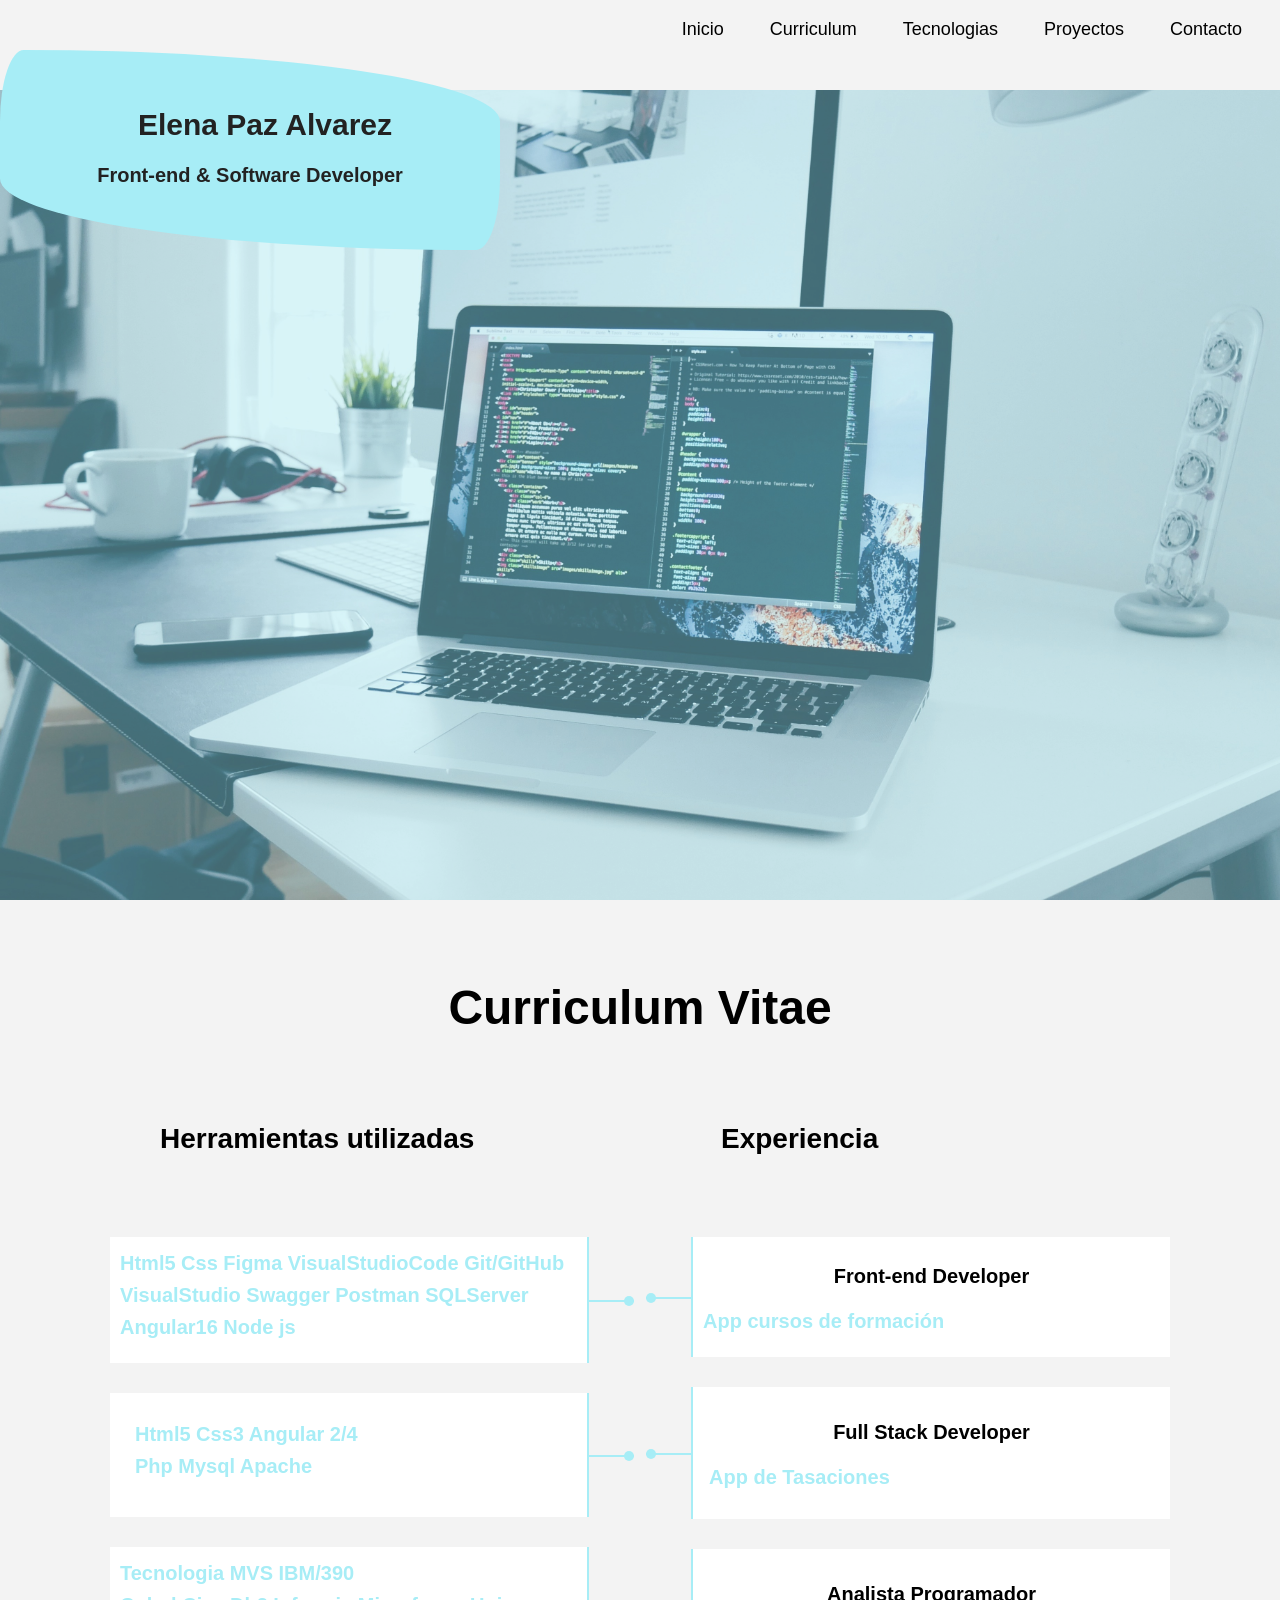
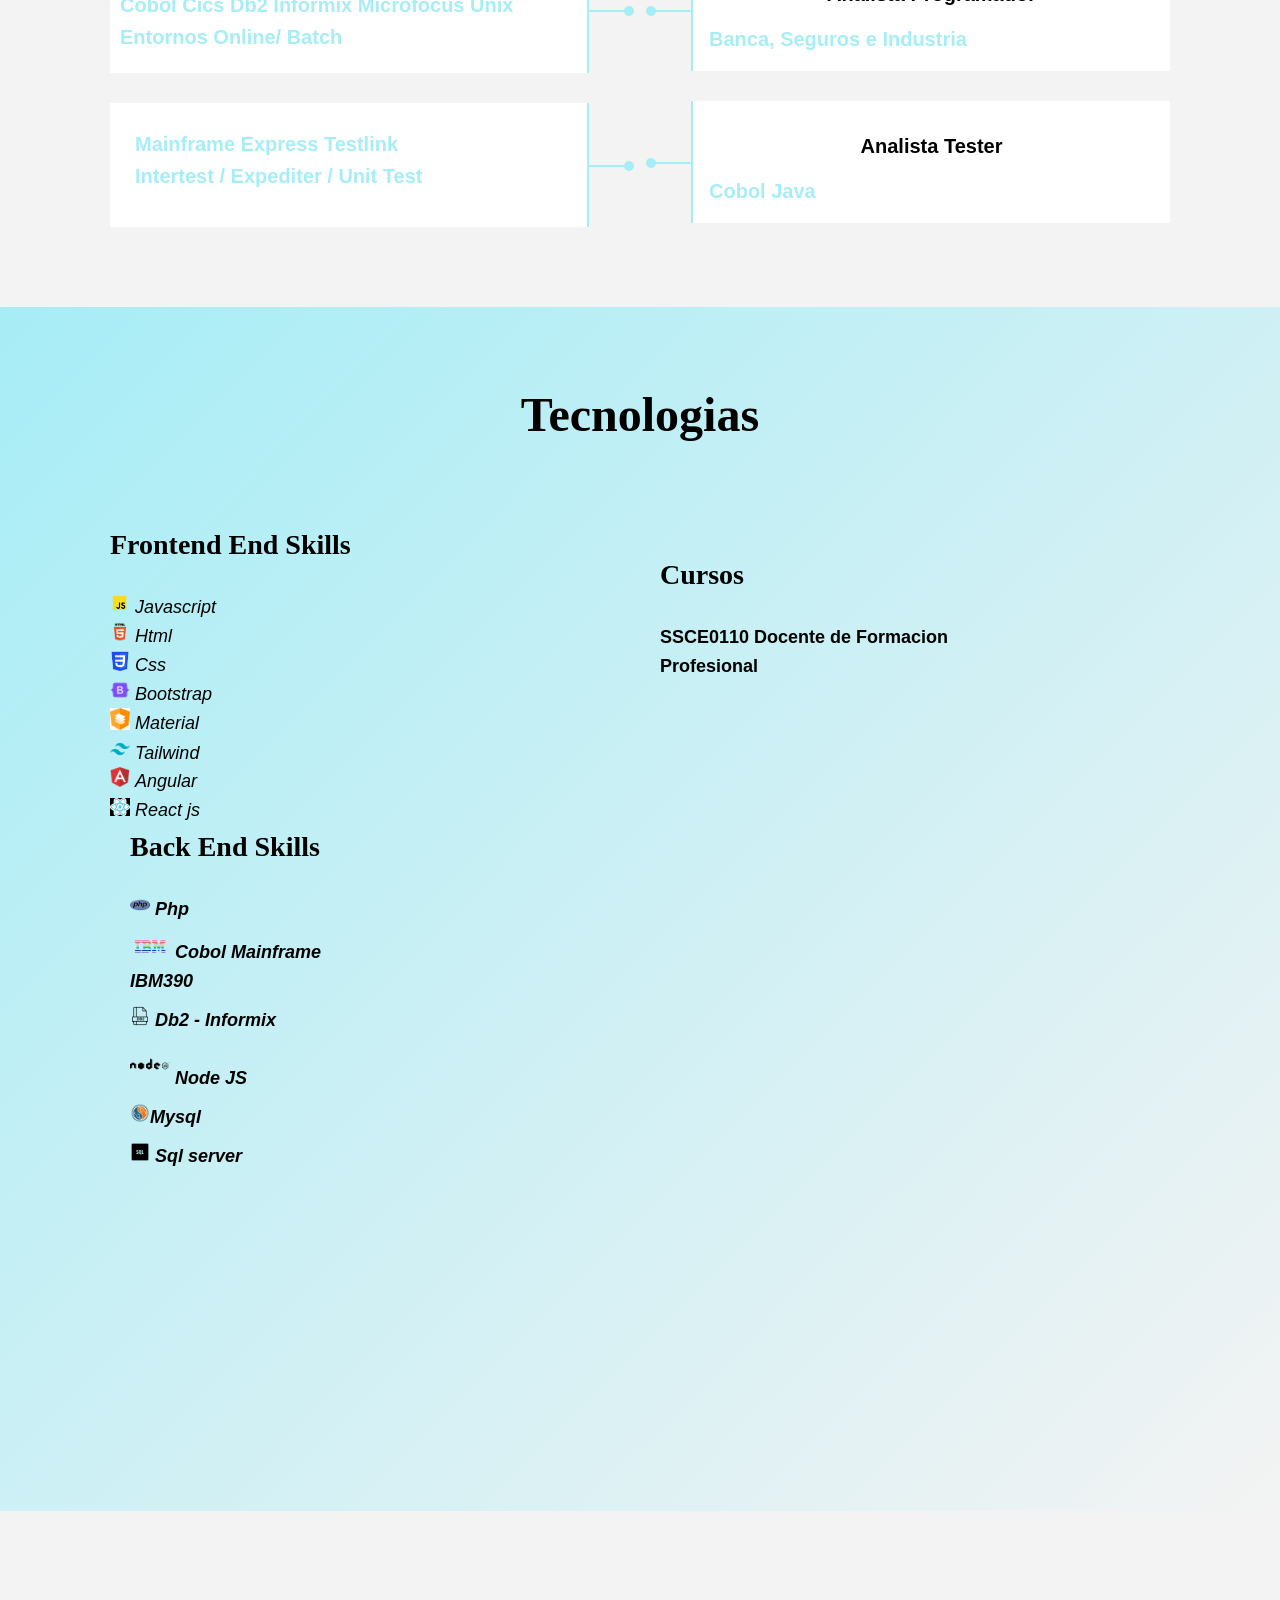
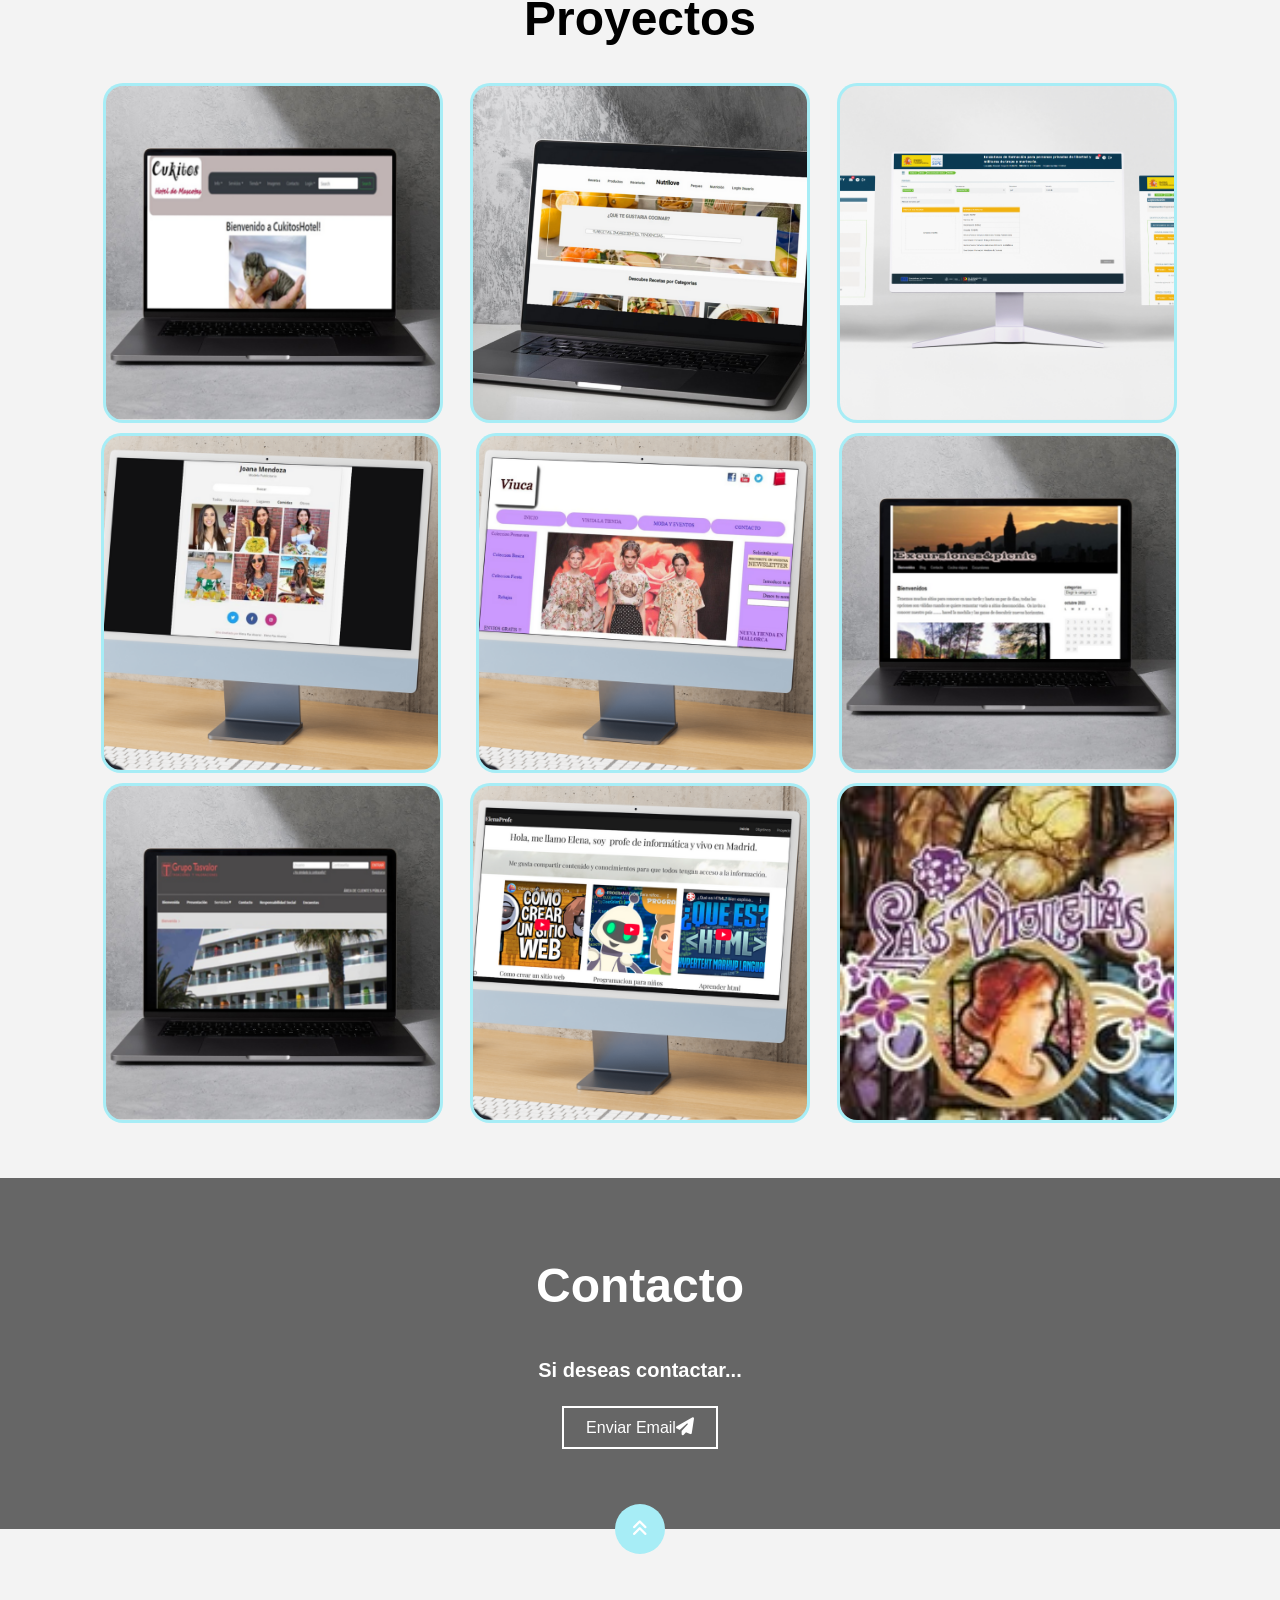
==== index.html @ a23390ca "Update print statement from 'Hello' to 'Goodbye'" ====
<!DOCTYPE html>
<html lang="es">
<head>
    <meta charset="UTF-8">
    <meta http-equiv="X-UA-Compatible" content="IE=edge">
    <meta name="viewport" content="width=device-width, initial-scale=1.0">
    <link rel="stylesheet" href="https://cdnjs.cloudflare.com/ajax/libs/font-awesome/6.1.2/css/all.min.css" integrity="sha512-1sCRPdkRXhBV2PBLUdRb4tMg1w2YPf37qatUFeS7zlBy7jJI8Lf4VHwWfZZfpXtYSLy85pkm9GaYVYMfw5BC1A==" crossorigin="anonymous" referrerpolicy="no-referrer" />
    <link rel="preconnect" href="https://fonts.googleapis.com">
    <link rel="icon" href="img/pc.png">
    <link rel="preconnect" href="https://fonts.gstatic.com" crossorigin>
    <link href="https://fonts.googleapis.com/css2?family=Dancing+Script:wght@700&display=swap" rel="stylesheet">

    <title>Portfolio Elena Alvarez</title>
    <link rel="stylesheet" href="estilo.css">
</head>
<body>
    <!-- MENU ENCABEZADO -->
    <div class="contenedor-header">
        <header>
            <nav id="nav">
                <ul>
                    <li><a href="#inicio" onclick="seleccionar()">Inicio</a></li>
                    <li><a href="#curriculum" onclick="seleccionar()">Curriculum</a></li>
                    <li><a href="#skills" onclick="seleccionar()">Tecnologias</a></li>
                    <li><a href="#portfolio" onclick="seleccionar()">Proyectos</a></li>
                    <li><a href="#contacto" onclick="seleccionar()">Contacto</a></li> 
                </ul>
            </nav>
            <div class="nav-responsive" onclick="mostrarOcultarMenu()">
                <i class="fa-solid fa-bars"></i>
            </div>
        </header>
    </div>
    
    <!-- SECCION INICIO -->
    <section id="inicio" >
        <div class="contenido-seccion">
           
            <div class="fila">
              
                <div class="col izquierda izq">
                   <div class="itemder">
                        <h3>Elena Paz Alvarez </h3>
                        <h4>Front-end & Software Developer</h4>
                    </div>
                </div>
              
            </div>
           
        </div>
    </section>

    <!-- SECCION CURRICULUM -->
    <section id="curriculum" class="curriculum">
        <div class="contenido-seccion">
            <h2>Curriculum Vitae</h2>
            <div class="fila">
                <div class="col izquierda">
                    <h3>Herramientas utilizadas</h3>
                   <div class="item izq">
                        <span class="casa"> Html5 Css Figma VisualStudioCode Git/GitHub     
                        </span>
                        <span class="casa"> VisualStudio Swagger  Postman
                         SQLServer Angular16 Node js
                        </span>
                        <span class="fecha"></span>
                        <div class="conectori">
                            <div class="circuloi"></div>
                        </div>
                       
                    </div>
                    <div class="item izq" style="padding: 25px;">
                      <span class="casa"> Html5 Css3 Angular 2/4</span>
                        <span class="casa">Php Mysql Apache </span>
                        <span class="fecha"></span>
                         <div class="conectori">
                            <div class="circuloi"></div>
                        </div>
                    </div>
                    
                    <div class="item izq">
                         
                        <span class="casa">Tecnologia MVS IBM/390</span>
                         <span class="casa">Cobol Cics Db2 Informix Microfocus Unix
                        Entornos  Online/ Batch 
                         </span>
                        <span class="fecha"></span>
                       
                        <div class="conectori">
                            <div class="circuloi"></div>
                        </div>
                    </div>
                       <div class="item izq" style="padding: 25px;">
                        <span class="casa"> Mainframe Express Testlink </span>
                         <span class="casa"> Intertest / Expediter / Unit Test </span>
                        <span class="fecha"></span>
                    
                        <div class="conectori">
                            <div class="circuloi"></div>
                        </div>
                    </div>
                </div>

                <div class="col derecha">
                    <h3>Experiencia </h3>
                   <div class="item der" style="padding: 10px;">
                        <h4>Front-end Developer</h4>
                         <span class="casa">App cursos de formación </span>
                         <span class="fecha"></span>
                        <div class="conectord">
                            <div class="circulod"></div>
                        </div>
                        
                    </div>
                    <div class="item der" style="padding: 16px;">
                        <h4>Full Stack Developer </h4>
                        <span class="casa">App de Tasaciones</span>
                        <span class="fecha"></span>
                        <div class="conectord">
                            <div class="circulod"></div>
                        </div>
                        
                    </div>
                    
                    <div class="item der" style="padding: 16px;">
                         <h4>Analista Programador</h4>
                        <span class="casa">Banca, Seguros e Industria</span>
                      
                        <div class="conectord">
                            <div class="circulod"></div>
                        </div>
                    </div>
                    <div class="item der" style="padding: 16px;">
                        <h4>Analista Tester</h4>
                        <span class="casa">Cobol  Java</span>
                        <div class="conectord">
                            <div class="circulod"></div>
                        </div>
                    </div>
                </div>
            </div>
        </div>
    </section>
<!-- SECCION SKILLS -->
<section class="skills" id="skills">
  <div class="contenido-seccion">
      <h2>Tecnologias</h2>
      <div class="fila">
          <!-- Technical Skill -->
          <div class="col">
           <div class="skills-grid">
  <h3>Frontend End Skills</h3>

  <!-- FILA 1: -->
  <div class="skill-row">
    <div class="skill-cell">
      <img class="avatar" src="img/js.jpg" alt="js" />
      <i class="skill-name">Javascript</i>
    </div>
    <div class="skill-cell">
      <img class="avatar" src="img/html5.png" alt="html" />
      <i class="skill-name">Html</i>
    </div>
    <div class="skill-cell">
      <img class="avatar" src="img/css3.png" alt="css" />
      <i class="skill-name">Css</i>
    </div>
  </div>

  <!-- FILA 2 -->
  <div class="skill-row">
    <div class="skill-cell">
      <img class="avatar" src="img/bootstrap.png" alt="bs" />
      <i class="skill-name">Bootstrap</i>
    </div>
    <div class="skill-cell">
      <img class="avatar" src="img/angularmaterial.png" alt="am" />
      <i class="skill-name">Material</i>
    </div>
    <div class="skill-cell">
      <img class="avatar" src="img/tailwind.png" alt="tw" />
      <i class="skill-name">Tailwind</i>
    </div>
  </div>

  <!-- FILA 3: -->
  <div class="skill-row">
    <div class="skill-cell">
      <img class="avatar" src="img/angular.png" alt="ang" />
      <i class="skill-name">Angular</i>
    </div>
    <div class="skill-cell">
      <img class="avatar" src="img/react.png" alt="react" />
      <i class="skill-name">React js</i>
    </div>
    <div class="skill-cell">
      <!-- Celda vacía para mantener la alineación -->
    </div>
  </div>
</div>
  

          <!-- Professional Skills -->
          <div class="col">
              <h3>Back End Skills</h3>
              <div class="skill">
                  <span>
                      <img class="avatar" src="img/php.png" alt="php"/><i> Php</i>
                  </span>
                  
              </div>
              <div class="skill">
                  <span>
                    <img class="avatar" style ="max-width: 40px" src="img/ibm.png" alt="IBM" /><i> Cobol Mainframe IBM390</i>
                  </span>
                  <span><img class="avatar" src="img/db21.png" alt="DB2" /> <i>Db2 - Informix</i></span>
              </div>
              <div class="skill">
                  <span>
                   <img class="avatar" style ="max-width: 40px" src="img/node.png" alt="node" /><i> Node JS</i>
                  </span>
              </div>
              <div class="skill">
                  <span>
                   <img class="avatar" src="img/mysqln.png" alt="Mysql" /><i>Mysql</i> </span>
                  <span><img class="avatar" src="img/sql.png" alt="Mysql" /> <i> Sql server</i></span>
             </div>
           </div>
      </div>
  
      <div class="fila2">    
        <div class="col">
                <h3>Cursos</h3>
                <div class="skill">
                    <span>
                        <p>SSCE0110 Docente de Formacion Profesional</p>
                    </span>
                </div>
                
        </div>
      </div>
</section>
    <!-- SECCION PORTFOLIO -->
    <section id="portfolio" class="portfolio">
        <div class="contenido-seccion">
            <h2>Proyectos</h2>
            <div class="galeria">
                <div class="proyecto">
                    <a href="#trabajo-1" class="portfolio-card">
                    <img src="img/cukitos4.png" alt="landing page hotel cukitos">
                    <div class="overlay">
                        <h3>Hotel y servicios para mascotas</h3>
                        <h1> 2016 </h1>
                    </div>
                    </a>
                </div>
                <div class="proyecto">
                    <a href="#trabajo-2" class="portfolio-card">         
                    <img src="img/nutrilove2.png" alt="landing page dietario">
                    <div class="overlay">
                       <h3>App Dietario</h3>
                        <h1>2023</h1>
                    </div>
                    </a>
                </div>
                <div class="proyecto">
                    <a href="#trabajo-3" class="portfolio-card">
                    <img src="img/fundae1.webp" alt="fundacion">
                    <div class="overlay">
                        <h3>Fondo de Reserva</h3>
                        <h3>2024</h3>
                       
                    </div>
                    </a>
                </div>
                <div class="proyecto">
                    <a href="#trabajo-4" class="portfolio-card">
                    <img src="img/portafoliomodelo.png" alt="portafolio fotografico">
                    <div class="overlay">
                         <h3>Portafolio fotográfico 2018</h3>
                        <p>Javascript Html Css MUURI</p>
                    </div>
                    <!-- </a> -->
                </div>
                <div class="proyecto">
                    <a href="#trabajo-5" class="portfolio-card">
                    <img  src="img/viuca3.png" alt="ropa de mujer">
                    <div class="overlay">
                       <h3>Tienda Online </h3>
                        <h1>Proyecto fin de master Escuela de diseño Web </h1>
                        <h1>2016</h1>
                    </div>
                    </a>
                </div>
                <div class="proyecto">
                    <a href="#trabajo-6" class="portfolio-card">
                    <img src="img/worpress.png" alt="blogg">
                    <div class="overlay">
                        <h3>Blog de viajes 2014 </h3>
                        <p>Wordpress</p>
                    </div>
                    </a>
                </div>
                <div class="proyecto">
                    <a href="#trabajo-7" class="portfolio-card">
                    <img src="img/tasvalor3.png" alt="landing page">
                    <div class="overlay">
                        <h3>Tasaciones y Arquitectura</h3>
                      
                    </div>
                    </a>
                </div>
                <div class="proyecto">
                  <a href="#trabajo-8" class="portfolio-card">
                  <img src="img/docencia.png" alt="landing page">
                  <div class="overlay">
                      <h3>Pagina web de docencia </h3>
                      <h1> 2025 </h1>
                  </div>
                  </a>
                </div>
                <div class="proyecto">
                  <a href="#trabajo-9" class="portfolio-card">
                  <img src="img/vitral3.jpg" alt="landing page">
                  <div class="overlay">
                      <h3>Cafeteria Las Violetas en desarrollo </h3>
                      <h1> 2025 </h1>
                  </div>
                  </a>
                </div>
                
            </div>
            </div>
        </div>
    </section>

<article class="modal" id="trabajo-1">
    <div class="modal-content">
      <a href="#cerrar" class="modal-close">
        <svg xmlns="http://www.w3.org/2000/svg" width="54" height="54" viewBox="0 0 54 54">
          <path d="M12,2C6.486,2,2,6.486,2,12s4.486,10,10,10s10-4.486,10-10S17.514,2,12,2z M16.207,14.793l-1.414,1.414L12,13.414 l-2.793,2.793l-1.414-1.414L10.586,12L7.793,9.207l1.414-1.414L12,10.586l2.793-2.793l1.414,1.414L13.414,12L16.207,14.793z"/>
        </svg>
      </a>
      <article class="portfolio-modal">
        <video style="margin-left: 50px" controls muted autoplay loop controlsList="nodownload" oncontextmenu="return false"
         width="480" height="320" poster="img/cukitos.png"> 
              <source src="img/cukitosshort.mp4" type="video/mp4" />
              <img src="img/cukitos.png" alt="Video no soportado" />
               
        </video>
       
        <div class="portfolio-info">
          <h3>Landing Page de Negocio</h3>
          <p>Angular 2/4 | Rxjs | Typescript | Javascript | ApiRestful</p>
          <p>Construcción de componentes reutilizables y modulares con Lazy loading</p>
        </div> 
      </article>
    </div>
</article>
<article class="modal" id="trabajo-2">
    <div class="modal-content">
      <a href="#cerrar" class="modal-close">
        <svg xmlns="http://www.w3.org/2000/svg" width="54" height="54" viewBox="0 0 54 54">
          <path d="M12,2C6.486,2,2,6.486,2,12s4.486,10,10,10s10-4.486,10-10S17.514,2,12,2z M16.207,14.793l-1.414,1.414L12,13.414 l-2.793,2.793l-1.414-1.414L10.586,12L7.793,9.207l1.414-1.414L12,10.586l2.793-2.793l1.414,1.414L13.414,12L16.207,14.793z"/>
        </svg>
      </a>
      <article class="portfolio-modal">
         <video style="margin-left: 50px" controls muted autoplay loop controlsList="nodownload"
          width="480" height="320" poster="img/nutrilovega.png">
              <source src="img/nutrilovepage.mp4" type="video/mp4" />
              <img src="img/nutrilovega.png" alt="Video no soportado" />
          </video> 
       
       <div class="portfolio-info">
          <h3>Landing Page de Negocio</h3>
          <p>Html5 | Javascript | Bootstrap | Angular material | Angular 12 |Typescript</p>
          <p>Creación de dietas a medida y recetas especiales </p>
       </div>
      </article>
    </div>
</article>
<article class="modal" id="trabajo-3">
    <div class="modal-content">
      <a href="#cerrar" class="modal-close">
        <svg xmlns="http://www.w3.org/2000/svg" width="54" height="54" viewBox="0 0 54 54">
          <path d="M12,2C6.486,2,2,6.486,2,12s4.486,10,10,10s10-4.486,10-10S17.514,2,12,2z M16.207,14.793l-1.414,1.414L12,13.414 l-2.793,2.793l-1.414-1.414L10.586,12L7.793,9.207l1.414-1.414L12,10.586l2.793-2.793l1.414,1.414L13.414,12L16.207,14.793z"/>
        </svg>
      </a>
      <article class="portfolio-modal">
        <img style="margin-left: 150px" src="img/fundae2.webp" alt="página web">
        <div class="portfolio-info">
          <h3>Aplicación moderna y accesible orientada a facilitar la navegación y el acceso a cursos de formación</h3>
          <p>Html5 | Css| Boostrap | Angular 16 | Ngx | Git | Rxjs | Javascript</p>
          <p> Construcción de componentes reutilizables y modulares<br>
              Integración con servicios para el manejo de datos en tiempo real<br>
              Implementación de formularios dinámicos con validación<br>
              Aplicación de estilos personalizados con SCSS<br>
              Pruebas funcionales para asegurar rendimiento y usabilidad<br>
          </p>
          
        </div>
      </article>
    </div>
</article>

<article class="modal" id="trabajo-5">
    <div class="modal-content">
      <a href="#cerrar" class="modal-close">
        <svg xmlns="http://www.w3.org/2000/svg" width="54" height="54" viewBox="0 0 54 54">
          <path d="M12,2C6.486,2,2,6.486,2,12s4.486,10,10,10s10-4.486,10-10S17.514,2,12,2z M16.207,14.793l-1.414,1.414L12,13.414 l-2.793,2.793l-1.414-1.414L10.586,12L7.793,9.207l1.414-1.414L12,10.586l2.793-2.793l1.414,1.414L13.414,12L16.207,14.793z"/>
        </svg>
      </a>
      <div class="modalin">
        <article class="portfolio-modal">
          <video style="margin-left: 50px" controls muted autoplay loop controlsList="nodownload" controlsList="nodownload"
          width="480" height="320" poster="img/viucage.JPG">
                <source src="img/viucanew.mp4" type="video/mp4" />
                <img src="img/viucapage.JPG" alt="Video no soportado" />
                <img  src="img/viucage.JPG" alt="ropa de mujer">
          </video>
          <div class="portfolio-info">
            <h3>Tienda online de ropa para mujer</h3>
            <p>Html5 | Css | Javascript| Php | Mysql | Apache </p>
          </div>
        </article>
      </div>
      
 
    </div>
</article>

<article class="modal" id="trabajo-7">
    <div class="modal-content">
      <a href="#cerrar" class="modal-close">
        <svg xmlns="http://www.w3.org/2000/svg" width="54" height="54" viewBox="0 0 54 54">
          <path d="M12,2C6.486,2,2,6.486,2,12s4.486,10,10,10s10-4.486,10-10S17.514,2,12,2z M16.207,14.793l-1.414,1.414L12,13.414 l-2.793,2.793l-1.414-1.414L10.586,12L7.793,9.207l1.414-1.414L12,10.586l2.793-2.793l1.414,1.414L13.414,12L16.207,14.793z"/>
        </svg>
      </a>
      <article class="portfolio-modal">
        <div class="portfolio-info">
          <h3>Landing Page de Negocio </h3>
          <p>Php | Angular 2 | Css | Javascript | Mysql</p>
          <aside class="portfolio-details">
            <small><b>Web:</b></small>
            <small><a href="https://arquitectura.tasvalor.com/" target="_blank" rel="noopener"> Arquitectura y Tasaciones</a></small>
          </aside>
                   
        </div>
      </article>
    </div>
</article>
<article class="modal" id="trabajo-8">
  <div class="modal-content">
    <a href="#cerrar" class="modal-close">
      <svg xmlns="http://www.w3.org/2000/svg" width="54" height="54" viewBox="0 0 54 54">
        <path d="M12,2C6.486,2,2,6.486,2,12s4.486,10,10,10s10-4.486,10-10S17.514,2,12,2z M16.207,14.793l-1.414,1.414L12,13.414 l-2.793,2.793l-1.414-1.414L10.586,12L7.793,9.207l1.414-1.414L12,10.586l2.793-2.793l1.414,1.414L13.414,12L16.207,14.793z"/>
      </svg>
    </a>
    <article class="portfolio-modal">
      <img style="margin-left: 150px"  src="img/gatogafas.jpg" alt="recursos didacticos" />
      <div class="portfolio-info">
        <h3>Página Web docencia</h3>
        <p>Demos y recursos didácticos para los alumnos</p>
        <aside class="portfolio-details">
            <small><b>Web:</b></small>
            <small><a href="https://sites.google.com/view/elenapazprofe/inicio?authuser=0" target="_blank" rel="noopener">Visita mi página web</a></small>
      </div>
    </article>
  </div>
</article> 

<!-- SECCION CONTACTO -->
    <section id="contacto" class="contacto">
        <div class="contenido-seccion">
            <h2>Contacto</h2>
            <div class="fila">
                <!-- Formulario -->
                <div class="col" >
                    
                   <h3>Si deseas contactar...</h3>
                    <a href="mailto:blogelena846@gmail.com?Subject=Información%20de%20Diseño%20Web">
                    <button class="btn" type="submit" value="ENVIAR MENSAJE">
                            Enviar Email<i class="fa-solid fa-paper-plane"></i>
                            <span class="overlay"></span>
                    </button>
                  </a>
                </div>
            </div>
        </div>
    </section>

    <!-- footer -->
    <footer>
        <a href="#inicio" class="arriba">
            <i class="fa-solid fa-angles-up"></i>
        </a>
    </footer>
    <script src="script.js"></script>
</body>

</html>
---- estilo.css ----
:root {
  --second-color: rgb(167, 167, 167);
  --white-color: rgb(255, 255, 255);
  --semititle-color: rgb(167, 237, 246);
  --gray-light-color: rgb(243, 243, 243);
  --gray-color: rgb(204, 204, 204);
  --gray-dark-color: rgb(102, 102, 102);
  --black-color: rgb(0, 0, 0);
  --title-color: rgb(51, 51, 51);
  --text-color: rgb(34, 34, 34);
  --white-alpha-color: rgba(255, 255, 255, 0.679);
  --black-alpha-color: rgba(0, 0, 0, 0.371);
  --background-color: rgb(30,35,38);
  --font:'Roboto', sans-serif;
  --max-width: 1200px;
  --header-height: 4rem;
}

*{
    box-sizing: border-box;
    font-size: 18px;    
    margin: 0;
    padding: 0;
}
html{
    scroll-behavior: smooth;
}
body {
  margin: 0;
  overflow-x: hidden;
  color: var(--text-color);
  font-family: var(--font);
  font-size: 16px;
  line-height: 1.6;
}
h1, h2, h3 {
    font-family: 'Montserrat', sans-serif;
}
/* MENU */
.contenedor-header{
    background: var(--gray-light-color);
    position:fixed;
    width: 100%;
    height: 10vh;
    top: 0;
    left: 0;
    z-index: 1; 
}
.contenedor-header header{
    width: 100%;
    display: flex;
    justify-content:flex-end;
    align-items:flex-end;
    padding: 15px;
}
.contenedor-header header .nav{
    margin-right: 20px;
    background-color: var(--semititle-color); 
    
}
.contenedor-header header ul{
    display: flex;
    list-style: none;
}
.contenedor-header header nav ul li a{
    text-align: none;
    color: var(--black-color);
    margin: 0 20px;
    padding: 3px;
    transition: .5s;
    text-decoration: none;
}
.contenedor-header header nav ul li a:hover{
     color:var(--semititle-color);
     text-decoration: underline;
   
}
.nav-responsive{
    background-color:var(--semititle-color);
    color:var(--white-color);
    padding: 5px 10px;
    border-radius: 5px;
    cursor: pointer;
    display: none;
}

/* SECCION inicio */
#inicio{
    width: 100%;
    height: 100vh;
    overflow: hidden;
    background-image:url("./img/pcescritorio.jpg");
    background-position:left;
    background-size: cover;
    background-repeat: no-repeat;
    background-clip: content-box;
    background-attachment: fixed;
   position:relative;
   
}  
#inicio::before{
    content: '';
    position:absolute;
    background-color: rgb(167, 237, 246);
    opacity: 0.4;
    top: 0;
    bottom: 0;
    left: 0;
    right: 0;
}
#img1{
    width: 100%;
    height:100%;
    object-fit: cover;
}
.inicio .contenido-seccion{
   width: 100%;
   height: 500px;
    margin: 40px; 
} 
#inicio h3,h4{
    font-family: var(--font);
    text-align: center;
    padding: 20px 0;
    position: relative;
}
#inicio{
    display:flex;
    justify-content:flex-start;
    
}
#inicio .fila{
    display: flex;
    justify-content: flex-start;
    position: absolute;
    z-index: 100; /* Un valor alto */
    
}

#inicio .fila .col .izq{
    width: 30%;
    
}

#inicio .fila .itemder{
    width: 500px;
    height: 200px;
    padding: 50px;
    margin-bottom: 30px;
    margin-top: 50px;
    line-height: 1;
    background-color: var(--semititle-color);
    position: relative;
    border-radius: 50px 1000px / 150px;
    /* border-radius: 10px 100px / 120px; */
} 
#inicio .fila .itemder h3{
    padding: 10px;
    font-size: 30px;
    margin-left: 30px;
    text-align: center;
}
#inicio .fila .itemder h4{
    padding: 5px;
    font-size: 20px;
    margin-top: 10px;
    text-align: center;
}
#inicio .contenido-seccion .about{
    font-size: 11px;
    display: block;
    margin-left: 120px;
    padding: 50px 20px;
}
#inicio .contenido-seccion .about h3{
    color:var(--semititle-color);
    margin-left: 12opx;
    padding: 50px 20px;
}
#inicio .fila .izquierda{
    margin-right:60px;
}
#inicio .fila .izquierda img{
   width: 100%;
   height: auto;
   border-radius: 60px;
   border: 1px solid var(--semititle-color);
}
#inicio .fila .derecha{
    margin-left: 80px;
}
.sobremi{
    background-color: var(--background-color);
    color: var(--white-color);
    padding: 50px 20px;
}
.sobremi .contenido-seccion{
    max-width: 1100px;
    margin: auto;
}
.sobremi h2{
    font-size: 48px;
    font-family:var(--font);
    text-align: center;
    padding: 20px 0;
}
.sobremi .contenido-seccion p{
    font-size: 29px;
    line-height: 22px;
    margin-bottom: 20px;
}
.sobremi .contenido-seccion p span{
    color:var(--semititle-color);
    font-weight: bold;
}
.sobremi .fila{
    display: flex;
}
.sobremi .fila .col
{
    width: 50%;
}
.sobremi .fila .col h3{
    font-size: 28px;
    font-family: var(--font);
    margin-bottom: 25px;
}
.sobremi .fila .col ul{
    list-style: none;
}
.sobremi .fila .col ul li{
    margin: 12px 0;
}
.sobremi .fila .col ul li strong{
    display: inline-block;
    color:var(--semititle-color);
    width: 130px;
}
.sobremi .fila .col ul li span{
    background-color:var(--semititle-color);
    padding: 3px;
    font-weight: bold;
    border-radius: 5px;
}
.sobremi .fila .col .contenedor-intereses{
    display: flex;
    flex-wrap: wrap;
}
.sobremi .fila .col .contenedor-intereses .interes{
    width: 100px;
    height: 100px;
    background-color: #252a2e;
    border-radius: 10px;
    margin: 0 15px 15px 0;
    display: flex;
    flex-direction: column;
    align-items: center;
    justify-content: center;
    transition: .3s;
}.sobremi .fila .col .contenedor-intereses .interes:hover{
    background-color:var(--semititle-color);
}
.sobremi .fila .col .contenedor-intereses .interes i{
    font-size: 30px;
    margin-bottom: 10px;
}
.sobremi button{
    cursor: pointer;
    background-color: transparent;
    border: 2px solid var(--white-color);
    width: fit-content;
    display: block;
    margin: 20px auto;
    padding: 10px 22px;
    font-size: 16px;
    color: var(--white-color);
    position: relative;
    z-index: 10;
}
.sobremi button .overlay{
    position: absolute;
    top: 0;
    left: 0;
    width: 0;
    height: 100%;
    background-color: var(--semititle-color);
    z-index: -1;
    transition: 1s;
}
.sobremi button:hover .overlay{
    width: 100%;
}
.avatar {
  background-image: inherit;
  background-color: inherit;
  max-width: 20px;
 }

/* SECCION CURRICULUM */
.curriculum{
    background-color: var(--gray-light-color);
    color: var(--black-color);
    padding: 50px 20px;
}
.curriculum .contenido-seccion{
    max-width: 1100px;
    margin: auto;
}
.curriculum h2{
    font-size: 48px;
    font-family: var(--font);
    text-align: center;
    padding: 20px 0;

}
.curriculum .fila{
    display: flex;
    justify-content: space-between;
}
.curriculum .fila .col{
    width: 49%;
    padding: 0 20px;
}
.curriculum .fila .col h3{
    font-size: 28px;
    font-family: var(--font);
    margin-bottom: 25px;
    padding:50px;
}

.curriculum .fila .item{
    padding: 10px;
    margin-bottom: 30px;
    background-color: var(--white-color);
    position: relative;

}
.curriculum .fila .item h4{
    font-size: 20px;
    line-height: 18px;
    
}
.curriculum .fila .item .casa{
    color:var(--semititle-color);
    font-size: 20px;
    font-weight: bold;
    display: block;
}
.curriculum .fila .item .fecha{
    display: block;
    color: var(--semititle-color);
    margin-bottom: 10px;
}
.curriculum .fila .item p{
    line-height: 14px;
}
.curriculum .fila .izq{
    border-right: 2px solid var(--semititle-color);
    margin-right: 20px;
}
.curriculum .fila .der{
    border-left: 2px solid var(--semititle-color);
    margin-left: 20px;
}
.curriculum .fila .item .conectori{
    height: 2px;
    background-color: var(--semititle-color);
    width: 47px;
    position: absolute;
    top: 50%;
    right: -47px;
    z-index: 5;
}
.curriculum .fila .item .conectori .circuloi{
    display: block;
    height: 10px;
    width: 10px;
    border-radius: 50%;
    background-color: var(--semititle-color);
    float: right;
    position: relative;
    bottom: 4px;
}
.curriculum .fila .item .conectord{
    height: 2px;
    background-color: var(--semititle-color);
    width: 47px;
    position: absolute;
    top: 50%;
    left: -47px;
    z-index: 5;
}
.curriculum .fila .item .conectord .circulod{
    display: block;
    height: 10px;
    width: 10px;
    border-radius: 50%;
    background-color:var(--semititle-color);
    float: left;
    position: relative;
    bottom: 4px;
}
/* SECCION S K I L L S */
.skills{
    background: linear-gradient(135deg,var(--semititle-color), var(--gray-light-color));
    color: var(--black-color);
    padding: 50px 20px;
    padding-bottom: 180px;
}
.skills .contenido-seccion{
    max-width: 1100px;
    margin: auto;
    margin-bottom:150px;
}
.skills h2{
    font-size: 48px;
    font-family: 'Righteous';
    text-align: center;
    padding: 20px 0;
    margin-bottom: 50px;

}
.skills .fila{
    display: flex;
}
.skills .fila .col{
    width: 50%;
    padding: 0 20px;
}
.skills .fila .col h3{
    font-size: 28px;
    font-family: 'Righteous';
    margin-bottom: 25px;
}
.skills .fila2{
    margin-top: 30px;;
    display: flex;
}
.skills .fila2 .col{
    width: 80%;
    padding: 0 20px;
}
.skills .fila2 .col h3{
    font-size: 28px;
    font-family: 'Righteous';
    margin-bottom: 25px;
}
.skills .skill > span{
    font-weight: bold;
    display: block;
    margin-bottom: 10px;
}
.skills .skill .barra-skill{
    height: 8px;
    width: 80%;
    background-color: #131517;
    position: relative;
    margin-bottom: 30px;
}
.skills .skill .progreso{
    background-color: var(--semititle-color);
    position: absolute;
    top: 0;
    left: 0;
    height: 8px;
}
.skills .skill .barra-skill span{
    position: absolute;
    height: 40px;
    width: 40px;
    background-color:var(--semititle-color);
    border-radius: 50px;
    line-height: 40px;
    text-align: center;
    top: -17px;
    right: -15px;
    font-size: 14px;
}

	
	
/* SECCION PORTFOLIO */
.portfolio{
    background-color: var(--gray-light-color);
    color: var(--black-color);
    padding: 50px 20px;
}
.portfolio .contenido-seccion{
    max-width: 1100px;
    margin: auto;
}
.portfolio h2{
    font-size: 48px;
    font-family: var(--font);
    text-align: center;
    padding: 20px 0;
}
.portfolio .galeria{
    display: flex;
    flex-wrap: wrap;
    justify-content: space-around;

}
.portfolio .galeria .proyecto{
    position: relative;
    width: 340px;
    height: 340px;
    margin: 5px;
    cursor: pointer;
    background-color: var(--semititle-color);
    border-radius: 20px;
  
}
.portfolio .galeria .proyecto img{
    /* width: 300px;
    height: 300px; */
    display: block;
    object-fit:contain;
    padding:3px;
    width: 100%;
    height:100%;
    object-fit: cover;
    border-radius: 20px;
}
.portfolio .galeria .proyecto .overlay{
    position: absolute;
    top: 0;
    width: 100%;
    height: 100%;
    text-align: center;
    border-radius: 20px;
    background: linear-gradient(var(--semititle-color), var(--semititle-color));
    display: flex;
    flex-direction: column;
    justify-content: center;
    transition: 1s;
    font-size: 18px;
    letter-spacing: 3px;
    opacity: 0;
}
.portfolio .galeria .proyecto .overlay h3{
    margin-bottom: 20px;
    transition: 1s;
}
.portfolio .galeria .proyecto .overlay:hover{
    opacity: 1;
}
.portfolio .galeria .proyecto .overlay:hover h3{
    margin-bottom: 0px;
}

/****** Modal ******/
.modal {
  position: fixed;
  z-index: 999;
  top: 0;
  right: 0;
  bottom: 0;
  left: 0;
  display: flex;
  justify-content: center;
  align-items: center;
  opacity: 0;
  pointer-events: none;
  transition: all 1s;
  -webkit-transition: all 1s;
  -moz-transition: all 1s;
  -ms-transition: all 1s;
  -o-transition: all 1s;
  
}
.modal-content {
  position: relative;
  background-color: var(--semititle-color); 
  border-radius: 20px;
}
.modal-close {
  position: absolute;
  margin-top: 1rem;
  margin-right: 1rem;
}
.modal-close svg {
  width: 3rem;
  height: 3rem;
  fill: var(--semititle-color);
}
.modal[id|="trabajo"]:target {
  opacity: 1;
  pointer-events: auto;
}
.portfolio-modal img {
  width: 50%;
}
/*****Portafolio Modal *****/
.portfolio-modal {
  padding: 1rem;
  max-width: 800px;
  height: auto;
  flex-direction: column;
  background-color: var(--gray-light-color);
  /* background-color: var(--white-color); */
  
}
.portfolio-modal h3 {
  border-bottom: medium solid var(--semititle-color);
  margin: 1rem auto;
  padding: 0.5rem 0;
  color: var(--title-color);
}
.portfolio-details {
  display: grid;
  grid-template-columns: 20% 80%;
  grid-auto-rows: 2rem;
}
.portfolio-details b {
  color: var(--semititle-color);
}

/* SECCION CONTACTO */
.contacto{
    background-color: var(--gray-dark-color);
    color: var(--white-color);
    padding: 50px 0;
}
.contacto .contenido-seccion{
    max-width: 1100px;
    margin: auto;
}
.contacto h2{
    font-size: 48px;
    font-family: var(--font);
    text-align: center;
    padding: 20px 0;
}
.contacto .col h3{
	font-size: 20px;
	font-family: var(--font);
    text-align: center;
  
}
.contacto .fila{
    display: flex;
}
.contacto .col{
    width: 100%;
    padding: 10px;
    position: relative;
}
.contacto .col input{
    display: block;
    width: 100%;
    padding: 18px;
    border: none;
    margin-bottom: 20px;
    background-color: var(--gray-light-color);
    color: var(--white-color);
    font-size: 18px;
}
.contacto button{
    cursor: pointer;
    background-color: transparent;
    border: 2px solid var(--white-color);
    width: fit-content;
    display: block;
    margin: 20px auto;
    padding: 10px 22px;
    font-size: 16px;
    color: var(--white-color);
    position: relative;
    z-index: 10;
}
.contacto button .overlay{
    position: absolute;
    top: 0;
    left: 0;
    width: 0;
    height: 100%;
    background-color: var(--semititle-color);
    z-index: -1;
    transition: 1s;
}
.contacto button:hover .overlay{
    width: 100%;
}
.contacto .col a{
     text-decoration: none;
}
.contacto .col .info{
    position: absolute;
    top: 40%;
    background-color: #252A2E;
    padding: 20px;
    max-width: 350px;
    left: 50%;
    transform: translate(-50%, -50%);
}
.contacto .col .info ul{
    list-style: none;
}
.contacto .col .info ul li{
    margin-bottom: 20px;
}
.contacto .col .info ul li i{
    color: var(--semititle-color);
    display: inline-block;
    margin-right: 20px;
}
footer{
    background-color: var(--gray-light-color);
    color: var(--white-color);
    padding: 50px 0 30px 0;
    text-align: center;
    position: relative;
    width: 100%;
}
footer .redes{
    margin-bottom: 20px;
}
footer .redes a{
    color: var(--white-color);
    display: inline-block;
    text-decoration: none;
    border: 1px solid var(--white-color);
    border-radius: 100%;
    width: 42px;
    height: 42px;
    line-height: 42px;
    margin: 40px 5px;
    font-size: 20px;
    transition: .3s;
}
footer .arriba{
    display: block;
    width: 50px;
    height: 50px;
    background-color: var(--semititle-color);
    color: var(--white-color);
    position: absolute;
    left: 50%;
    transform: translateX(-50%);
    top: -25px;
    border-radius: 50%;
    line-height: 50px;
    font-size: 18px;
}
/* SECCION RESPONSIVE */
@media screen and (max-width:980px){
    nav{
        display: none;
    }
    .nav-responsive{
        display: block;
    }
    nav.responsive{
        display: block;
        position: absolute;
        right: 0;
        top: 75px;
        background-color: #252A2E;
        width: 180px;
    }
    nav.responsive ul{
        display: block !important;
    }
    nav.responsive ul li{
        border-bottom: 1px solid var(--white-color);
        padding: 10px 0;
    }
}
@media screen and (max-width:700px){
    .sobremi .fila{
        display: block;
    }
    .sobremi .fila .col{
        width: fit-content;
    }

    .skills .fila{
        display: block;
    }
    .skills .fila .col{
        width: 100%;
    }
    .skills .fila .col .barra-skill{
        width: 100%;
    }

    .curriculum .fila{
        display: block;
    }
    .curriculum .fila .col{
        width: 90%;
    }
    .curriculum .fila .derecha{
        margin-left: 20px;
    }

    .portfolio .galeria{
        display: block;
        width: 100%;
    }
    .portfolio .galeria .proyecto{
        max-width: 100%;
    }
    .portfolio .galeria .proyecto img{
        width: 100%;
    }
    .contacto .fila{
        display: block;
    }
    .contacto .fila .col{
        width: 100%;
    }
}
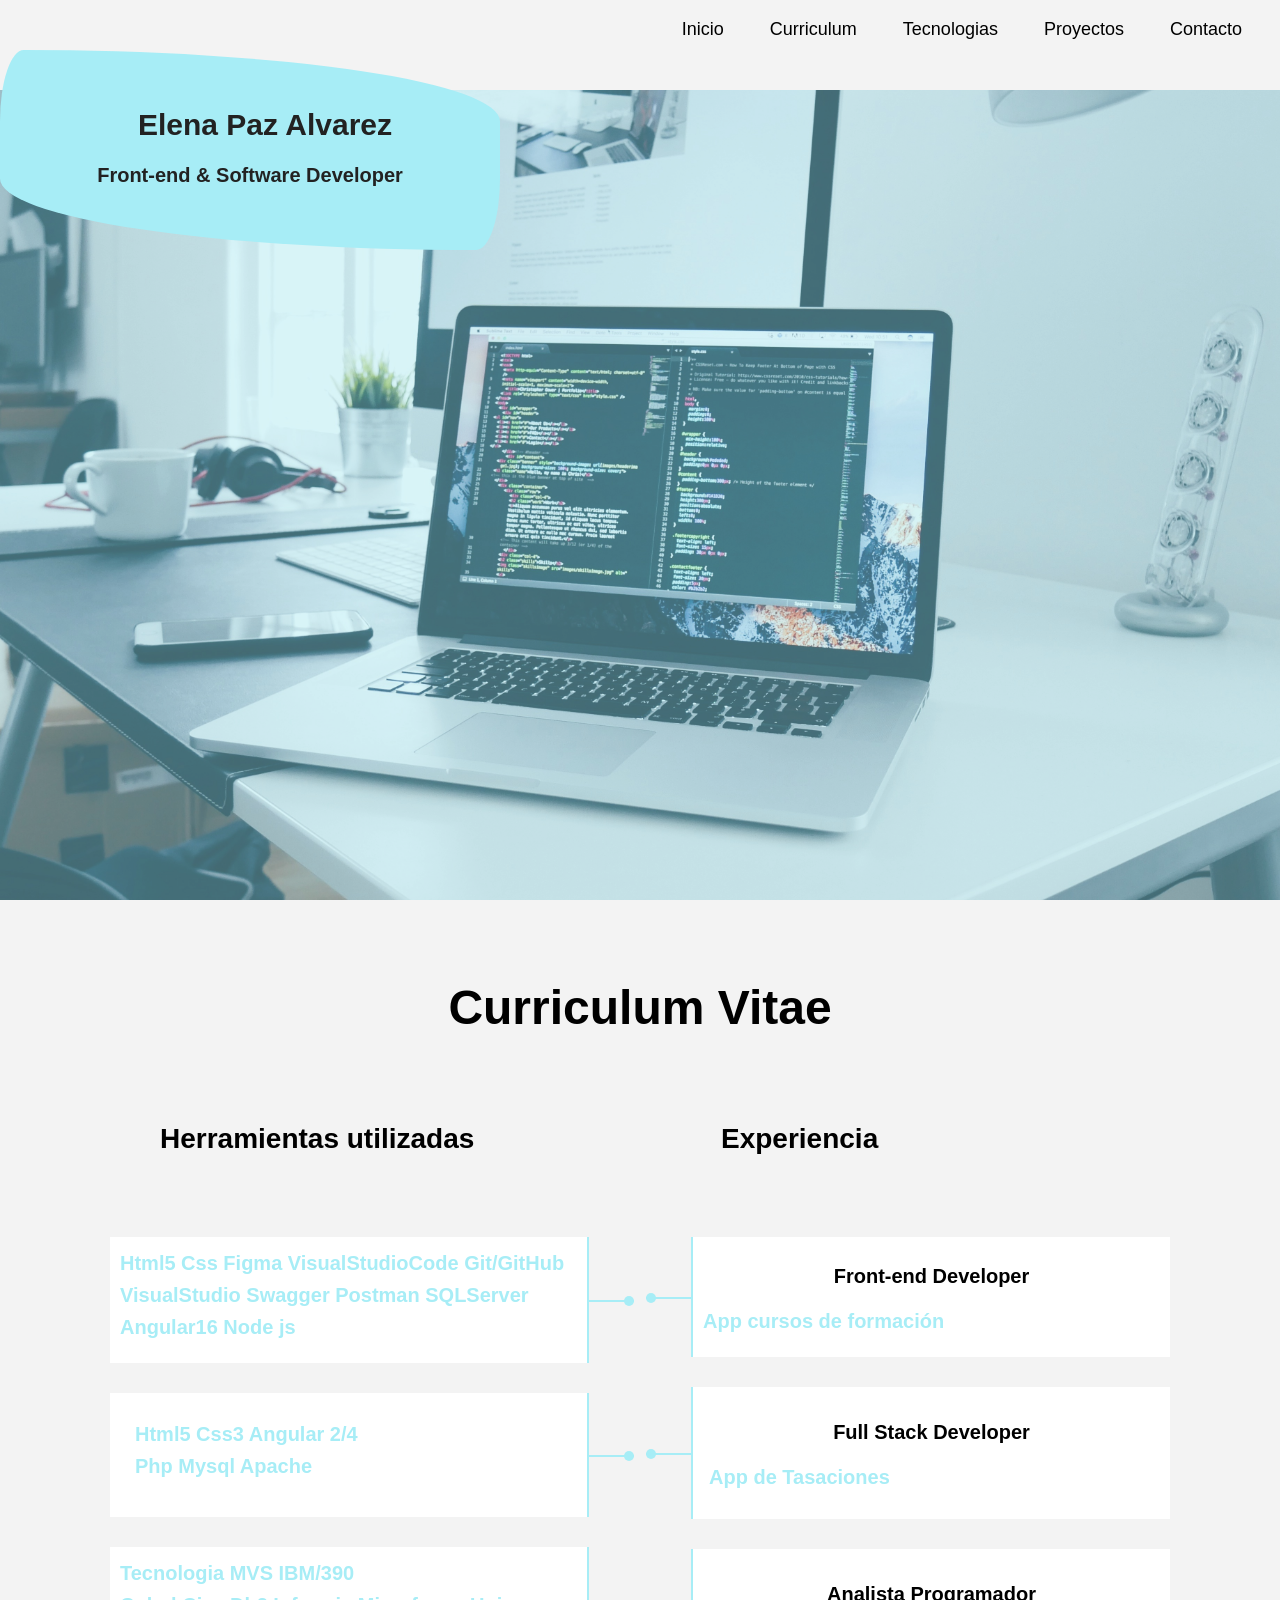
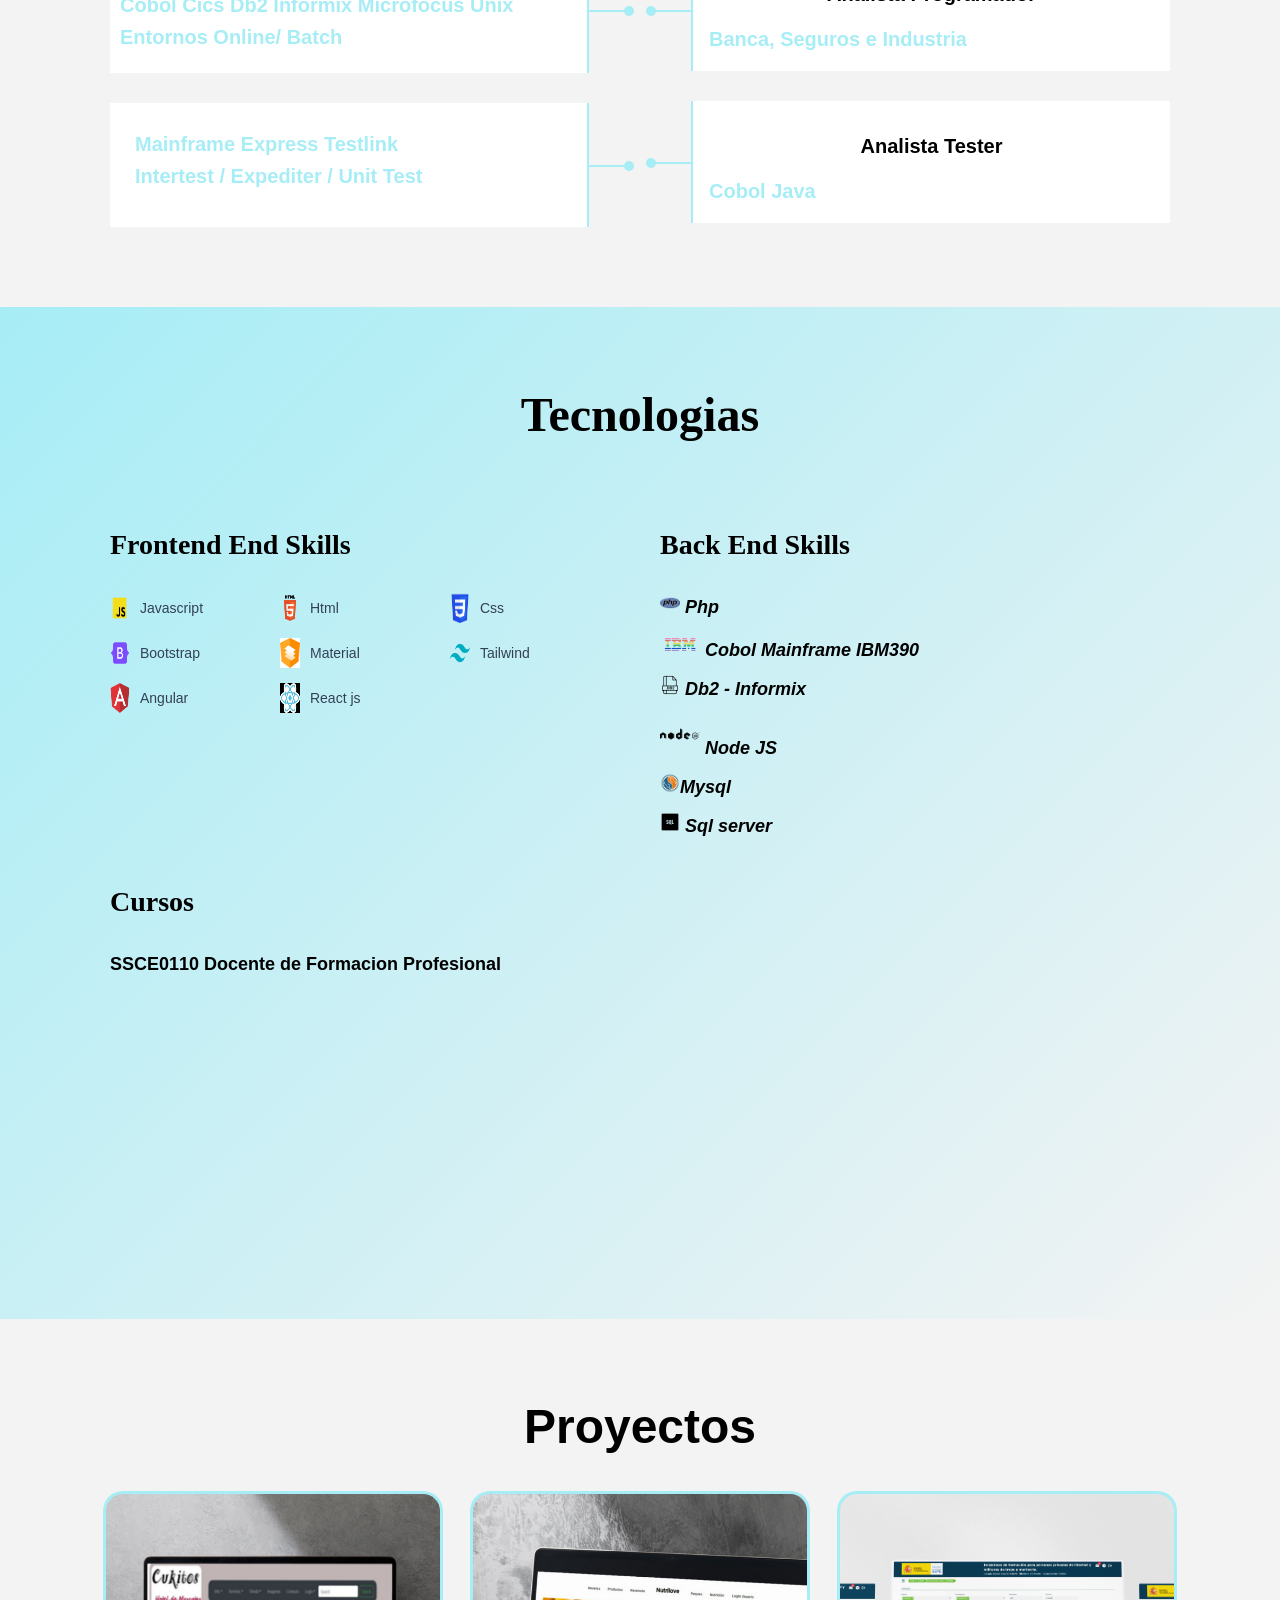
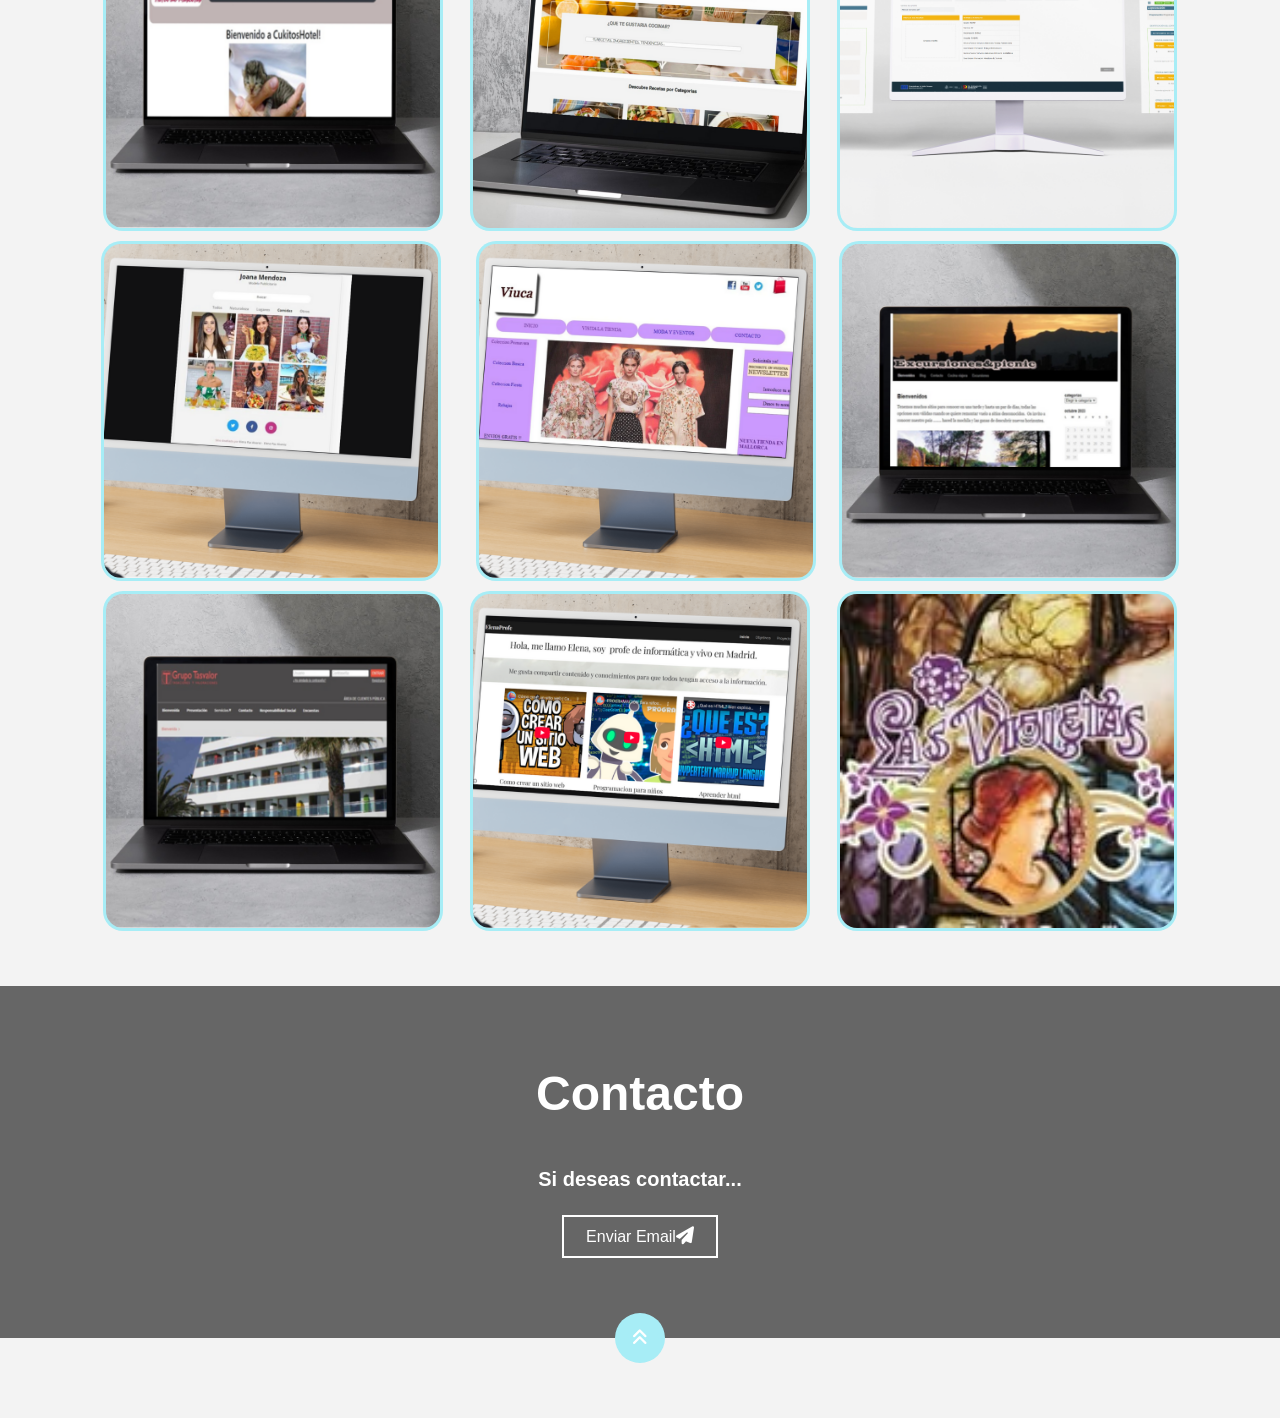
==== commit 5605b400: "Update print statement from 'Hello' to 'Goodbye'" ====
--- a/index.html
+++ b/index.html
@@ -149,57 +149,57 @@
           <!-- Technical Skill -->
           <div class="col">
            <div class="skills-grid">
-  <h3>Frontend End Skills</h3>
-
-  <!-- FILA 1: -->
-  <div class="skill-row">
-    <div class="skill-cell">
-      <img class="avatar" src="img/js.jpg" alt="js" />
-      <i class="skill-name">Javascript</i>
-    </div>
-    <div class="skill-cell">
-      <img class="avatar" src="img/html5.png" alt="html" />
-      <i class="skill-name">Html</i>
-    </div>
-    <div class="skill-cell">
-      <img class="avatar" src="img/css3.png" alt="css" />
-      <i class="skill-name">Css</i>
-    </div>
-  </div>
-
-  <!-- FILA 2 -->
-  <div class="skill-row">
-    <div class="skill-cell">
-      <img class="avatar" src="img/bootstrap.png" alt="bs" />
-      <i class="skill-name">Bootstrap</i>
-    </div>
-    <div class="skill-cell">
-      <img class="avatar" src="img/angularmaterial.png" alt="am" />
-      <i class="skill-name">Material</i>
-    </div>
-    <div class="skill-cell">
-      <img class="avatar" src="img/tailwind.png" alt="tw" />
-      <i class="skill-name">Tailwind</i>
-    </div>
-  </div>
-
-  <!-- FILA 3: -->
-  <div class="skill-row">
-    <div class="skill-cell">
-      <img class="avatar" src="img/angular.png" alt="ang" />
-      <i class="skill-name">Angular</i>
-    </div>
-    <div class="skill-cell">
-      <img class="avatar" src="img/react.png" alt="react" />
-      <i class="skill-name">React js</i>
-    </div>
-    <div class="skill-cell">
-      <!-- Celda vacía para mantener la alineación -->
-    </div>
-  </div>
-</div>
+              <h3>Frontend End Skills</h3>
+            
+              <!-- FILA 1: -->
+              <div class="skill-row">
+                <div class="skill-cell">
+                  <img class="avatar" src="img/js.jpg" alt="js" />
+                  <i class="skill-name">Javascript</i>
+                </div>
+                <div class="skill-cell">
+                  <img class="avatar" src="img/html5.png" alt="html" />
+                  <i class="skill-name">Html</i>
+                </div>
+                <div class="skill-cell">
+                  <img class="avatar" src="img/css3.png" alt="css" />
+                  <i class="skill-name">Css</i>
+                </div>
+              </div>
+            
+              <!-- FILA 2 -->
+              <div class="skill-row">
+                <div class="skill-cell">
+                  <img class="avatar" src="img/bootstrap.png" alt="bs" />
+                  <i class="skill-name">Bootstrap</i>
+                </div>
+                <div class="skill-cell">
+                  <img class="avatar" src="img/angularmaterial.png" alt="am" />
+                  <i class="skill-name">Material</i>
+                </div>
+                <div class="skill-cell">
+                  <img class="avatar" src="img/tailwind.png" alt="tw" />
+                  <i class="skill-name">Tailwind</i>
+                </div>
+              </div>
+            
+              <!-- FILA 3: -->
+              <div class="skill-row">
+                <div class="skill-cell">
+                  <img class="avatar" src="img/angular.png" alt="ang" />
+                  <i class="skill-name">Angular</i>
+                </div>
+                <div class="skill-cell">
+                  <img class="avatar" src="img/react.png" alt="react" />
+                  <i class="skill-name">React js</i>
+                </div>
+                <div class="skill-cell">
+                  <!-- Celda vacía para mantener la alineación -->
+                </div>
+              </div>
+            </div>
   
-
+         </div>
           <!-- Professional Skills -->
           <div class="col">
               <h3>Back End Skills</h3>
@@ -504,3 +504,4 @@
 
 
 
+
--- a/estilo.css
+++ b/estilo.css
@@ -477,6 +477,40 @@
     right: -15px;
     font-size: 14px;
 }
+.skills-grid {
+  max-width: 800px;
+  font-family: sans-serif;
+}
+
+/* Cada Fila */
+.skill-row {
+  display: flex;       /* Activa Flexbox */
+  margin-bottom: 15px; /* Espacio entre filas */
+}
+
+/* Cada Celda (La clave de la alineación) */
+.skill-cell {
+  display: flex;       /* Alinea icono y texto internamente */
+  align-items: center; /* Centra verticalmente */
+  flex: 0 0 33.33%;    /* Fuerza a que cada celda ocupe exactamente un tercio */
+  box-sizing: border-box;
+}
+
+/* Caja para el icono (para que el texto siempre empiece igual) */
+.skill-cell img {
+  width: 30px;
+  height: 30px;
+  margin-right: 10px;  /* Espacio entre logo y nombre */
+  flex-shrink: 0;      /* Que no se deforme el logo */
+}
+
+/* Estilo del texto */
+.skill-name {
+  font-style: normal;
+  font-size: 14px;
+  color: #334155;
+  white-space: nowrap; /* Evita que el texto salte de línea */
+}
 
 	
 	
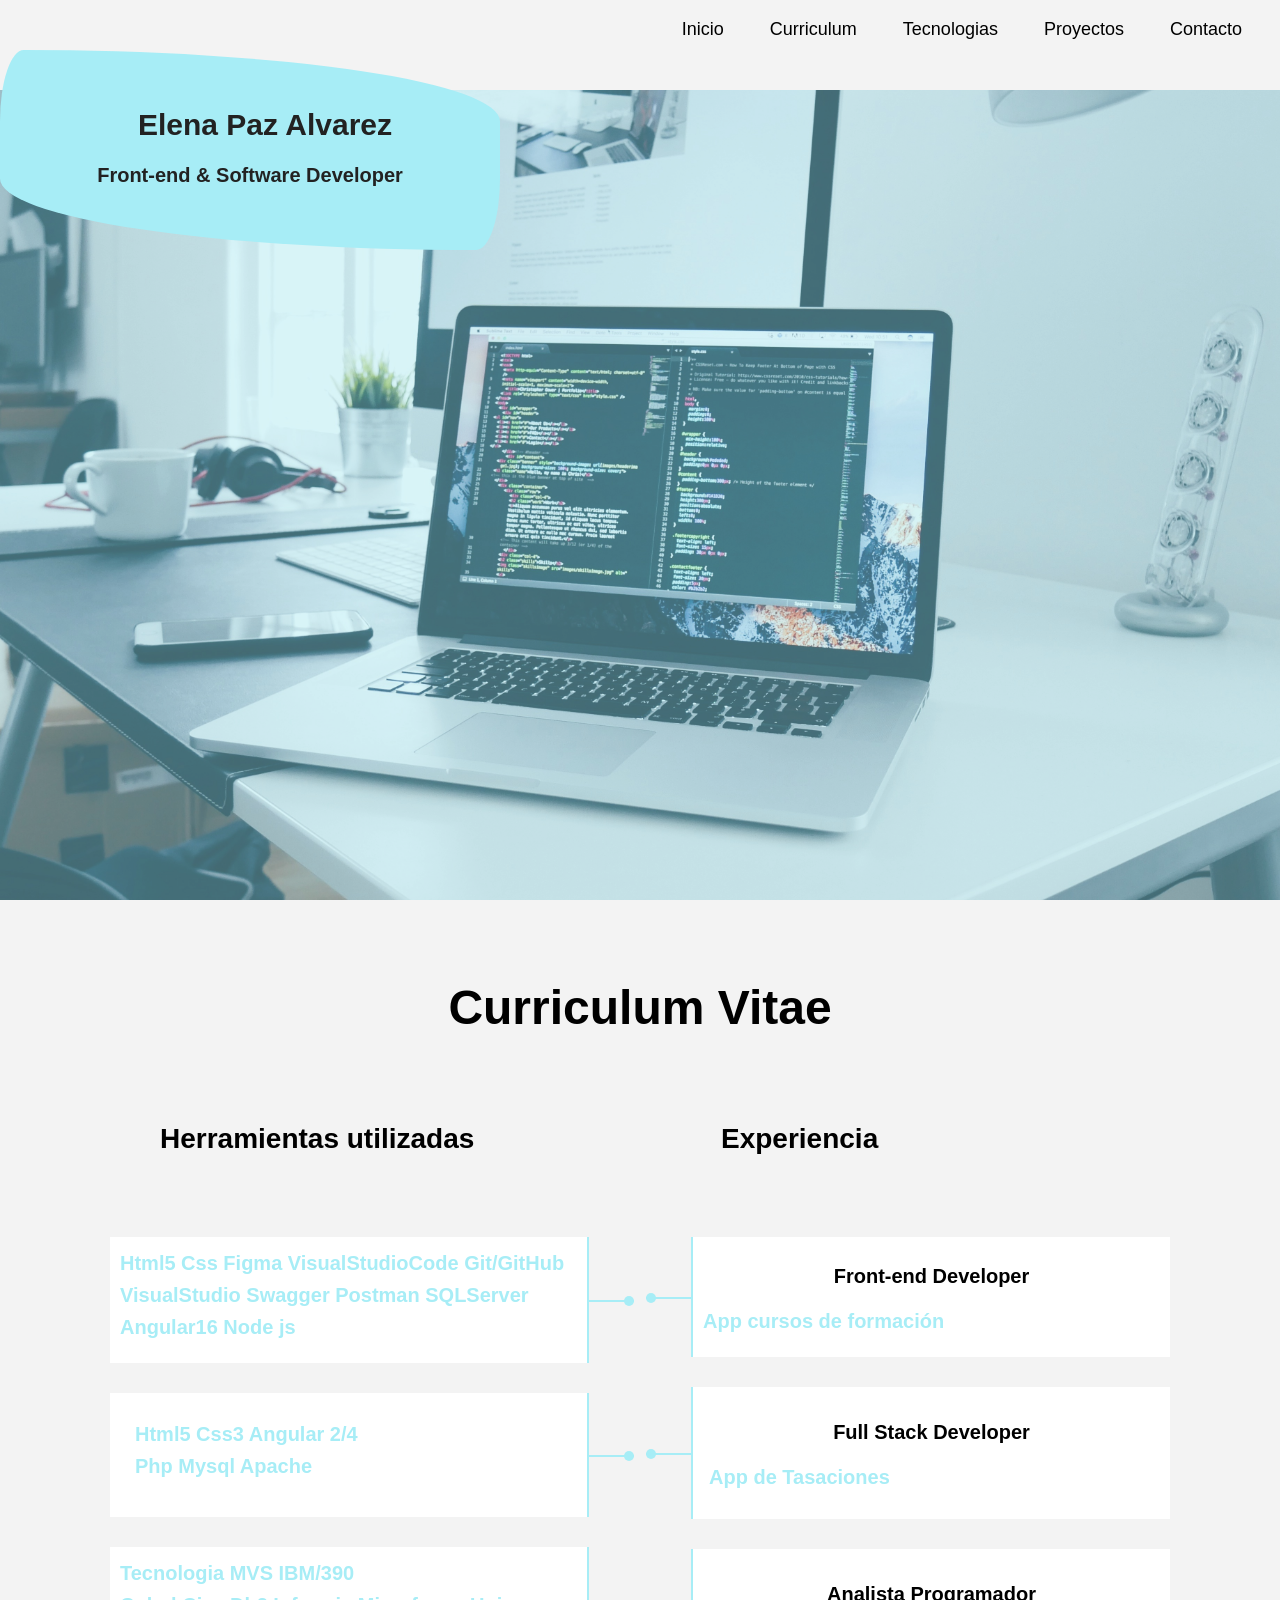
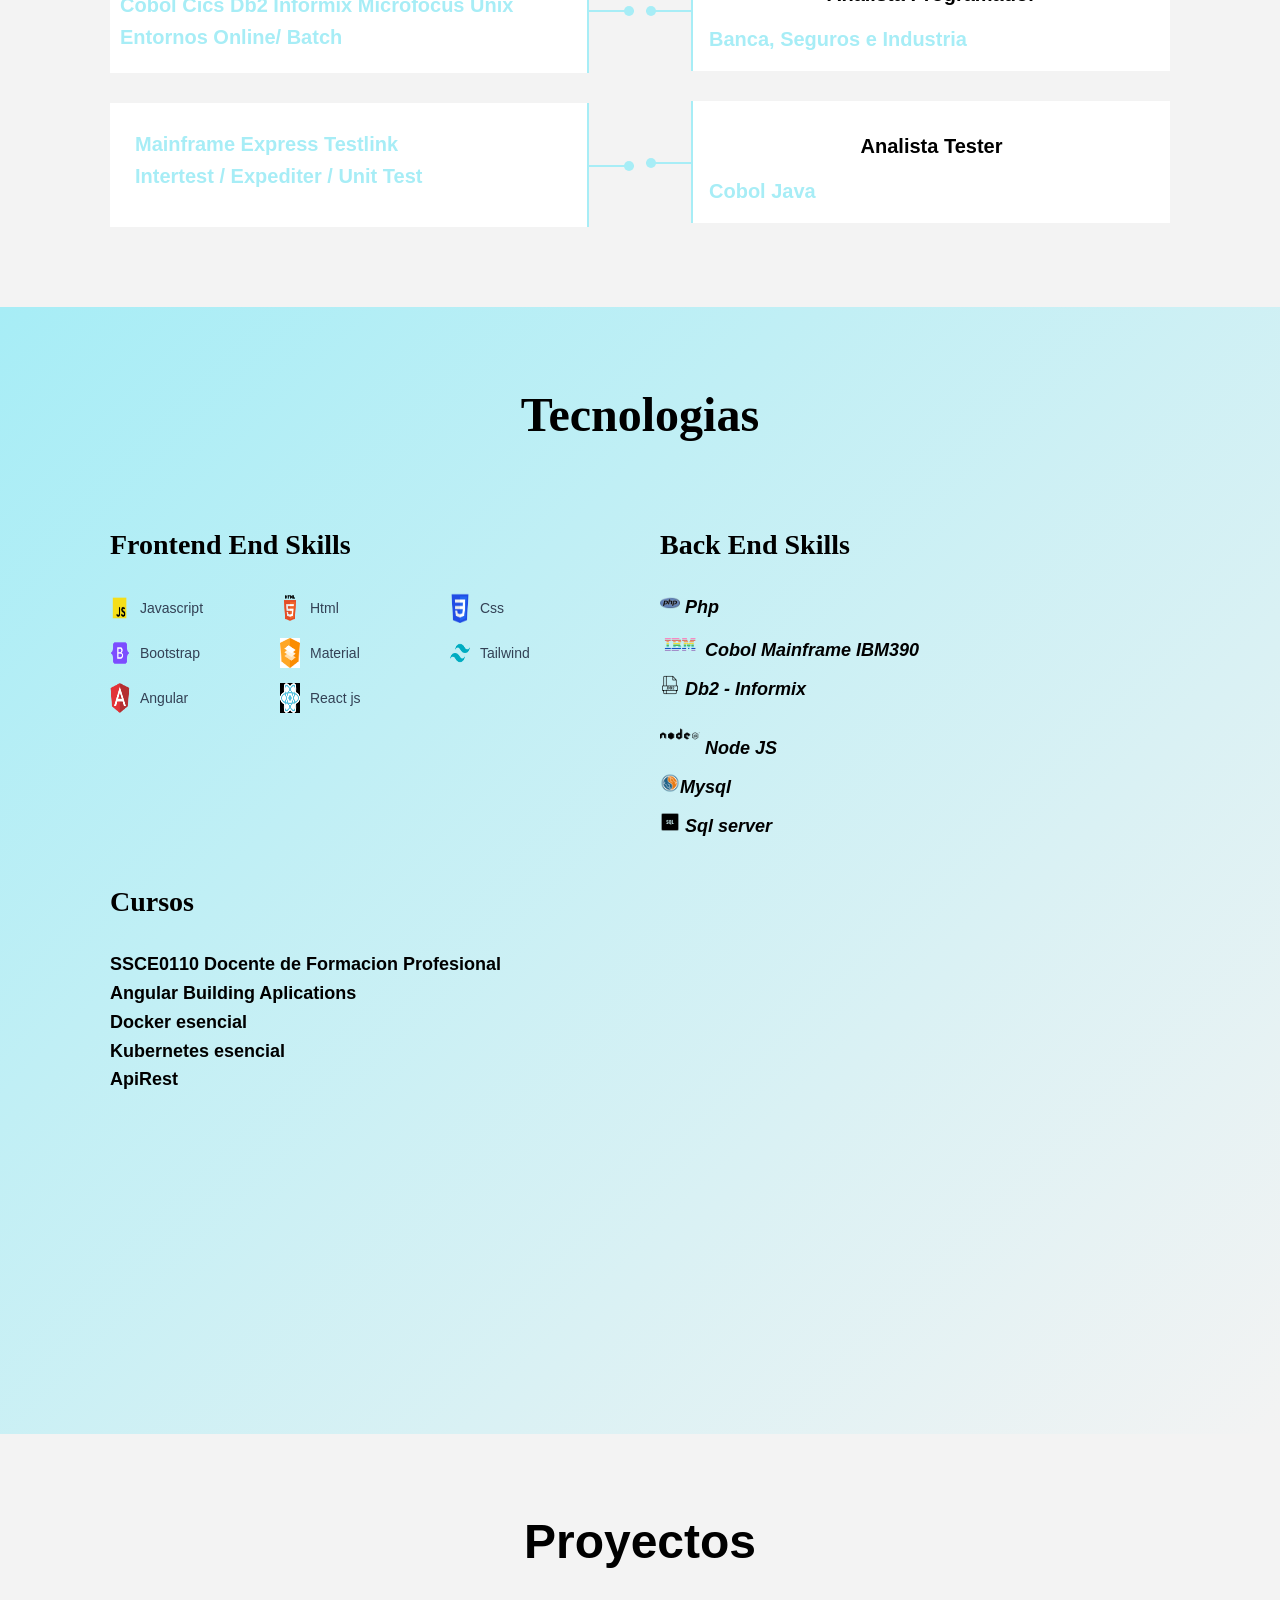
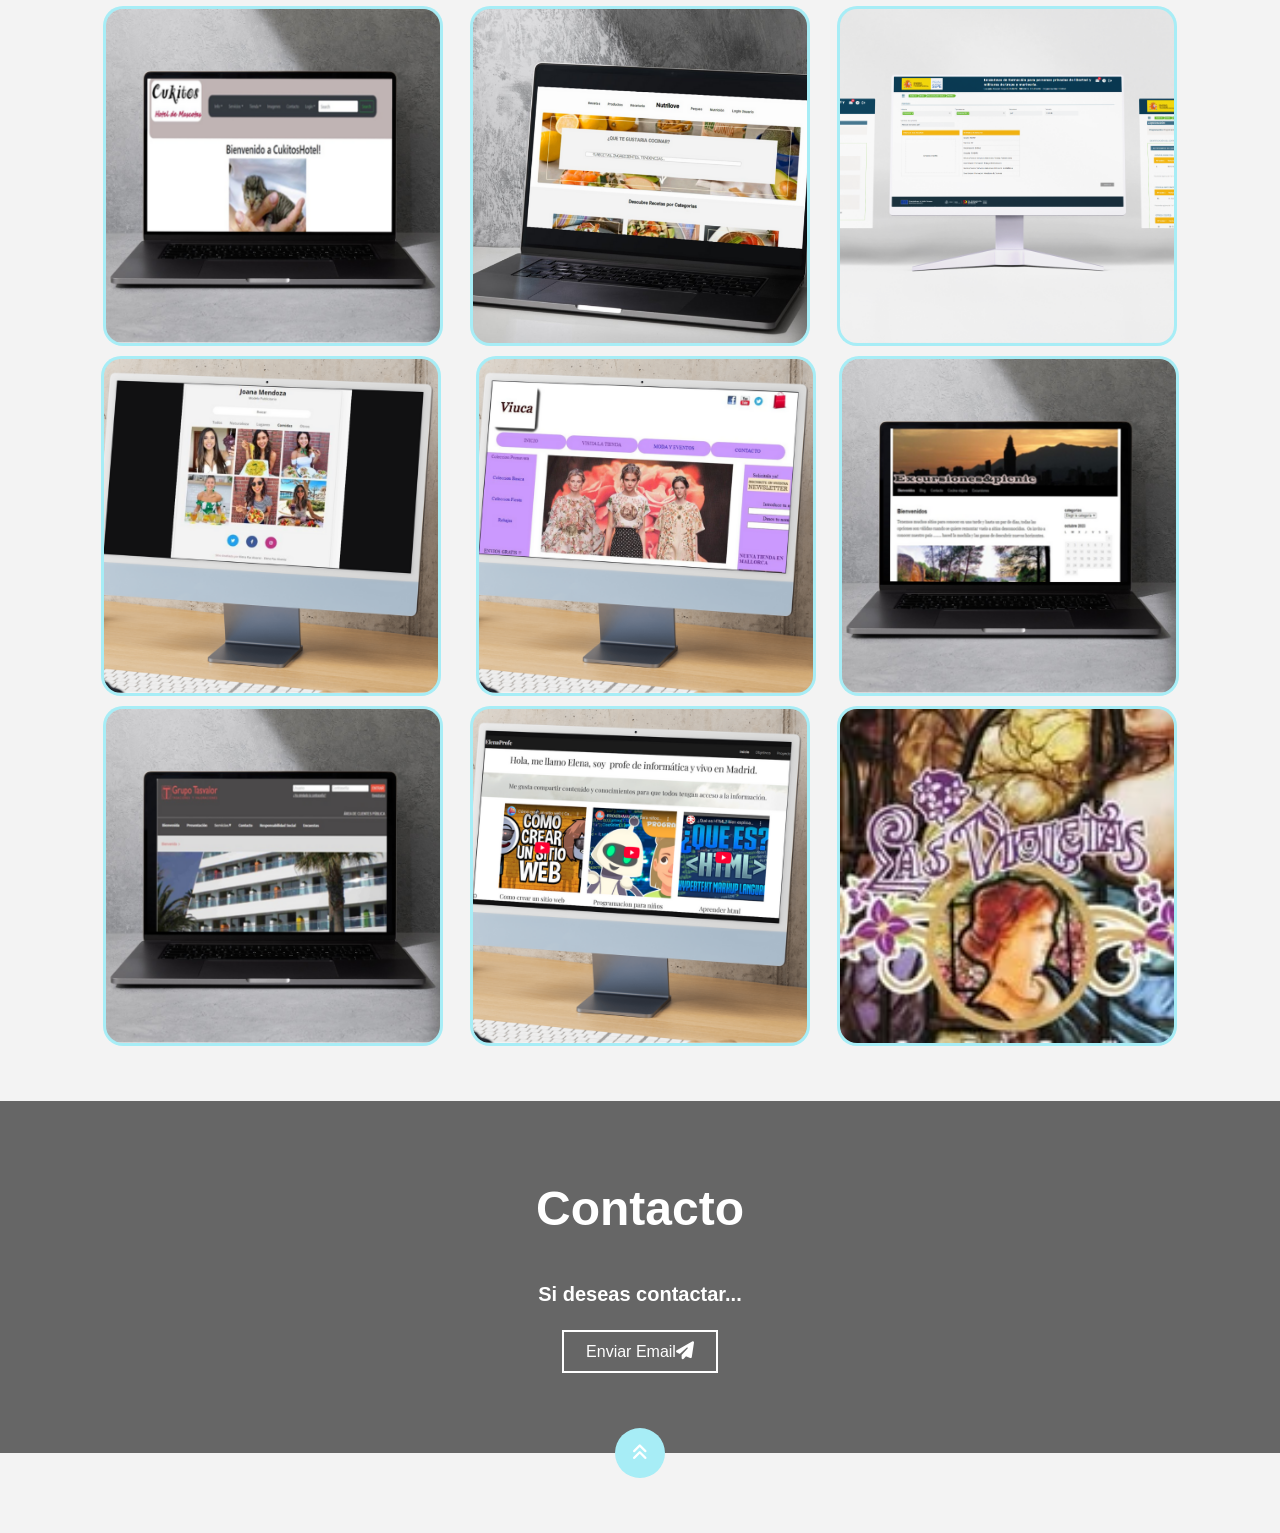
==== commit e9c0801b: "Update greeting from 'Hello' to 'Goodbye'" ====
--- a/index.html
+++ b/index.html
@@ -234,6 +234,11 @@
                 <div class="skill">
                     <span>
                         <p>SSCE0110 Docente de Formacion Profesional</p>
+                         <p>Angular Building Aplications</p>
+                         <p>Docker esencial</p>
+                         <p>Kubernetes esencial</p>
+                         <p>ApiRest</p>
+                        
                     </span>
                 </div>
                 
@@ -505,3 +510,4 @@
 
 
 
+
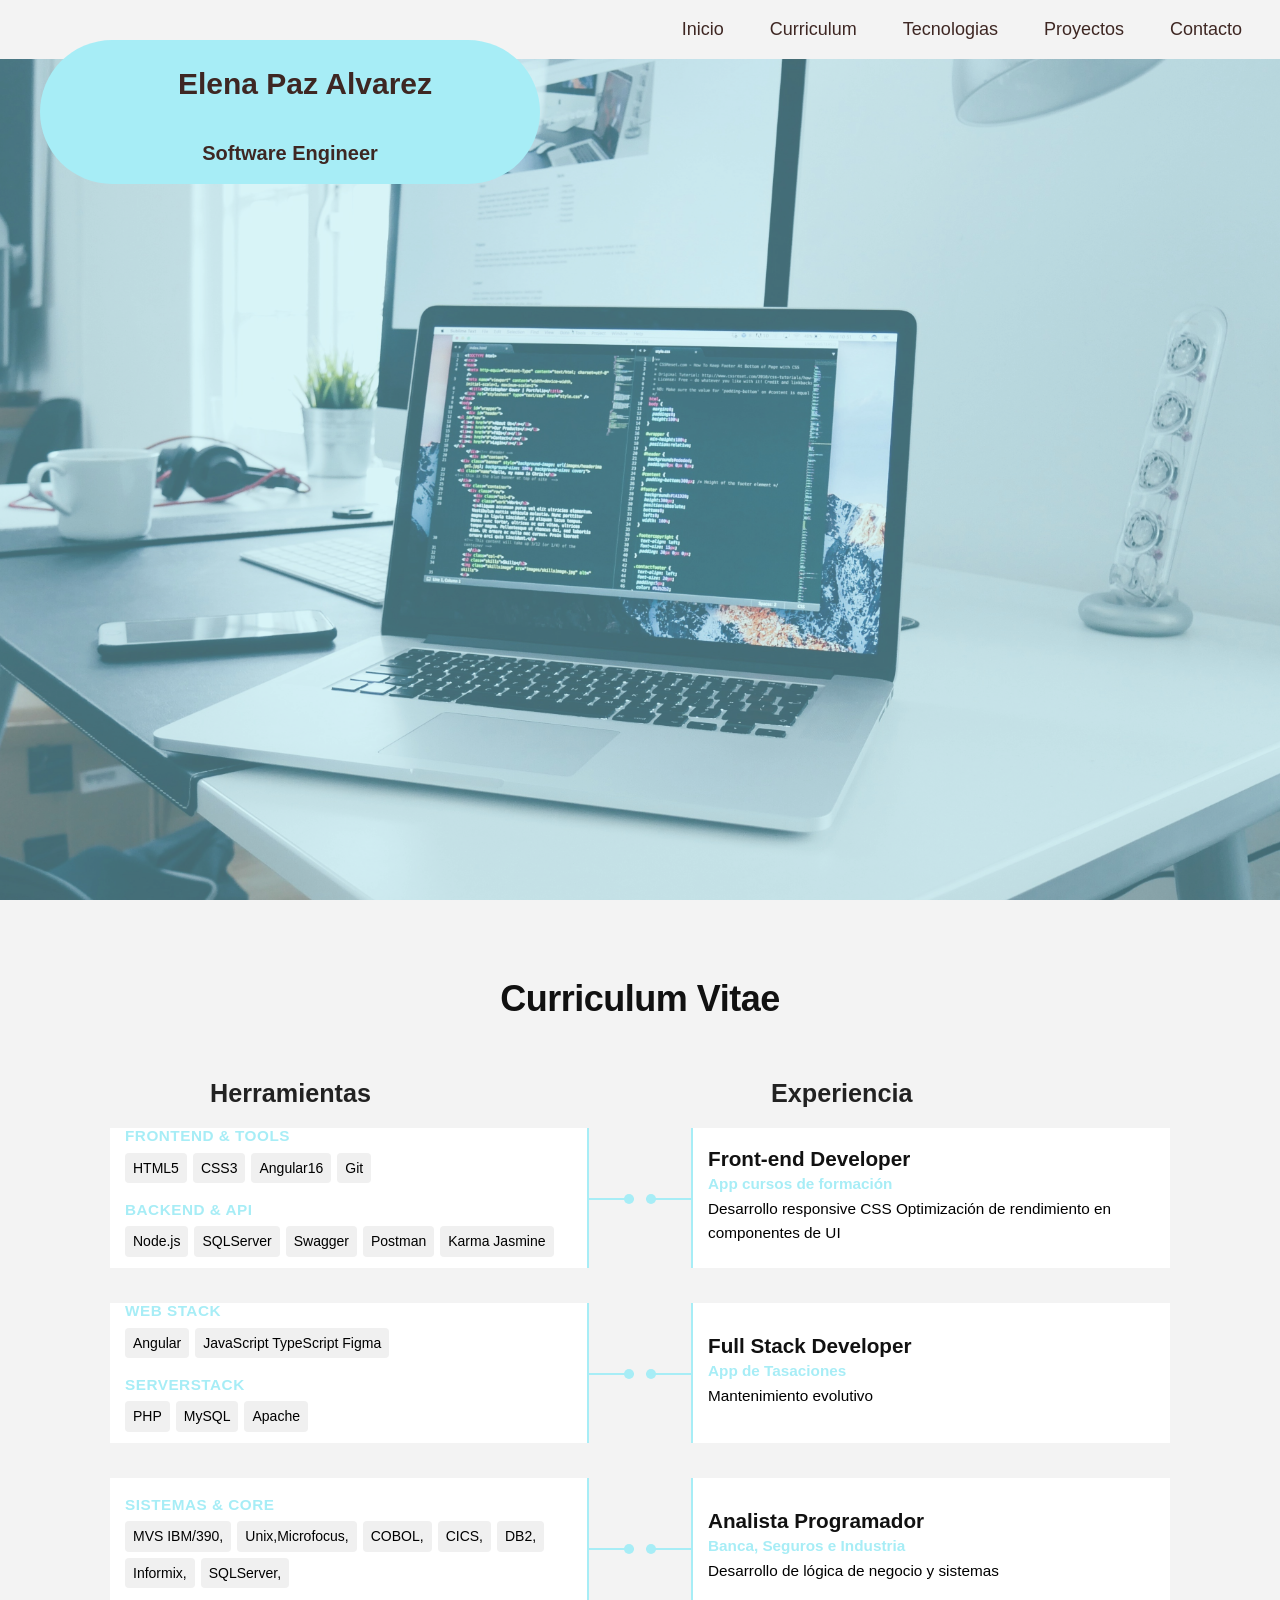
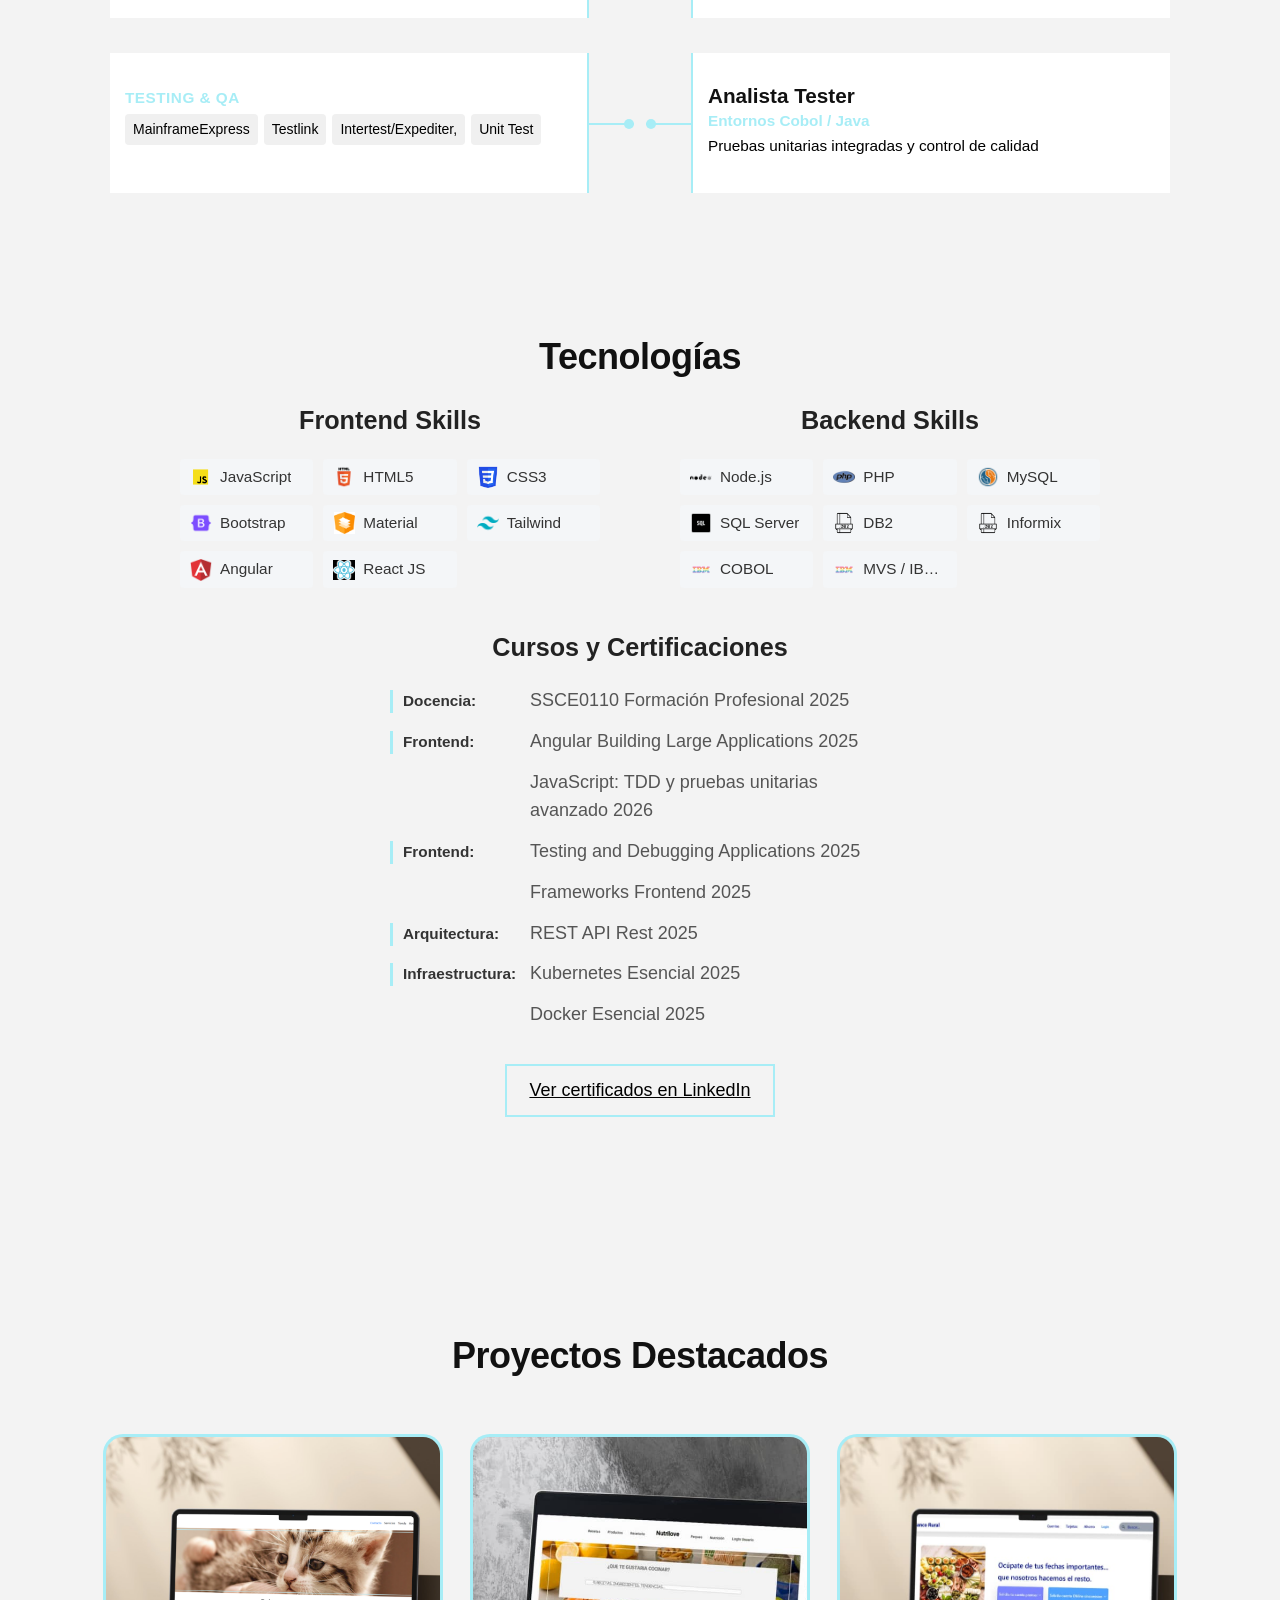
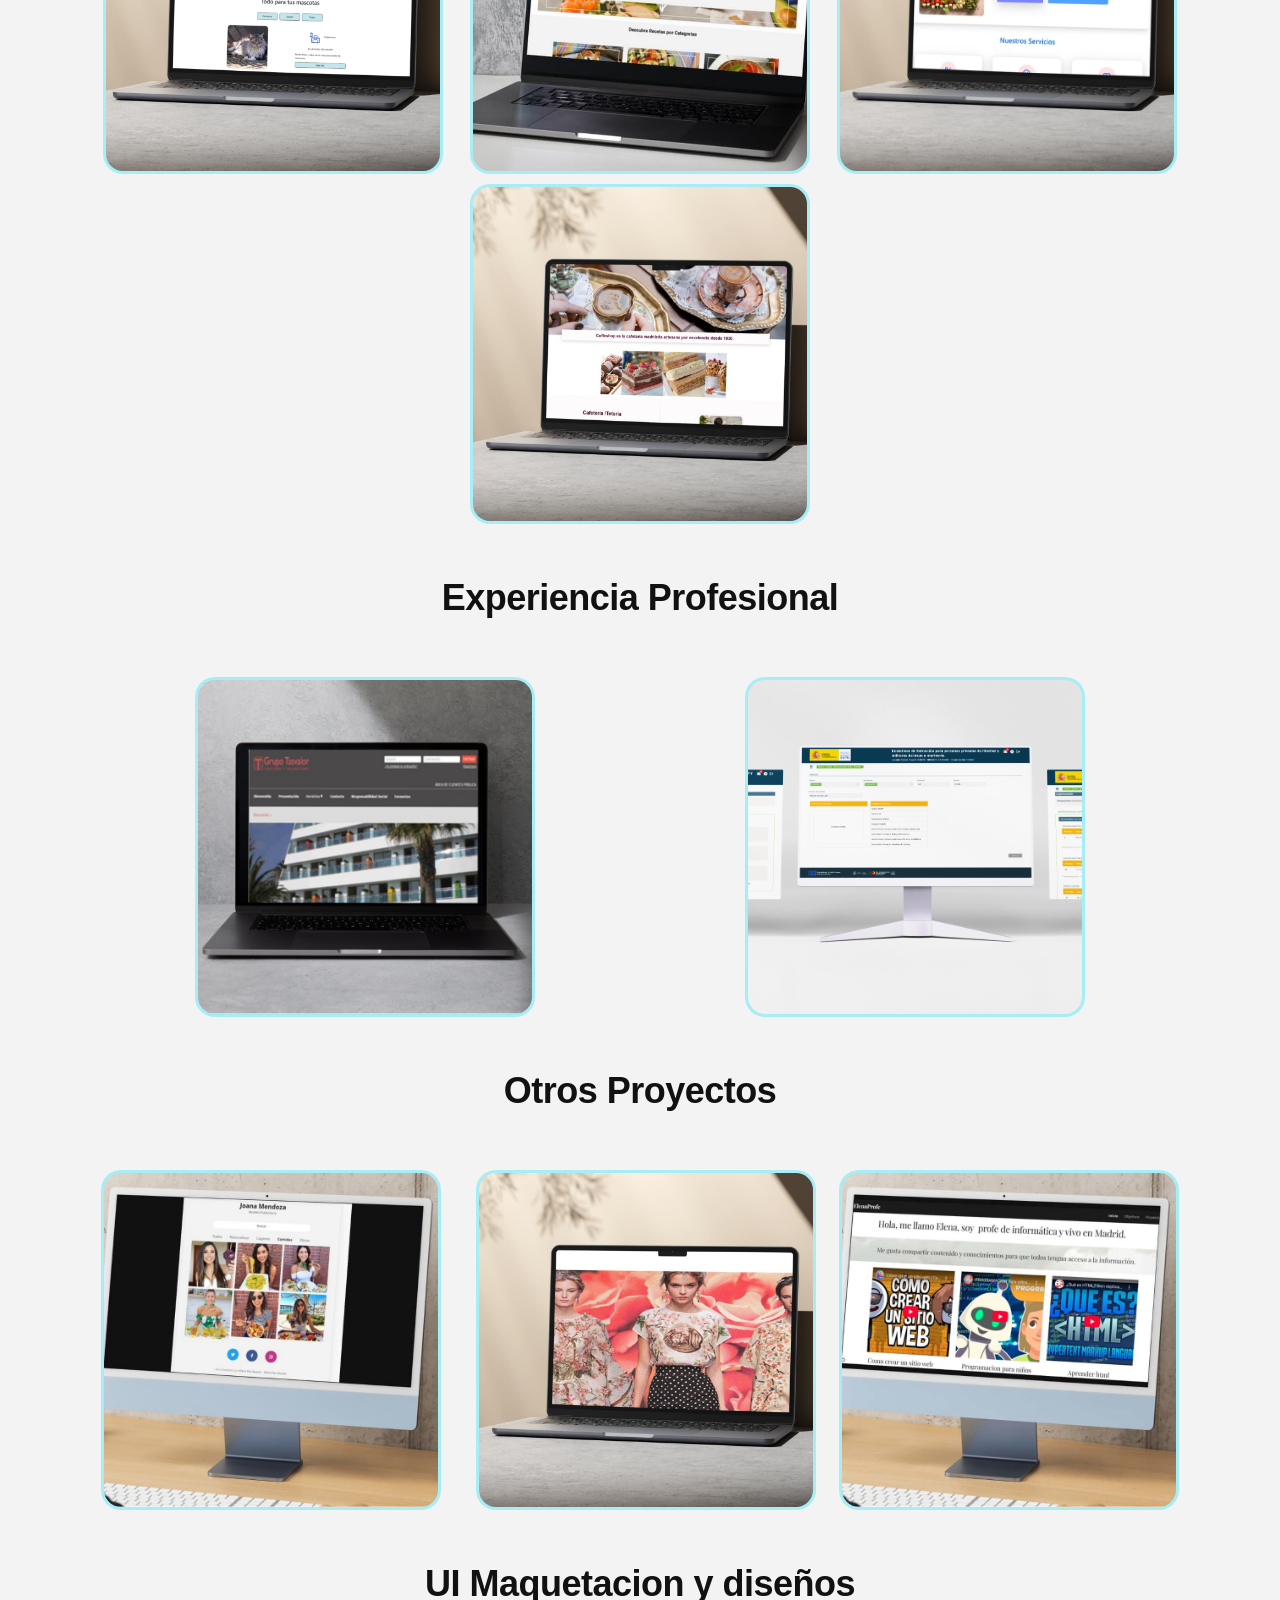
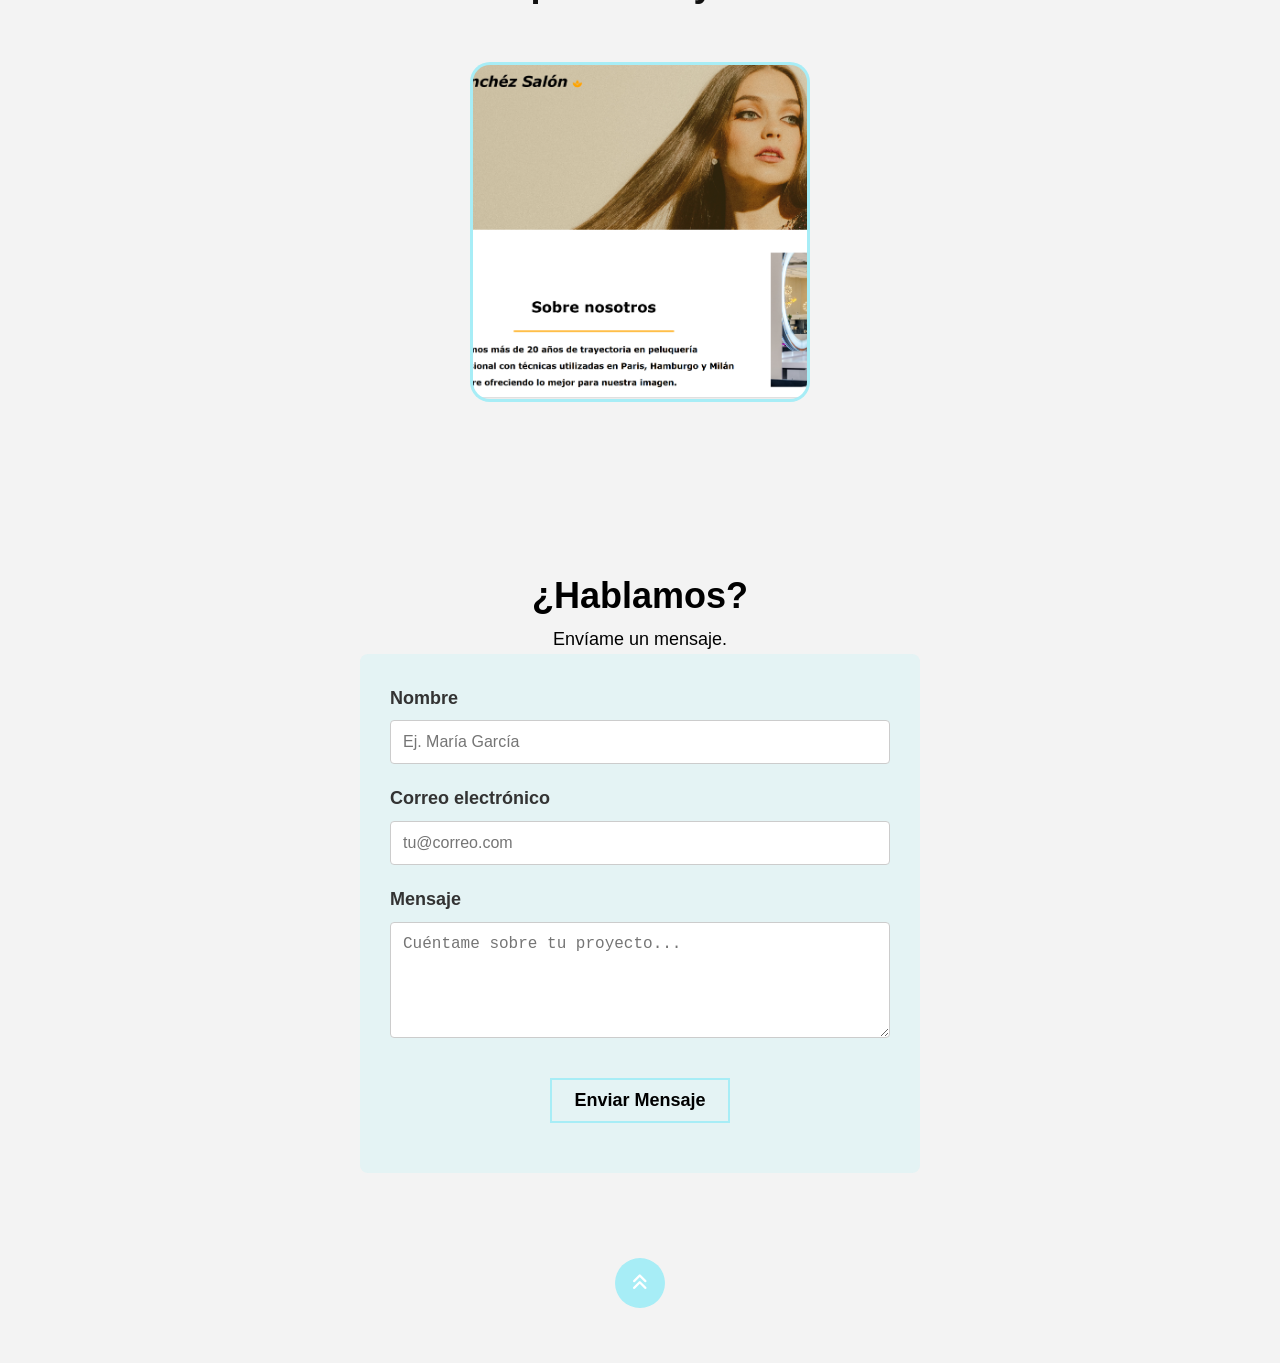
==== commit 1819a04a: "Add files via upload" ====
--- a/index.html
+++ b/index.html
@@ -19,11 +19,11 @@
         <header>
             <nav id="nav">
                 <ul>
-                    <li><a href="#inicio" onclick="seleccionar()">Inicio</a></li>
-                    <li><a href="#curriculum" onclick="seleccionar()">Curriculum</a></li>
-                    <li><a href="#skills" onclick="seleccionar()">Tecnologias</a></li>
-                    <li><a href="#portfolio" onclick="seleccionar()">Proyectos</a></li>
-                    <li><a href="#contacto" onclick="seleccionar()">Contacto</a></li> 
+                    <li><a href="#inicio" >Inicio</a></li>
+                    <li><a href="#curriculum" >Curriculum</a></li>
+                    <li><a href="#skills" >Tecnologias</a></li>
+                    <li><a href="#portfolio" >Proyectos</a></li>
+                    <li><a href="#contacto" >Contacto</a></li> 
                 </ul>
             </nav>
             <div class="nav-responsive" onclick="mostrarOcultarMenu()">
@@ -33,465 +33,709 @@
     </div>
     
     <!-- SECCION INICIO -->
-    <section id="inicio" >
+    <section class="inicio"  id="inicio">
         <div class="contenido-seccion">
-           
             <div class="fila">
-              
                 <div class="col izquierda izq">
                    <div class="itemder">
                         <h3>Elena Paz Alvarez </h3>
-                        <h4>Front-end & Software Developer</h4>
-                    </div>
-                </div>
-              
-            </div>
-           
+                        <h4>Software Engineer</h4>
+                        
+                    </div>
+                </div>
+            </div>
         </div>
     </section>
 
     <!-- SECCION CURRICULUM -->
     <section id="curriculum" class="curriculum">
-        <div class="contenido-seccion">
-            <h2>Curriculum Vitae</h2>
-            <div class="fila">
-                <div class="col izquierda">
-                    <h3>Herramientas utilizadas</h3>
-                   <div class="item izq">
-                        <span class="casa"> Html5 Css Figma VisualStudioCode Git/GitHub     
-                        </span>
-                        <span class="casa"> VisualStudio Swagger  Postman
-                         SQLServer Angular16 Node js
-                        </span>
-                        <span class="fecha"></span>
-                        <div class="conectori">
-                            <div class="circuloi"></div>
-                        </div>
-                       
-                    </div>
-                    <div class="item izq" style="padding: 25px;">
-                      <span class="casa"> Html5 Css3 Angular 2/4</span>
-                        <span class="casa">Php Mysql Apache </span>
-                        <span class="fecha"></span>
-                         <div class="conectori">
-                            <div class="circuloi"></div>
-                        </div>
-                    </div>
-                    
-                    <div class="item izq">
-                         
-                        <span class="casa">Tecnologia MVS IBM/390</span>
-                         <span class="casa">Cobol Cics Db2 Informix Microfocus Unix
-                        Entornos  Online/ Batch 
-                         </span>
-                        <span class="fecha"></span>
-                       
-                        <div class="conectori">
-                            <div class="circuloi"></div>
-                        </div>
-                    </div>
-                       <div class="item izq" style="padding: 25px;">
-                        <span class="casa"> Mainframe Express Testlink </span>
-                         <span class="casa"> Intertest / Expediter / Unit Test </span>
-                        <span class="fecha"></span>
-                    
-                        <div class="conectori">
-                            <div class="circuloi"></div>
-                        </div>
-                    </div>
-                </div>
-
-                <div class="col derecha">
-                    <h3>Experiencia </h3>
-                   <div class="item der" style="padding: 10px;">
-                        <h4>Front-end Developer</h4>
-                         <span class="casa">App cursos de formación </span>
-                         <span class="fecha"></span>
-                        <div class="conectord">
-                            <div class="circulod"></div>
-                        </div>
-                        
-                    </div>
-                    <div class="item der" style="padding: 16px;">
-                        <h4>Full Stack Developer </h4>
-                        <span class="casa">App de Tasaciones</span>
-                        <span class="fecha"></span>
-                        <div class="conectord">
-                            <div class="circulod"></div>
-                        </div>
-                        
-                    </div>
-                    
-                    <div class="item der" style="padding: 16px;">
-                         <h4>Analista Programador</h4>
-                        <span class="casa">Banca, Seguros e Industria</span>
-                      
-                        <div class="conectord">
-                            <div class="circulod"></div>
-                        </div>
-                    </div>
-                    <div class="item der" style="padding: 16px;">
-                        <h4>Analista Tester</h4>
-                        <span class="casa">Cobol  Java</span>
-                        <div class="conectord">
-                            <div class="circulod"></div>
-                        </div>
-                    </div>
-                </div>
-            </div>
-        </div>
+    <div class="contenido-seccion">
+        <h2>Curriculum Vitae</h2>
+        <div class="fila">
+            
+            <!-- COLUMNA IZQUIERDA: HERRAMIENTAS -->
+            <div class="col izquierda">
+                <h3>Herramientas</h3>
+                
+                <!-- Item 1 Izq -->
+                <div class="item izq">
+                    <span class="tech-category">Frontend & Tools</span>
+                    <div class="tech-tags-container">
+                        <span class="tech-tag">HTML5</span><span class="tech-tag">CSS3</span><span class="tech-tag">Angular16</span><span class="tech-tag">Git</span>
+                    </div>
+                    <span class="tech-category">Backend & API</span>
+                    <div class="tech-tags-container">
+                      <span class="tech-tag">Node.js</span><span class="tech-tag">SQLServer</span><span class="tech-tag">Swagger</span><span class="tech-tag">Postman</span><span class="tech-tag">Karma Jasmine</span>
+                    </div>
+                    <div class="conectori"><div class="circuloi"></div></div>
+                </div>
+
+                <!-- Item 2 Izq -->
+                <div class="item izq">
+                    <span class="tech-category">Web Stack</span>
+                    <div class="tech-tags-container">
+                        <span class="tech-tag">Angular</span><span class="tech-tag">JavaScript TypeScript Figma</span>
+                    </div>
+                    <span class="tech-category">ServerStack</span>
+                    <div class="tech-tags-container">
+                        <span class="tech-tag">PHP</span><span class="tech-tag">MySQL</span><span class="tech-tag">Apache</span>
+                    </div>
+                    <div class="conectori"><div class="circuloi"></div></div>
+                </div>
+                
+                <!-- Item 3 Izq -->
+                <div class="item izq">
+                    <span class="tech-category">Sistemas & Core</span>
+                    <div class="tech-tags-container">
+                        <span class="tech-tag">MVS IBM/390,</span><span class="tech-tag">Unix,Microfocus,</span><span class="tech-tag">COBOL,</span><span class="tech-tag">CICS,</span><span class="tech-tag">DB2,</span><span class="tech-tag">Informix,</span>
+                    <span class="tech-tag">SQLServer,</span></div>
+                    <div class="conectori"><div class="circuloi"></div></div>
+                </div>
+
+                <!-- Item 4 Izq -->
+                <div class="item izq">
+                    <span class="tech-category">Testing & QA</span>
+                    <div class="tech-tags-container">
+                        <span class="tech-tag">MainframeExpress</span><span class="tech-tag">Testlink</span><span class="tech-tag">Intertest/Expediter,</span><span class="tech-tag">Unit Test</span>
+                    </div>
+                    <div class="conectori"><div class="circuloi"></div></div>
+                </div>
+            </div>
+
+            <!-- COLUMNA DERECHA: EXPERIENCIA -->
+            <div class="col derecha">
+                <h3>Experiencia</h3>
+                
+                <!-- Item 1 Der -->
+                <div class="item der">
+                    <h4>Front-end Developer</h4>
+                    <span class="casa">App cursos de formación</span>
+                     <span class="role-desc">Desarrollo responsive CSS Optimización de rendimiento en componentes de UI</span>
+
+                    <!-- <span class="role-desc">Desarrollo de interfaces y maquetación web</span> -->
+                    <div class="conectord"><div class="circulod"></div></div>
+                </div>
+                
+                <!-- Item 2 Der -->
+                <div class="item der">
+                    <h4>Full Stack Developer</h4>
+                    <span class="casa">App de Tasaciones</span>
+                    <span class="role-desc">Mantenimiento evolutivo</span>
+                    <div class="conectord"><div class="circulod"></div></div>
+                </div>
+                
+                <!-- Item 3 Der -->
+                <div class="item der">
+                    <h4>Analista Programador</h4>
+                    <span class="casa">Banca, Seguros e Industria</span>
+                    <span class="role-desc">Desarrollo de lógica de negocio y sistemas</span>
+                    <div class="conectord"><div class="circulod"></div></div>
+                </div>
+
+                <!-- Item 4 Der -->
+                <div class="item der">
+                    <h4>Analista Tester</h4>
+                    <span class="casa">Entornos Cobol / Java</span>
+                    <span class="role-desc">Pruebas unitarias integradas y control de calidad</span>
+                    <div class="conectord"><div class="circulod"></div></div>
+                </div>
+            </div>
+
+        </div>
+    </div>
     </section>
 <!-- SECCION SKILLS -->
-<section class="skills" id="skills">
-  <div class="contenido-seccion">
-      <h2>Tecnologias</h2>
-      <div class="fila">
-          <!-- Technical Skill -->
-          <div class="col">
-           <div class="skills-grid">
-              <h3>Frontend End Skills</h3>
-            
-              <!-- FILA 1: -->
-              <div class="skill-row">
-                <div class="skill-cell">
-                  <img class="avatar" src="img/js.jpg" alt="js" />
-                  <i class="skill-name">Javascript</i>
-                </div>
-                <div class="skill-cell">
-                  <img class="avatar" src="img/html5.png" alt="html" />
-                  <i class="skill-name">Html</i>
-                </div>
-                <div class="skill-cell">
-                  <img class="avatar" src="img/css3.png" alt="css" />
-                  <i class="skill-name">Css</i>
-                </div>
-              </div>
-            
-              <!-- FILA 2 -->
-              <div class="skill-row">
-                <div class="skill-cell">
-                  <img class="avatar" src="img/bootstrap.png" alt="bs" />
-                  <i class="skill-name">Bootstrap</i>
-                </div>
-                <div class="skill-cell">
-                  <img class="avatar" src="img/angularmaterial.png" alt="am" />
-                  <i class="skill-name">Material</i>
-                </div>
-                <div class="skill-cell">
-                  <img class="avatar" src="img/tailwind.png" alt="tw" />
-                  <i class="skill-name">Tailwind</i>
-                </div>
-              </div>
-            
-              <!-- FILA 3: -->
-              <div class="skill-row">
-                <div class="skill-cell">
-                  <img class="avatar" src="img/angular.png" alt="ang" />
-                  <i class="skill-name">Angular</i>
-                </div>
-                <div class="skill-cell">
-                  <img class="avatar" src="img/react.png" alt="react" />
-                  <i class="skill-name">React js</i>
-                </div>
-                <div class="skill-cell">
-                  <!-- Celda vacía para mantener la alineación -->
-                </div>
-              </div>
-            </div>
-  
-         </div>
-          <!-- Professional Skills -->
-          <div class="col">
-              <h3>Back End Skills</h3>
-              <div class="skill">
-                  <span>
-                      <img class="avatar" src="img/php.png" alt="php"/><i> Php</i>
-                  </span>
-                  
-              </div>
-              <div class="skill">
-                  <span>
-                    <img class="avatar" style ="max-width: 40px" src="img/ibm.png" alt="IBM" /><i> Cobol Mainframe IBM390</i>
-                  </span>
-                  <span><img class="avatar" src="img/db21.png" alt="DB2" /> <i>Db2 - Informix</i></span>
-              </div>
-              <div class="skill">
-                  <span>
-                   <img class="avatar" style ="max-width: 40px" src="img/node.png" alt="node" /><i> Node JS</i>
-                  </span>
-              </div>
-              <div class="skill">
-                  <span>
-                   <img class="avatar" src="img/mysqln.png" alt="Mysql" /><i>Mysql</i> </span>
-                  <span><img class="avatar" src="img/sql.png" alt="Mysql" /> <i> Sql server</i></span>
-             </div>
-           </div>
-      </div>
-  
-      <div class="fila2">    
+    <section class="skills" id="skills">
+    <div class="contenido-seccion">
+        <h2 class="titulo-principal">Tecnologías</h2>
+        
+        <div class="fila">
+            <!-- BLOQUE IZQUIERDA: FRONTEND SKILLS -->
+            <div class="col">
+                <h3>Frontend Skills</h3>
+                <div class="skills-grid-new">
+                    
+                    <div class="skill-item-new">
+                        <img class="avatar-new" src="img/js.jpg" alt="JavaScript" />
+                        <span>JavaScript</span>
+                    </div>
+                    <div class="skill-item-new">
+                        <img class="avatar-new" src="img/html5.png" alt="HTML5" />
+                        <span>HTML5</span>
+                    </div>
+                    <div class="skill-item-new">
+                        <img class="avatar-new" src="img/css3.png" alt="CSS3" />
+                        <span>CSS3</span>
+                    </div>
+                    <div class="skill-item-new">
+                        <img class="avatar-new" src="img/bootstrap.png" alt="Bootstrap" />
+                        <span>Bootstrap</span>
+                    </div>
+                    <div class="skill-item-new">
+                        <img class="avatar-new" src="img/angularmaterial.png" alt="Material" />
+                        <span>Material</span>
+                    </div>
+                    <div class="skill-item-new">
+                        <img class="avatar-new" src="img/tailwind.png" alt="Tailwind CSS" />
+                        <span>Tailwind</span>
+                    </div>
+                    <div class="skill-item-new">
+                        <img class="avatar-new" src="img/angular.png" alt="Angular" />
+                        <span>Angular</span>
+                    </div>
+                    <div class="skill-item-new">
+                        <img class="avatar-new" src="img/react.png" alt="React JS" />
+                        <span>React JS</span>
+                    </div>
+
+                </div>
+            </div>
+
+            <!-- BLOQUE DERECHA: BACKEND SKILLS (Equilibrado con el mismo diseño) -->
+            <div class="col">
+                <h3>Backend Skills</h3>
+                <div class="skills-grid-new">
+                    
+                    <div class="skill-item-new">
+                        <img class="avatar-new" src="img/node.png" alt="Node.js" />
+                        <span>Node.js</span>
+                    </div>
+                    <div class="skill-item-new">
+                        <img class="avatar-new" src="img/php.png" alt="PHP" />
+                        <span>PHP</span>
+                    </div>
+                    <div class="skill-item-new">
+                        <img class="avatar-new" src="img/mysqln.png" alt="MySQL" />
+                        <span>MySQL</span>
+                    </div>
+                    <div class="skill-item-new">
+                        <img class="avatar-new" src="img/sql.png" alt="SQL Server" />
+                        <span>SQL Server</span>
+                    </div>
+                    <div class="skill-item-new">
+                        <img class="avatar-new" src="img/db21.png" alt="DB2" />
+                        <span>DB2</span>
+                    </div>
+                    <div class="skill-item-new">
+                        <img class="avatar-new" src="img/db21.png" alt="Informix" />
+                        <span>Informix</span>
+                    </div>
+                    <div class="skill-item-new">
+                        <img class="avatar-new" src="img/ibm.png" alt="COBOL" />
+                        <span>COBOL</span>
+                    </div>
+                    <div class="skill-item-new">
+                        <img class="avatar-new" src="img/ibm.png" alt="MVS" />
+                        <span>MVS / IBM390</span>
+                    </div>
+
+                </div>
+            </div>
+        </div>
+            
+    <div class="fila2">    
         <div class="col">
-                <h3>Cursos</h3>
-                <div class="skill">
-                    <span>
-                        <p>SSCE0110 Docente de Formacion Profesional</p>
-                         <p>Angular Building Aplications</p>
-                         <p>Docker esencial</p>
-                         <p>Kubernetes esencial</p>
-                         <p>ApiRest</p>
-                        
-                    </span>
-                </div>
-                
-        </div>
-      </div>
-</section>
+            <h3>Cursos y Certificaciones</h3>
+            
+            <div class="courses-grid">
+                
+                <!-- Bloque Docencia -->
+                <div class="course-row">
+                    <span class="category course-line">Docencia:</span>
+                    <span class="details">SSCE0110 Formación Profesional 2025</span>
+                </div>
+                
+                <!-- Bloque Frontend (El segundo queda vacío a la izquierda) -->
+                <div class="course-row">
+                    <span class="category course-line">Frontend:</span>
+                    <span class="details">Angular Building Large Applications 2025</span>
+                </div>
+                <div class="course-row">
+                    <span class="category"></span> <!-- Vacío: mantiene alineación sin repetir texto -->
+                    <span class="details">JavaScript: TDD y pruebas unitarias avanzado 2026</span>
+                </div>
+                <div class="course-row">
+                    <span class="category course-line">Frontend:</span>
+                    <span class="details">Testing and Debugging Applications 2025</span>
+                </div>
+                <div class="course-row">
+                    <span class="category"></span> <!-- Vacío: mantiene alineación sin repetir texto -->
+                    <span class="details">Frameworks Frontend 2025</span>
+                </div>
+                
+                <!-- Bloque Arquitectura -->
+                <div class="course-row">
+                    <span class="category course-line">Arquitectura:</span>
+                    <span class="details">REST API Rest 2025</span>
+                </div>
+                
+                <!-- Bloque Infraestructura (El segundo queda vacío a la izquierda) -->
+                <div class="course-row">
+                    <span class="category course-line">Infraestructura:</span>
+                    <span class="details">Kubernetes Esencial 2025</span>
+                </div>
+                <div class="course-row">
+                    <span class="category"></span> <!-- Vacío: mantiene alineación sin repetir texto -->
+                    <span class="details">Docker Esencial 2025</span>
+                </div>
+                
+            </div>
+
+            <!-- Contenedor del botón con el espacio corregido -->
+            <div class="contenedor-boton-linkedin">
+                <div class="boton-enviar">
+                    <a href="https://www.linkedin.com/in/elena-á-aa80a281" target="_blank" rel="noopener noreferrer" class="boton-linkedin">
+                        Ver certificados en LinkedIn
+                    </a>
+                    <span class="overlay"></span>
+                </div>
+            </div>
+        </div>
+    </div>
+    
+    </section>
     <!-- SECCION PORTFOLIO -->
     <section id="portfolio" class="portfolio">
         <div class="contenido-seccion">
-            <h2>Proyectos</h2>
+                <h2>Proyectos Destacados</h2>
             <div class="galeria">
+                <!-- proyecto -->
                 <div class="proyecto">
                     <a href="#trabajo-1" class="portfolio-card">
-                    <img src="img/cukitos4.png" alt="landing page hotel cukitos">
-                    <div class="overlay">
-                        <h3>Hotel y servicios para mascotas</h3>
-                        <h1> 2016 </h1>
-                    </div>
-                    </a>
-                </div>
+                    <img src="img/cukitonuevo.png" alt="landing page hotel cukitos">
+                    <div class="overlay">
+                        <h3>Web de servicios para mascotas</h3>
+                        <h3> Proyecto personal migrado</h3>
+                        <h3> 2015 - 2025</h3>
+                    </div>
+                    </a>
+                </div>
+                    <!-- proyecto -->
                 <div class="proyecto">
                     <a href="#trabajo-2" class="portfolio-card">         
-                    <img src="img/nutrilove2.png" alt="landing page dietario">
-                    <div class="overlay">
-                       <h3>App Dietario</h3>
-                        <h1>2023</h1>
-                    </div>
-                    </a>
-                </div>
+                    <img src="img/nutrilove2.jpg" alt="landing page dietario">
+                    <div class="overlay">
+                        <h3>Web de nutrición y recetas</h3>
+                            <h3> Proyecto personal </h3>
+                        <h1>Angular 12 - 2023</h1>
+                    </div>
+                    </a>
+                </div>
+                    <!-- proyecto -->   
                 <div class="proyecto">
                     <a href="#trabajo-3" class="portfolio-card">
-                    <img src="img/fundae1.webp" alt="fundacion">
-                    <div class="overlay">
-                        <h3>Fondo de Reserva</h3>
-                        <h3>2024</h3>
-                       
-                    </div>
-                    </a>
-                </div>
+                    <img src="img/bancorural2.jpg" alt="appbancaria">
+                    <div class="overlay">
+                        <h3>Web Bancaria </h3>
+                            <h3> Proyecto personal </h3>
+                        <p>Angular Moderno 2026</p>
+                    </div>
+                    </a>
+                </div>
+                    <!-- proyecto -->
                 <div class="proyecto">
                     <a href="#trabajo-4" class="portfolio-card">
-                    <img src="img/portafoliomodelo.png" alt="portafolio fotografico">
-                    <div class="overlay">
-                         <h3>Portafolio fotográfico 2018</h3>
+                    <img src="img/cafeteria.jpg" alt="landing page">
+                    <div class="overlay">
+                        <h3>Cafeteria artesanal</h3>
+                        <h3> Proyecto personal </h3>
+                        <h1>Angular Moderno 2025 </h1>
+                    </div>
+                    </a>
+                </div>
+                
+            </div>
+            <!-- segundo apartado -->
+                <h2>Experiencia Profesional</h2>
+                <div class="galeria">
+                <!-- proyecto -->
+                
+                    <div class="proyecto">
+                    <a href="#trabajo-5" class="portfolio-card">
+                    <img src="img/tasvalor3.png" alt="landing page">
+                    <div class="overlay">
+                        <h3>Tasaciones y Arquitectura</h3>
+                            <h3> Proyecto  </h3>
+                    </div>
+                    </a>
+                </div>
+                <div class="proyecto">
+                    <a href="#trabajo-6" class="portfolio-card">
+                    <img src="img/fundae1.webp" alt="fundacion">
+                    <div class="overlay">
+                        <h3>Fondo de Reserva</h3>
+                            <h3> Proyecto  </h3>
+                        
+                    </div>
+                    </a>
+                </div>
+                                    
+            </div>
+            <!-- tercer apartado -->
+                <h2>Otros Proyectos</h2>
+            <div class="galeria">
+                <!-- proyecto -->
+                    <div class="proyecto">
+                    <a href="#trabajo-7" class="portfolio-card">
+                    <img src="img/portafoliomodelo.jpg" alt="portafolio fotografico">
+                    <div class="overlay">
+                            <h3>Portafolio fotográfico 2018</h3>
+                            <h3> Proyecto personal </h3>
                         <p>Javascript Html Css MUURI</p>
                     </div>
                     <!-- </a> -->
                 </div>
                 <div class="proyecto">
-                    <a href="#trabajo-5" class="portfolio-card">
-                    <img  src="img/viuca3.png" alt="ropa de mujer">
-                    <div class="overlay">
-                       <h3>Tienda Online </h3>
+                    <a href="#trabajo-8" class="portfolio-card">
+                    <img  src="img/viucanuevo.jpg" alt="ropa de mujer">
+                    <div class="overlay">
+                        <h3>Tienda Online </h3>
                         <h1>Proyecto fin de master Escuela de diseño Web </h1>
                         <h1>2016</h1>
                     </div>
                     </a>
                 </div>
+            
                 <div class="proyecto">
-                    <a href="#trabajo-6" class="portfolio-card">
-                    <img src="img/worpress.png" alt="blogg">
-                    <div class="overlay">
-                        <h3>Blog de viajes 2014 </h3>
-                        <p>Wordpress</p>
-                    </div>
-                    </a>
-                </div>
+                    <a href="#trabajo-9" class="portfolio-card">
+                    <img src="img/docencia.jpg" alt="landing page">
+                    <div class="overlay">
+                        <h3>Pagina web de docencia </h3>
+                        <h3> Proyecto para el curso del certificado SSCE0110 de docencia</h3>
+                        <h1> 2025 </h1>
+                    </div>
+                    </a>
+                </div>
+                
+            </div>
+        <!-- cuarto apartado -->
+                <h2>UI Maquetacion y diseños</h2>
+            <div class="galeria">
+                <!-- proyecto -->
                 <div class="proyecto">
-                    <a href="#trabajo-7" class="portfolio-card">
-                    <img src="img/tasvalor3.png" alt="landing page">
-                    <div class="overlay">
-                        <h3>Tasaciones y Arquitectura</h3>
-                      
-                    </div>
-                    </a>
-                </div>
-                <div class="proyecto">
-                  <a href="#trabajo-8" class="portfolio-card">
-                  <img src="img/docencia.png" alt="landing page">
-                  <div class="overlay">
-                      <h3>Pagina web de docencia </h3>
-                      <h1> 2025 </h1>
-                  </div>
-                  </a>
-                </div>
-                <div class="proyecto">
-                  <a href="#trabajo-9" class="portfolio-card">
-                  <img src="img/vitral3.jpg" alt="landing page">
-                  <div class="overlay">
-                      <h3>Cafeteria Las Violetas en desarrollo </h3>
-                      <h1> 2025 </h1>
-                  </div>
-                  </a>
-                </div>
-                
-            </div>
-            </div>
+                    <a href="#trabajo-11" class="portfolio-card">
+                        <div class="imagenui" >
+                        </div> 
+                        <div class="overlay">
+                            <h3>Landing Page Peluqueria Barberia</h3>
+                            <p>Javascript Html Css</p>
+                        </div>
+                    </a> 
+                </div>
+                
+            </div>
+
         </div>
     </section>
-
-<article class="modal" id="trabajo-1">
+        
+    <!-- Articles  -->
+    <article class="modal" id="trabajo-1">
     <div class="modal-content">
-      <a href="#cerrar" class="modal-close">
+        <a href="#cerrar" class="modal-close">
+        <svg xmlns="http://w3.org" width="54" height="54" viewBox="0 0 54 54">
+            <path d="M12,2C6.486,2,2,6.486,2,12s4.486,10,10,10s10-4.486,10-10S17.514,2,12,2z M16.207,14.793l-1.414,1.414L12,13.414 l-2.793,2.793l-1.414-1.414L10.586,12L7.793,9.207l1.414-1.414L12,10.586l2.793-2.793l1.414,1.414L13.414,12L16.207,14.793z"/>
+        </svg>
+        </a>
+        
+        <article class="portfolio-modal">
+        <h3>App para mascotas rediseñada (evolución técnica)</h3>
+        <!-- BOTÓN ÚNICO DINÁMICO (Cambia de texto con JS) -->
+        <div style="margin-bottom: 20px;">
+            <span class="boton-netlify-position">
+                <button id="toggle-tab-btn" onclick="toggleViews()" class="boton-netlify btn-original" >
+                Versión Original 
+            </button>
+            </span>
+            
+        </div>
+
+        <!-- VISTA 1: VERSIÓN NUEVA (Se muestra por defecto) -->
+        <div id="version-nueva" class="tab-content">
+            <p>Mantenimiento evolutivo con cambio de accesibilidad, modernización de estilo y optimización de rendimiento.</p>
+            
+            <span class="boton-netlify-position">
+                <a target="_blank" class="boton-netlify boton-disa" >
+                🌐 Demo próximamente
+                </a>
+            </span>
+        </div>
+
+        <!-- VISTA 2: VERSIÓN VIEJA (Oculta al principio) -->
+        <div id="version-vieja" class="tab-content" style="display: none;">
+            <p style="margin-bottom: 15px;"><strong>Stack Original (Legacy):</strong> Angular 2/4 | Rxjs | Typescript | Javascript | Bootstrap 4 | ApiRestful | Componentes reutilizables con Lazy loading.</p>
+            
+        
+            <div style="display: flex; justify-content: center; width: 100%; margin: 0 auto;">
+                <iframe 
+                src="https://www.canva.com/design/DAHQNqllkEs/-KTtIWIsxGPQUFZMoH08Jw/view?embed"
+                allowfullscreen="allowfullscreen" allow="fullscreen"
+                style="width: 100%; max-width: 450px; height: 450px; border: none; border-radius: 8px; box-shadow: 0 4px 12px rgba(0,0,0,0.08);" 
+                allowfullscreen 
+                allow="fullscreen">
+                </iframe>
+            </div>
+        
+        </div>
+
+        </article>
+    </div>
+    </article>
+
+    <article class="modal" id="trabajo-2">
+        <div class="modal-content">
+        <a href="#cerrar" class="modal-close">
+            <svg xmlns="http://www.w3.org/2000/svg" width="54" height="54" viewBox="0 0 54 54">
+            <path d="M12,2C6.486,2,2,6.486,2,12s4.486,10,10,10s10-4.486,10-10S17.514,2,12,2z M16.207,14.793l-1.414,1.414L12,13.414 l-2.793,2.793l-1.414-1.414L10.586,12L7.793,9.207l1.414-1.414L12,10.586l2.793-2.793l1.414,1.414L13.414,12L16.207,14.793z"/>
+            </svg>
+        </a>
+        <article class="portfolio-modal">
+            <video style="margin-left: 50px" controls muted autoplay loop controlsList="nodownload"
+            width="480" height="320" poster="img/nutrilovega.png">
+                <source src="img/nutrilovepage.mp4" type="video/mp4" />
+                <img src="img/nutrilovega.png" alt="Video no soportado" />
+            </video> 
+        
+        <div class="portfolio-info">
+            <h3>Proyecto de web de nutricion</h3>
+            <p>Javascript | Bootstrap 4 | Angular material12 | Angular 12 |Typescript</p>
+            <p>Implementación de Angular Material en un proyecto Angular para crear una mejor experiencia de usuario. </p>
+        </div>
+        </article>
+        </div>
+    </article>
+
+    <article class="modal" id="trabajo-3">
+    <div class="modal-content">
+        <a href="#cerrar" class="modal-close">
+        <svg xmlns="http://w3.org" width="54" height="54" viewBox="0 0 54 54">
+            <path d="M12,2C6.486,2,2,6.486,2,12s4.486,10,10,10s10-4.486,10-10S17.514,2,12,2z M16.207,14.793l-1.414,1.414L12,13.414 l-2.793,2.793l-1.414-1.414L10.586,12L7.793,9.207l1.414-1.414L12,10.586l2.793-2.793l1.414,1.414L13.414,12L16.207,14.793z"/>
+        </svg>
+        </a>
+        
+        <article class="portfolio-modal">
+        <h3>Proyecto de web bancaria con Angular Moderno</h3>
+           
+        <div class="portfolio-info">
+            
+            <ul style="text-align: left; padding-left: 20px; line-height: 1.6; margin-bottom: 20px;">
+            <p>Jest | TailwindCSs Grid | Angular 20 |Typescript</p>
+            <li><strong>Objetivo:</strong>Diseño de interfaz responsive, optimización del rendimiento.</li>
+            <li><strong>Funcionalidad:</strong>Aplicativo bancario donde el cliente se loguea con tiempo de expiración accede a sus compras con tarjeta,
+                para autorizarlas y ser pagadas con su cargo en la tarjeta. Listado de compras autorizadas y descargar PDF de compras. </li>
+            <li><strong>Framework CSS:</strong>Tailwind + Grid.</li>
+            <li><strong>Estructura:</strong> 
+                Barra de navegación lateral, tarjeta resumen de movimientos del cliente, listado de compras para autorizar, listado de compras autorizadas para el pago, reporte en Pdf de compras realizadas.</li>
+            <li><strong>Características</strong>Componentes reutilizables.Código limpio y modular.Core Services.</li>
+            <li>Pruebas unitarias con Jest.</li>
+            </ul>
+            
+            <div class="imagen-centro">
+                <img src="img/bancoruralcompras.png" alt="Página web">
+            </div>
+                        
+            <span class="boton-netlify-position">
+            <a target="_blank" class="boton-netlify boton-disa" >
+            🌐 Demo próximamente
+            </a>
+            </span>
+        </div>
+   
+        </article>
+    </div>
+    </article>
+
+    <article class="modal" id="trabajo-4">
+        <div class="modal-content">
+        <a href="#cerrar" class="modal-close">
+            <svg xmlns="http://www.w3.org/2000/svg" width="54" height="54" viewBox="0 0 54 54">
+            <path d="M12,2C6.486,2,2,6.486,2,12s4.486,10,10,10s10-4.486,10-10S17.514,2,12,2z M16.207,14.793l-1.414,1.414L12,13.414 l-2.793,2.793l-1.414-1.414L10.586,12L7.793,9.207l1.414-1.414L12,10.586l2.793-2.793l1.414,1.414L13.414,12L16.207,14.793z"/>
+            </svg>
+        </a>
+        <article class="portfolio-modal">
+        <div class="portfolio-info">
+            <h3>Web de una Cafetería y pasteleria Artesanal</h3>
+            <p>Flexbox CSS| RXJS | Angular Moderno |Typescript</p>           
+        <ul style="text-align: left; padding-left: 20px; line-height: 1.6; margin-bottom: 20px;">
+          <li><strong>Identidad Visual:</strong>Colores claros y acordes al negocio y marca.</li>
+          <li><strong>Funcionalidades:</strong>Filtros dinámicos para agilizar la navegación</li>
+          <li><strong>Estructura:</strong> Signals, RXJS, core services.</li>
+          <li><strong>UI/UX:</strong>Experiencia de usuario.</li>
+          <li><strong>Framework CSS:</strong>Css Flexbox.</li
+          <li><strong>Rendimiento:</strong>Angular moderna ligera, eficiente y 100% Responsive.</li>
+        </ul>
+           
+             <span class="boton-netlify-position">
+            <a target="_blank" class="boton-netlify boton-disa" >
+            🌐 Demo próximamente
+            </a>
+            </span>
+        </div>
+        </article>
+        </div>
+    </article>
+
+    <article class="modal" id="trabajo-6">
+        <div class="modal-content">
+        <a href="#cerrar" class="modal-close">
+            <svg xmlns="http://www.w3.org/2000/svg" width="54" height="54" viewBox="0 0 54 54">
+            <path d="M12,2C6.486,2,2,6.486,2,12s4.486,10,10,10s10-4.486,10-10S17.514,2,12,2z M16.207,14.793l-1.414,1.414L12,13.414 l-2.793,2.793l-1.414-1.414L10.586,12L7.793,9.207l1.414-1.414L12,10.586l2.793-2.793l1.414,1.414L13.414,12L16.207,14.793z"/>
+            </svg>
+        </a>
+        <article class="portfolio-modal">
+            <img style="margin-left: 150px" src="img/fundae2.webp" alt="página web">
+            <div class="portfolio-info">
+            <h3>Aplicación moderna y accesible orientada a facilitar la navegación y el acceso a cursos de formación</h3>
+            <p>Html5 | Css| Boostrap | Angular 16 | Ngx | Git | Rxjs | Javascript</p>
+            <p> Construcción de componentes reutilizables y modulares<br>
+                Integración con servicios para el manejo de datos en tiempo real APIS<br>
+                Implementación de formularios dinámicos con validación<br>
+                Aplicación de estilos personalizados y mejoramiento front con SCSS<br>
+                Pruebas funcionales para asegurar rendimiento y usabilidad<br>
+            </p>
+            
+            </div>
+        </article>
+        </div>
+    </article>
+
+    <article class="modal" id="trabajo-8">
+        <div class="modal-content">
+        <a href="#cerrar" class="modal-close">
+            <svg xmlns="http://www.w3.org/2000/svg" width="54" height="54" viewBox="0 0 54 54">
+            <path d="M12,2C6.486,2,2,6.486,2,12s4.486,10,10,10s10-4.486,10-10S17.514,2,12,2z M16.207,14.793l-1.414,1.414L12,13.414 l-2.793,2.793l-1.414-1.414L10.586,12L7.793,9.207l1.414-1.414L12,10.586l2.793-2.793l1.414,1.414L13.414,12L16.207,14.793z"/>
+            </svg>
+        </a>
+        <div class="modalin">
+            <article class="portfolio-modal">
+            <video style="margin-left: 50px" controls muted autoplay loop controlsList="nodownload" controlsList="nodownload"
+            width="480" height="320" poster="img/viucage.JPG">
+                    <source src="img/viucanew.mp4" type="video/mp4" />
+                    <img src="img/viucapage.JPG" alt="Video no soportado" />
+                    <img  src="img/viucage.JPG" alt="ropa de mujer">
+            </video>
+            <div class="portfolio-info">
+                <h3>Proyecto del master de Diseño Web de una tienda online de ropa para mujer</h3>
+                <p>Html5 | Css | Javascript| PHP | Mysql | MySQL </p>
+            </div>
+            </article>
+        </div>
+        
+        </div>
+    </article>
+
+    <article class="modal" id="trabajo-5">
+        <div class="modal-content">
+        <a href="#cerrar" class="modal-close">
+            <svg xmlns="http://www.w3.org/2000/svg" width="54" height="54" viewBox="0 0 54 54">
+            <path d="M12,2C6.486,2,2,6.486,2,12s4.486,10,10,10s10-4.486,10-10S17.514,2,12,2z M16.207,14.793l-1.414,1.414L12,13.414 l-2.793,2.793l-1.414-1.414L10.586,12L7.793,9.207l1.414-1.414L12,10.586l2.793-2.793l1.414,1.414L13.414,12L16.207,14.793z"/>
+            </svg>
+        </a>
+        <article class="portfolio-modal">
+            <div class="portfolio-info">
+            <h3>App para Tasadores y Arquitectos</h3>
+            <h4>Mantenimiento evolutivo - mejora del codigo PHP</h4>
+            <h4>Resolución de incidencias y pruebas </h4>
+            <h4>Migración al CSS</h4>
+            <p>Php | Angular 2 | Css | Javascript | Mysql</p>
+            <aside class="portfolio-details">
+                <small><b>Web:</b></small>
+                <small><a href="https://arquitectura.tasvalor.com/" target="_blank" rel="noopener"> Arquitectura y Tasaciones</a></small>
+            </aside>
+                    
+            </div>
+        </article>
+        </div>
+    </article>
+    <article class="modal" id="trabajo-9">
+    <div class="modal-content">
+        <a href="#cerrar" class="modal-close">
         <svg xmlns="http://www.w3.org/2000/svg" width="54" height="54" viewBox="0 0 54 54">
-          <path d="M12,2C6.486,2,2,6.486,2,12s4.486,10,10,10s10-4.486,10-10S17.514,2,12,2z M16.207,14.793l-1.414,1.414L12,13.414 l-2.793,2.793l-1.414-1.414L10.586,12L7.793,9.207l1.414-1.414L12,10.586l2.793-2.793l1.414,1.414L13.414,12L16.207,14.793z"/>
+            <path d="M12,2C6.486,2,2,6.486,2,12s4.486,10,10,10s10-4.486,10-10S17.514,2,12,2z M16.207,14.793l-1.414,1.414L12,13.414 l-2.793,2.793l-1.414-1.414L10.586,12L7.793,9.207l1.414-1.414L12,10.586l2.793-2.793l1.414,1.414L13.414,12L16.207,14.793z"/>
         </svg>
-      </a>
-      <article class="portfolio-modal">
-        <video style="margin-left: 50px" controls muted autoplay loop controlsList="nodownload" oncontextmenu="return false"
-         width="480" height="320" poster="img/cukitos.png"> 
-              <source src="img/cukitosshort.mp4" type="video/mp4" />
-              <img src="img/cukitos.png" alt="Video no soportado" />
-               
-        </video>
+        </a>
+        <article class="portfolio-modal">
+        <img style="margin-left: 150px"  src="img/gatogafas.jpg" alt="recursos didacticos" />
+        <div class="portfolio-info">
+            <h3>Página Web docencia</h3>
+           
+            <p>Html5 | Css </p>
+            <p>Demos y recursos didácticos para los alumnos</p>
+            
+            <span  class="boton-netlify-position">
+            <a href="https://sites.google.com/view/elenapazprofe/inicio?authuser=0" target="_blank" class="boton-netlify" >
+            🌐 Web 
+            </a>
+            </span>  
+        </div>
+        </article>
+    </div>
+    </article> 
+
+     <article class="modal" id="trabajo-11">
+        <div class="modal-content">
+        <a href="#cerrar" class="modal-close">
+            <svg xmlns="http://www.w3.org/2000/svg" width="54" height="54" viewBox="0 0 54 54">
+            <path d="M12,2C6.486,2,2,6.486,2,12s4.486,10,10,10s10-4.486,10-10S17.514,2,12,2z M16.207,14.793l-1.414,1.414L12,13.414 l-2.793,2.793l-1.414-1.414L10.586,12L7.793,9.207l1.414-1.414L12,10.586l2.793-2.793l1.414,1.414L13.414,12L16.207,14.793z"/>
+            </svg>
+        </a>
+        <article class="portfolio-modal">
+        <div class="portfolio-info">
+            <h3>Diseño de una App de Peluqueria.
+             El objetivo es simular una web profesional de negocio con diseño moderno, responsive y orientado a la experiencia de usuario.
+        </h3>
+        <ul style="text-align: left; padding-left: 20px; line-height: 1.6; margin-bottom: 20px;">
+          <li><strong>UI/UX:</strong> Experiencia de usuario y 100% responsive</li>
+          <li><strong>Framework CSS:</strong>Css Flexbox.</li>
+          <li><strong>Herramientas:</strong>
+        - HTML5
+        - CSS3
+        - Flexbox
+        - Responsive Design
+        </li>
+        </ul>
+            <span  class="boton-netlify-position">
+            <a href="https://peluqueria-sanchez.netlify.app" target="_blank" class="boton-netlify" >
+            🌐 Demo 
+            </a>
+        </span>
+        </div>
+        </article>
+        </div>
+    </article>
+<!-- SECCION CONTACTO -->
+    <section id="contacto" class="seccion-contacto">
+      <div class="seccion-formulario">
+         <h2>¿Hablamos?</h2>
+         <p>Envíame un mensaje.</p>
+
+        <form action="https://formsubmit.co/elepa2002@gmail.com" method="POST" class="formulario-contacto">
+        
+        <!-- Campos visibles para el usuario -->
+        <div class="grupo-campo">
+        <label for="nombre">Nombre</label>
+        <input type="text" id="nombre" name="name" required placeholder="Ej. María García">
+        </div>
+
+        <div class="grupo-campo">
+        <label for="email">Correo electrónico</label>
+        <input type="email" id="email" name="email" required placeholder="tu@correo.com">
+        </div>
+
+        <div class="grupo-campo">
+        <label for="mensaje">Mensaje</label>
+        <textarea id="mensaje" name="message" rows="5" required placeholder="Cuéntame sobre tu proyecto..."></textarea>
+        </div>
+
+        <input type="hidden" name="_captcha" value="false">
        
-        <div class="portfolio-info">
-          <h3>Landing Page de Negocio</h3>
-          <p>Angular 2/4 | Rxjs | Typescript | Javascript | ApiRestful</p>
-          <p>Construcción de componentes reutilizables y modulares con Lazy loading</p>
-        </div> 
-      </article>
-    </div>
-</article>
-<article class="modal" id="trabajo-2">
-    <div class="modal-content">
-      <a href="#cerrar" class="modal-close">
-        <svg xmlns="http://www.w3.org/2000/svg" width="54" height="54" viewBox="0 0 54 54">
-          <path d="M12,2C6.486,2,2,6.486,2,12s4.486,10,10,10s10-4.486,10-10S17.514,2,12,2z M16.207,14.793l-1.414,1.414L12,13.414 l-2.793,2.793l-1.414-1.414L10.586,12L7.793,9.207l1.414-1.414L12,10.586l2.793-2.793l1.414,1.414L13.414,12L16.207,14.793z"/>
-        </svg>
-      </a>
-      <article class="portfolio-modal">
-         <video style="margin-left: 50px" controls muted autoplay loop controlsList="nodownload"
-          width="480" height="320" poster="img/nutrilovega.png">
-              <source src="img/nutrilovepage.mp4" type="video/mp4" />
-              <img src="img/nutrilovega.png" alt="Video no soportado" />
-          </video> 
-       
-       <div class="portfolio-info">
-          <h3>Landing Page de Negocio</h3>
-          <p>Html5 | Javascript | Bootstrap | Angular material | Angular 12 |Typescript</p>
-          <p>Creación de dietas a medida y recetas especiales </p>
-       </div>
-      </article>
-    </div>
-</article>
-<article class="modal" id="trabajo-3">
-    <div class="modal-content">
-      <a href="#cerrar" class="modal-close">
-        <svg xmlns="http://www.w3.org/2000/svg" width="54" height="54" viewBox="0 0 54 54">
-          <path d="M12,2C6.486,2,2,6.486,2,12s4.486,10,10,10s10-4.486,10-10S17.514,2,12,2z M16.207,14.793l-1.414,1.414L12,13.414 l-2.793,2.793l-1.414-1.414L10.586,12L7.793,9.207l1.414-1.414L12,10.586l2.793-2.793l1.414,1.414L13.414,12L16.207,14.793z"/>
-        </svg>
-      </a>
-      <article class="portfolio-modal">
-        <img style="margin-left: 150px" src="img/fundae2.webp" alt="página web">
-        <div class="portfolio-info">
-          <h3>Aplicación moderna y accesible orientada a facilitar la navegación y el acceso a cursos de formación</h3>
-          <p>Html5 | Css| Boostrap | Angular 16 | Ngx | Git | Rxjs | Javascript</p>
-          <p> Construcción de componentes reutilizables y modulares<br>
-              Integración con servicios para el manejo de datos en tiempo real<br>
-              Implementación de formularios dinámicos con validación<br>
-              Aplicación de estilos personalizados con SCSS<br>
-              Pruebas funcionales para asegurar rendimiento y usabilidad<br>
-          </p>
-          
-        </div>
-      </article>
-    </div>
-</article>
-
-<article class="modal" id="trabajo-5">
-    <div class="modal-content">
-      <a href="#cerrar" class="modal-close">
-        <svg xmlns="http://www.w3.org/2000/svg" width="54" height="54" viewBox="0 0 54 54">
-          <path d="M12,2C6.486,2,2,6.486,2,12s4.486,10,10,10s10-4.486,10-10S17.514,2,12,2z M16.207,14.793l-1.414,1.414L12,13.414 l-2.793,2.793l-1.414-1.414L10.586,12L7.793,9.207l1.414-1.414L12,10.586l2.793-2.793l1.414,1.414L13.414,12L16.207,14.793z"/>
-        </svg>
-      </a>
-      <div class="modalin">
-        <article class="portfolio-modal">
-          <video style="margin-left: 50px" controls muted autoplay loop controlsList="nodownload" controlsList="nodownload"
-          width="480" height="320" poster="img/viucage.JPG">
-                <source src="img/viucanew.mp4" type="video/mp4" />
-                <img src="img/viucapage.JPG" alt="Video no soportado" />
-                <img  src="img/viucage.JPG" alt="ropa de mujer">
-          </video>
-          <div class="portfolio-info">
-            <h3>Tienda online de ropa para mujer</h3>
-            <p>Html5 | Css | Javascript| Php | Mysql | Apache </p>
-          </div>
-        </article>
-      </div>
-      
- 
-    </div>
-</article>
-
-<article class="modal" id="trabajo-7">
-    <div class="modal-content">
-      <a href="#cerrar" class="modal-close">
-        <svg xmlns="http://www.w3.org/2000/svg" width="54" height="54" viewBox="0 0 54 54">
-          <path d="M12,2C6.486,2,2,6.486,2,12s4.486,10,10,10s10-4.486,10-10S17.514,2,12,2z M16.207,14.793l-1.414,1.414L12,13.414 l-2.793,2.793l-1.414-1.414L10.586,12L7.793,9.207l1.414-1.414L12,10.586l2.793-2.793l1.414,1.414L13.414,12L16.207,14.793z"/>
-        </svg>
-      </a>
-      <article class="portfolio-modal">
-        <div class="portfolio-info">
-          <h3>Landing Page de Negocio </h3>
-          <p>Php | Angular 2 | Css | Javascript | Mysql</p>
-          <aside class="portfolio-details">
-            <small><b>Web:</b></small>
-            <small><a href="https://arquitectura.tasvalor.com/" target="_blank" rel="noopener"> Arquitectura y Tasaciones</a></small>
-          </aside>
-                   
-        </div>
-      </article>
-    </div>
-</article>
-<article class="modal" id="trabajo-8">
-  <div class="modal-content">
-    <a href="#cerrar" class="modal-close">
-      <svg xmlns="http://www.w3.org/2000/svg" width="54" height="54" viewBox="0 0 54 54">
-        <path d="M12,2C6.486,2,2,6.486,2,12s4.486,10,10,10s10-4.486,10-10S17.514,2,12,2z M16.207,14.793l-1.414,1.414L12,13.414 l-2.793,2.793l-1.414-1.414L10.586,12L7.793,9.207l1.414-1.414L12,10.586l2.793-2.793l1.414,1.414L13.414,12L16.207,14.793z"/>
-      </svg>
-    </a>
-    <article class="portfolio-modal">
-      <img style="margin-left: 150px"  src="img/gatogafas.jpg" alt="recursos didacticos" />
-      <div class="portfolio-info">
-        <h3>Página Web docencia</h3>
-        <p>Demos y recursos didácticos para los alumnos</p>
-        <aside class="portfolio-details">
-            <small><b>Web:</b></small>
-            <small><a href="https://sites.google.com/view/elenapazprofe/inicio?authuser=0" target="_blank" rel="noopener">Visita mi página web</a></small>
-      </div>
-    </article>
-  </div>
-</article> 
-
-<!-- SECCION CONTACTO -->
-    <section id="contacto" class="contacto">
-        <div class="contenido-seccion">
-            <h2>Contacto</h2>
-            <div class="fila">
-                <!-- Formulario -->
-                <div class="col" >
-                    
-                   <h3>Si deseas contactar...</h3>
-                    <a href="mailto:blogelena846@gmail.com?Subject=Información%20de%20Diseño%20Web">
-                    <button class="btn" type="submit" value="ENVIAR MENSAJE">
-                            Enviar Email<i class="fa-solid fa-paper-plane"></i>
-                            <span class="overlay"></span>
-                    </button>
-                  </a>
-                </div>
-            </div>
-        </div>
+        <input type="hidden" name="_next" value="http://127.0.0.1:5500/gracias.html">
+     
+        <button type="submit" class="boton-enviar"><strong>Enviar Mensaje</strong>
+            <span class="overlay"></span>
+        </button>
+        </form>
+      </div>  
+   
     </section>
 
     <!-- footer -->
@@ -501,6 +745,34 @@
         </a>
     </footer>
     <script src="script.js"></script>
+    <script>
+        function toggleViews() {
+        const nuevaDiv = document.getElementById('version-nueva');
+        const viejaDiv = document.getElementById('version-vieja');
+        const boton = document.getElementById('toggle-tab-btn');
+
+        if (nuevaDiv.style.display !== 'none') {
+            nuevaDiv.style.display = 'none';
+            viejaDiv.style.display = 'block';
+            boton.innerHTML = 'Versión Actual (Evolución)';
+        } else {
+      
+            nuevaDiv.style.display = 'block';
+            viejaDiv.style.display = 'none';
+            boton.innerHTML = 'Versión Original (Legacy)';
+        }
+        }
+        </script>
+
+        <script>
+        function switchTab(tabId) {
+        // Ocultar ambos contenidos
+        document.getElementById('version-vieja').style.display = 'none';
+        document.getElementById('version-nueva').style.display = 'none';
+        // Mostrar el seleccionado
+        document.getElementById(tabId).style.display = 'block';
+        }
+        </script>
 </body>
 
 </html>
--- a/estilo.css
+++ b/estilo.css
@@ -5,7 +5,6 @@
   --semititle-color: rgb(167, 237, 246);
   --gray-light-color: rgb(243, 243, 243);
   --gray-color: rgb(204, 204, 204);
-  --gray-dark-color: rgb(102, 102, 102);
   --black-color: rgb(0, 0, 0);
   --title-color: rgb(51, 51, 51);
   --text-color: rgb(34, 34, 34);
@@ -15,6 +14,8 @@
   --font:'Roboto', sans-serif;
   --max-width: 1200px;
   --header-height: 4rem;
+  --first-color: rgb(62, 39, 35);
+
 }
 
 *{
@@ -26,23 +27,28 @@
 html{
     scroll-behavior: smooth;
 }
+
 body {
   margin: 0;
   overflow-x: hidden;
-  color: var(--text-color);
+  color: var(--first-color);
   font-family: var(--font);
   font-size: 16px;
   line-height: 1.6;
 }
 h1, h2, h3 {
     font-family: 'Montserrat', sans-serif;
+}
+.toggle-tab-btn{
+    padding: 8px 16px;
+    cursor: pointer;
 }
 /* MENU */
 .contenedor-header{
     background: var(--gray-light-color);
     position:fixed;
     width: 100%;
-    height: 10vh;
+    max-height: 10vh;
     top: 0;
     left: 0;
     z-index: 1; 
@@ -65,7 +71,7 @@
 }
 .contenedor-header header nav ul li a{
     text-align: none;
-    color: var(--black-color);
+    color: var(--first-color);
     margin: 0 20px;
     padding: 3px;
     transition: .5s;
@@ -86,66 +92,76 @@
 }
 
 /* SECCION inicio */
-#inicio{
+.inicio{
     width: 100%;
-    height: 100vh;
+    min-height: 100vh;
     overflow: hidden;
     background-image:url("./img/pcescritorio.jpg");
-    background-position:left;
+    background-position:center center;
     background-size: cover;
     background-repeat: no-repeat;
     background-clip: content-box;
     background-attachment: fixed;
-   position:relative;
-   
+    position:relative;
+    display:flex;
+    justify-content:flex-start;
+    
 }  
-#inicio::before{
+.inicio::before{
     content: '';
     position:absolute;
-    background-color: rgb(167, 237, 246);
+    background-color:var(--semititle-color); 
     opacity: 0.4;
     top: 0;
     bottom: 0;
     left: 0;
     right: 0;
 }
-#img1{
+/* .img1{
     width: 100%;
     height:100%;
     object-fit: cover;
-}
-.inicio .contenido-seccion{
+} */
+/* .inicio .contenido-seccion{
    width: 100%;
    height: 500px;
-    margin: 40px; 
+    margin: 40px; */ 
+
+ .inicio .contenido-seccion{
+    width: calc(100% - 80px);
+    margin: 40px;
 } 
-#inicio h3,h4{
+ 
+/* .inicio h3,h4{
     font-family: var(--font);
     text-align: center;
     padding: 20px 0;
     position: relative;
-}
-#inicio{
-    display:flex;
-    justify-content:flex-start;
-    
-}
-#inicio .fila{
+} */
+.inicio h3,
+.inicio h4{
+    font-family: var(--font);
+    text-align: center;
+    padding: 20px 0;
+    position: relative;
+}
+
+.inicio .fila{
     display: flex;
     justify-content: flex-start;
-    position: absolute;
+    position: absolute; 
     z-index: 100; /* Un valor alto */
     
 }
 
-#inicio .fila .col .izq{
+.inicio .fila col .izq{
     width: 30%;
     
 }
 
-#inicio .fila .itemder{
-    width: 500px;
-    height: 200px;
+/* .inicio .fila .itemder{
+    min-width: 500px;
+    min-height: 200px;
     padding: 50px;
     margin-bottom: 30px;
     margin-top: 50px;
@@ -154,40 +170,54 @@
     position: relative;
     border-radius: 50px 1000px / 150px;
     /* border-radius: 10px 100px / 120px; */
-} 
-#inicio .fila .itemder h3{
+/*}  */
+.itemder{
+    min-width: 500px;
+    min-height: 80px;
+    padding: 10px;
+    display:flex;
+    justify-content: center;
+    align-items: center;
+    gap:4px;
+    flex-direction: column;
+    
+    background-color: var(--semititle-color);
+    border-radius: 100px 100px / 100px;
+    /* border-radius: 10px 100px / 120px; */
+}
+.inicio .fila .itemder h3{
     padding: 10px;
     font-size: 30px;
     margin-left: 30px;
     text-align: center;
 }
-#inicio .fila .itemder h4{
+.inicio .fila .itemder h4{
     padding: 5px;
     font-size: 20px;
     margin-top: 10px;
     text-align: center;
 }
-#inicio .contenido-seccion .about{
+.inicio .contenido-seccion .about{
     font-size: 11px;
     display: block;
     margin-left: 120px;
     padding: 50px 20px;
 }
-#inicio .contenido-seccion .about h3{
+.inicio .contenido-seccion .about h3{
     color:var(--semititle-color);
     margin-left: 12opx;
     padding: 50px 20px;
 }
-#inicio .fila .izquierda{
+/* .inicio .fila .izquierda{
     margin-right:60px;
-}
-#inicio .fila .izquierda img{
+} */
+.inicio .fila .izquierda img{
    width: 100%;
    height: auto;
    border-radius: 60px;
    border: 1px solid var(--semititle-color);
 }
-#inicio .fila .derecha{
+.inicio .fila .derecha{
     margin-left: 80px;
 }
 .sobremi{
@@ -200,7 +230,7 @@
     margin: auto;
 }
 .sobremi h2{
-    font-size: 48px;
+    font-size:  2rem !important;
     font-family:var(--font);
     text-align: center;
     padding: 20px 0;
@@ -269,7 +299,7 @@
     cursor: pointer;
     background-color: transparent;
     border: 2px solid var(--white-color);
-    width: fit-content;
+    width: 100%;
     display: block;
     margin: 20px auto;
     padding: 10px 22px;
@@ -308,7 +338,7 @@
     margin: auto;
 }
 .curriculum h2{
-    font-size: 48px;
+    font-size:  2rem !important;
     font-family: var(--font);
     text-align: center;
     padding: 20px 0;
@@ -325,8 +355,7 @@
 .curriculum .fila .col h3{
     font-size: 28px;
     font-family: var(--font);
-    margin-bottom: 25px;
-    padding:50px;
+    padding-left:100px;
 }
 
 .curriculum .fila .item{
@@ -362,6 +391,7 @@
 .curriculum .fila .der{
     border-left: 2px solid var(--semititle-color);
     margin-left: 20px;
+    
 }
 .curriculum .fila .item .conectori{
     height: 2px;
@@ -401,134 +431,210 @@
     position: relative;
     bottom: 4px;
 }
+.tech-block {
+    display: block;
+    margin-bottom: 6px;
+    font-size: 0.9rem;
+    line-height: 1.4;
+    color: #333333; 
+}
+
+.tech-tags-container {
+    display: flex !important;         
+    flex-wrap: wrap !important;       
+    gap: 6px !important;              
+    width: 100% !important;           
+    margin-bottom: 15px;  
+}                
+.tech-tag {
+    display: inline-block !important;
+    white-space: nowrap !important;   
+    background-color: #f0f0f0;       
+    padding: 4px 8px;                 
+    border-radius: 4px;
+    font-size: 14px;
+}
+
+.curriculum .item.izq {
+    height: auto !important;          
+    padding-bottom: 15px !important;  
+}
+
+.tech-title {
+    color:var(--semititle-color)!important; 
+    font-weight: 900 !important; 
+    display: inline-block;
+    margin-right: 4px;
+    text-shadow: 0.5px 0 0 var(--semititle-color), -0.5px 0 0 var(--semititle-color), 0 0.5px 0 var(--semititle-color), 0 -0.5px 0 var(--semititle-color);
+    -webkit-text-stroke: 0.5px var(--semititle-color); 
+}
+
+
+.curriculum .item.izq, 
+.curriculum .item.der {
+    position: relative;
+    box-sizing: border-box;
+    height: 140px !important; 
+    margin-bottom: 35px !important; 
+    padding: 15px !important; 
+    display: flex;
+    flex-direction: column;
+    justify-content: center; 
+}
+.tech-category {
+    color: var(--semititle-color) !important;
+    font-size: 0.85rem;
+    text-transform: uppercase;
+    letter-spacing: 0.5px;
+    margin-bottom: 4px;
+    display: block;
+    font-weight: bold; /* Dejamos el grosor estándar para que no fuerce la tipografía */
+}
 /* SECCION S K I L L S */
 .skills{
-    background: linear-gradient(135deg,var(--semititle-color), var(--gray-light-color));
+    background-color: var(--gray-light-color);
     color: var(--black-color);
     padding: 50px 20px;
-    padding-bottom: 180px;
-}
-.skills .contenido-seccion{
-    max-width: 1100px;
-    margin: auto;
-    margin-bottom:150px;
-}
-.skills h2{
-    font-size: 48px;
-    font-family: 'Righteous';
-    text-align: center;
-    padding: 20px 0;
-    margin-bottom: 50px;
-
-}
-.skills .fila{
-    display: flex;
-}
-.skills .fila .col{
-    width: 50%;
-    padding: 0 20px;
-}
-.skills .fila .col h3{
-    font-size: 28px;
-    font-family: 'Righteous';
-    margin-bottom: 25px;
-}
-.skills .fila2{
-    margin-top: 30px;;
-    display: flex;
-}
-.skills .fila2 .col{
-    width: 80%;
-    padding: 0 20px;
-}
-.skills .fila2 .col h3{
-    font-size: 28px;
-    font-family: 'Righteous';
-    margin-bottom: 25px;
-}
-.skills .skill > span{
+}
+.titulo-principal {
+    text-align: center;
+    margin-bottom: 30px;
+    
+}
+
+.skills .contenido-seccion {
+    max-width: 1000px; 
+    margin: 0 auto; 
+    padding: 0 40px; 
+    box-sizing: border-box;
+}
+
+.skills .fila {
+    display: flex;
+    justify-content: center; 
+    gap: 80px; 
+    margin-top: 20px;
+}
+
+.skills .col h3 {
+    text-align: center;
+    margin-bottom: 15px;
+     font-size: 20px;
+    line-height: 18px;
+}
+
+.skills-grid-new {
+    display: grid;
+    grid-template-columns: repeat(3, minmax(110px, 140px)); 
+    gap: 10px; 
+    justify-content: center; 
+}
+
+
+.skills .col {
+    flex: 1; 
+}
+
+.skill-item-new {
+    display: flex;
+    align-items: center; 
+    background-color: #f4f6f8; 
+    padding: 6px 10px; 
+    border-radius: 4px;
+    box-sizing: border-box;
+    width: 100%; 
+}
+
+
+.avatar-new {
+    width: 20px !important;
+    height: 20px !important;
+    object-fit: contain;
+    margin-right: 6px; 
+    flex-shrink: 0; 
+}
+
+
+.skill-item-new span {
+    font-size: 0.8rem; 
+    font-weight: 500;
+    color: #333333;
+    white-space: nowrap; 
+    overflow: hidden;
+    text-overflow: ellipsis; 
+}
+
+.avatar-new {
+    width: 22px !important;
+    height: 22px !important;
+    object-fit: contain;
+    margin-right: 8px; 
+}
+
+.skill-item-new span {
+    font-size: 0.85rem;
+    font-weight: 500;
+    color: #333333; 
+}
+
+
+.courses-grid {
+    display: flex;
+    flex-direction: column;
+    gap: 12px; 
+    margin-bottom: 35px; 
+}
+
+
+.course-row {
+    display: grid;
+    grid-template-columns: 140px 1fr; 
+    align-items: baseline; 
+    text-align: left;
+}
+
+/* Estilo para los títulos de la izquierda */
+.course-row .category {
     font-weight: bold;
+    color: #333;
+}
+
+/* Estilo para los cursos de la derecha */
+.course-row .details {
+    color: #555;
+}
+
+/* Contenedor para aislar el bloque del botón si fuera necesario */
+.contenedor-boton-linkedin {
     display: block;
-    margin-bottom: 10px;
-}
-.skills .skill .barra-skill{
-    height: 8px;
-    width: 80%;
-    background-color: #131517;
-    position: relative;
-    margin-bottom: 30px;
-}
-.skills .skill .progreso{
-    background-color: var(--semititle-color);
-    position: absolute;
-    top: 0;
-    left: 0;
-    height: 8px;
-}
-.skills .skill .barra-skill span{
-    position: absolute;
-    height: 40px;
-    width: 40px;
-    background-color:var(--semititle-color);
-    border-radius: 50px;
-    line-height: 40px;
-    text-align: center;
-    top: -17px;
-    right: -15px;
-    font-size: 14px;
-}
-.skills-grid {
-  max-width: 800px;
-  font-family: sans-serif;
-}
-
-/* Cada Fila */
-.skill-row {
-  display: flex;       /* Activa Flexbox */
-  margin-bottom: 15px; /* Espacio entre filas */
-}
-
-/* Cada Celda (La clave de la alineación) */
-.skill-cell {
-  display: flex;       /* Alinea icono y texto internamente */
-  align-items: center; /* Centra verticalmente */
-  flex: 0 0 33.33%;    /* Fuerza a que cada celda ocupe exactamente un tercio */
-  box-sizing: border-box;
-}
-
-/* Caja para el icono (para que el texto siempre empiece igual) */
-.skill-cell img {
-  width: 30px;
-  height: 30px;
-  margin-right: 10px;  /* Espacio entre logo y nombre */
-  flex-shrink: 0;      /* Que no se deforme el logo */
-}
-
-/* Estilo del texto */
-.skill-name {
-  font-style: normal;
-  font-size: 14px;
-  color: #334155;
-  white-space: nowrap; /* Evita que el texto salte de línea */
-}
-
-	
-	
+    width: 100%;
+}     
+.course-line {
+    color: #444444;
+    padding-left: 10px;
+    border-left: 3px solid var(--semititle-color); 
+    
+}
+
 /* SECCION PORTFOLIO */
 .portfolio{
     background-color: var(--gray-light-color);
     color: var(--black-color);
     padding: 50px 20px;
+    display:flex;
+    align-items: center;
+    justify-content: center;
 }
 .portfolio .contenido-seccion{
     max-width: 1100px;
-    margin: auto;
+
 }
 .portfolio h2{
-    font-size: 48px;
+    font-size:  2rem !important;
     font-family: var(--font);
     text-align: center;
     padding: 20px 0;
+    margin: 20px 20px;
 }
 .portfolio .galeria{
     display: flex;
@@ -547,8 +653,6 @@
   
 }
 .portfolio .galeria .proyecto img{
-    /* width: 300px;
-    height: 300px; */
     display: block;
     object-fit:contain;
     padding:3px;
@@ -556,6 +660,21 @@
     height:100%;
     object-fit: cover;
     border-radius: 20px;
+    
+}
+.imagenui{
+    width: calc(100% - 6px);
+    height: calc(100% - 6px);
+     position: absolute;
+    top: 3px;
+    left: 3px;
+    background-size: cover; 
+    background-position: center;
+    background-position-x:15%;
+    background-repeat: no-repeat;
+    border-radius: 17px;
+    background-image: url(./img/uisanchezpeluqueros.png);
+    
 }
 .portfolio .galeria .proyecto .overlay{
     position: absolute;
@@ -633,8 +752,7 @@
   height: auto;
   flex-direction: column;
   background-color: var(--gray-light-color);
-  /* background-color: var(--white-color); */
-  
+   
 }
 .portfolio-modal h3 {
   border-bottom: medium solid var(--semititle-color);
@@ -651,60 +769,83 @@
   color: var(--semititle-color);
 }
 
+.imagen-centro {
+    display: flex;
+    justify-content: center;
+    margin: 2rem 0;
+}
+
+.imagen-centro img {
+    max-width: 100%;
+    height: auto;
+    border-radius: 10px;
+}
 /* SECCION CONTACTO */
-.contacto{
-    background-color: var(--gray-dark-color);
-    color: var(--white-color);
-    padding: 50px 0;
-}
-.contacto .contenido-seccion{
-    max-width: 1100px;
-    margin: auto;
-}
-.contacto h2{
-    font-size: 48px;
+.seccion-contacto{
+    width: 100%;
+     background-color: var(--gray-light-color);
+    color: var(--black-color);
+    padding: 50px 20px;
+}
+.seccion-contacto h2{
+    font-size:  2rem !important;
     font-family: var(--font);
     text-align: center;
-    padding: 20px 0;
-}
-.contacto .col h3{
-	font-size: 20px;
-	font-family: var(--font);
-    text-align: center;
+}
+.seccion-contacto p{
+    text-align: center;
+}
+.seccion-formulario {
+  max-width: 600px;
+  margin: 40px auto;
+  padding: 20px;
+  font-family: sans-serif;
+  background-color: var(--gray-light-color);
+}
+
+.formulario-contacto {
+  display: flex;
+  flex-direction: column;
+  gap: 20px;
+  background:rgba(167, 237, 246, 0.2);
+  padding: 30px;
+  border-radius: 8px;
   
 }
-.contacto .fila{
-    display: flex;
-}
-.contacto .col{
-    width: 100%;
-    padding: 10px;
-    position: relative;
-}
-.contacto .col input{
-    display: block;
-    width: 100%;
-    padding: 18px;
-    border: none;
-    margin-bottom: 20px;
-    background-color: var(--gray-light-color);
-    color: var(--white-color);
-    font-size: 18px;
-}
-.contacto button{
-    cursor: pointer;
+
+.grupo-campo {
+  display: flex;
+  flex-direction: column;
+  gap: 8px;
+}
+
+.grupo-campo label {
+  font-weight: bold;
+  color: #333;
+}
+
+.grupo-campo input, 
+.grupo-campo textarea {
+  padding: 12px;
+  border: 1px solid #ccc;
+  border-radius: 4px;
+  font-size: 16px;
+}
+
+.boton-enviar {
+   cursor: pointer;
     background-color: transparent;
-    border: 2px solid var(--white-color);
+    border: 2px solid var(--semititle-color);
     width: fit-content;
     display: block;
     margin: 20px auto;
     padding: 10px 22px;
     font-size: 16px;
-    color: var(--white-color);
+    color: var(--black-color);
     position: relative;
     z-index: 10;
 }
-.contacto button .overlay{
+.boton-enviar .overlay{
     position: absolute;
     top: 0;
     left: 0;
@@ -714,35 +855,47 @@
     z-index: -1;
     transition: 1s;
 }
-.contacto button:hover .overlay{
+.boton-enviar:hover .overlay{
     width: 100%;
 }
-.contacto .col a{
-     text-decoration: none;
-}
-.contacto .col .info{
-    position: absolute;
-    top: 40%;
-    background-color: #252A2E;
-    padding: 20px;
-    max-width: 350px;
-    left: 50%;
-    transform: translate(-50%, -50%);
-}
-.contacto .col .info ul{
-    list-style: none;
-}
-.contacto .col .info ul li{
-    margin-bottom: 20px;
-}
-.contacto .col .info ul li i{
-    color: var(--semititle-color);
+.boton-netlify{
+    padding: 10px 15px;
+    background: #00AD9F;
+    color: white;
+    text-decoration: none;
+    border-radius: 5px;
     display: inline-block;
-    margin-right: 20px;
-}
+}
+.boton-disa{
+     padding: 10px 15px;
+    background: #5ca19b;
+    color: #e0e0e0;
+    text-decoration: none;
+    border-radius: 5px;
+    display: inline-block;
+    pointer-events: none;
+    cursor: not-allowed;
+    opacity: 0.6;
+}
+.boton-netlify-position{
+    display: flex;
+    align-items: center;
+    justify-content: center;
+}
+.btn-original{
+    padding: 8px 16px;
+    cursor: pointer;
+}
+
+
+/* BOTON LINKEDIN */
+.boton-linkedin{
+    color:var(--black-color);
+}
+
 footer{
     background-color: var(--gray-light-color);
-    color: var(--white-color);
+    color: var(--black-color);
     padding: 50px 0 30px 0;
     text-align: center;
     position: relative;
@@ -778,8 +931,113 @@
     line-height: 50px;
     font-size: 18px;
 }
+.contenido-seccion h2,
+h2.titulo-principal {
+    font-size: 2rem !important;
+    font-weight: 700;
+    letter-spacing: -0.5px; 
+    margin-bottom: 25px;
+    color: #111111; 
+    text-align: center;
+}
+
+.skills h3,
+.curriculum h3 {
+    font-size: 1.4rem !important;
+    font-weight: 600;
+    margin-bottom: 15px;
+    color: #222222;
+}
+
+.curriculum h4 {
+    font-size: 1.15rem !important;
+    font-weight: 600;
+    margin-bottom: 4px;
+    color: #111111;
+}
+
+.skill-item-new span,
+.role-desc,
+.casa {
+    font-size: 0.85rem !important; 
+}
+
+.skills .fila2 {
+    margin-top: 50px !important; 
+    display: flex;
+    justify-content: center; 
+    width: 100%;
+    margin-bottom: 50px !important;
+}
+
+.skills .fila2 .col {
+    max-width: 500px; 
+    width: 100%;
+}
+.skills .fila2 .col h3{
+    margin-bottom: 30px;
+}
+.skills .fila .col h3{
+    margin-bottom: 30px;
+}
+/* INTERLINEADO Y ESPACIADO DE LA LISTA DE CURSOS */
+.courses-compact-list,
+.compact-courses-list {
+    display: flex;
+    flex-direction: column;
+    gap: 12px; 
+    margin-top: 15px;
+}
+
+.course-line,
+.course-inline {
+    font-size: 0.85rem !important;
+    color: #444444;
+    padding-left: 10px;
+    border-left: 3px solid var(--semititle-color); 
+    line-height: 1.5 !important;
+}
+
 /* SECCION RESPONSIVE */
 @media screen and (max-width:980px){
+   
+.modal-content {
+    position: relative; 
+    padding-top: 50px !important;
+}
+
+.modal-close {
+    position: absolute !important;
+    top: 15px;
+    right: 15px;
+    display: inline-block;
+    z-index: 99999;
+}
+
+.modal-close svg {
+    width: 32px !important;  
+    height: 32px !important;
+    fill: var(--semititle-color);
+}
+.modal-content {
+        width: 90% !important;     
+        max-height: 80vh !important; 
+        margin: 10% auto !important; 
+        overflow-y: auto !important; 
+        padding-top: 60px !important; 
+    }
+    .modal-close {
+        position: absolute !important;
+        top: 15px !important;
+        right: 15px !important;
+        z-index: 999999 !important;
+    }
+    
+    .modal-close svg {
+        width: 30px !important; 
+        height: 30px !important;
+    }
+    
     nav{
         display: none;
     }
@@ -791,7 +1049,7 @@
         position: absolute;
         right: 0;
         top: 75px;
-        background-color: #252A2E;
+        background-color:var(--semititle-color);
         width: 180px;
     }
     nav.responsive ul{
@@ -801,8 +1059,59 @@
         border-bottom: 1px solid var(--white-color);
         padding: 10px 0;
     }
+
+
+#nav.responsive ul {
+    display: flex;
+    flex-direction: column;
+    pointer-events: auto !important; 
+}
+
+#nav.responsive ul li a {
+    display: block;
+    width: 100%;    
+    position: relative;
+    z-index: 10000 !important;
+}
+
 }
 @media screen and (max-width:700px){
+    
+.modal-content {
+    position: relative; 
+    padding-top: 50px !important; 
+}
+
+.modal-close {
+    position: absolute !important;
+    top: 15px;
+    right: 15px;
+    display: inline-block;
+    z-index: 99999;
+}
+
+.modal-close svg {
+    width: 32px !important;  
+    height: 32px !important;
+     fill: var(--semititle-color);
+}
+
+      .inicio {
+        height: 100vh; 
+        background-position: center top; 
+    }
+
+    .inicio h1 {
+        font-size: 28px;
+        text-align: center;
+        padding: 0 20px; 
+    }
+    .itemder {
+    display: flex;
+    flex-direction: column; 
+    align-items: center;    
+    text-align: center;
+}
     .sobremi .fila{
         display: block;
     }
@@ -815,20 +1124,31 @@
     }
     .skills .fila .col{
         width: 100%;
+        
     }
     .skills .fila .col .barra-skill{
         width: 100%;
     }
 
-    .curriculum .fila{
-        display: block;
-    }
-    .curriculum .fila .col{
-        width: 90%;
-    }
-    .curriculum .fila .derecha{
-        margin-left: 20px;
-    }
+
+    .curriculum .fila {
+        display: flex;
+        flex-direction: column; 
+        align-items: center; 
+        width: 100%;
+    }
+
+    .curriculum .fila .col {
+        width: 100%; 
+        margin: 0; 
+        padding: 10px 0;
+    }
+
+    .curriculum .fila .derecha {
+        margin-left: 0; 
+        margin-top: 30px; 
+    }
+    
 
     .portfolio .galeria{
         display: block;
@@ -846,5 +1166,149 @@
     .contacto .fila .col{
         width: 100%;
     }
-}
-
+     .course-row {
+        grid-template-columns: 1fr; /* Pasa de 2 columnas a 1 sola columna */
+        gap: 4px; 
+        margin-bottom: 8px; 
+    }
+
+    .course-row .category {
+        font-size: 14px; 
+        color: #007bff; 
+    }
+}
+/* IPAD MINI */
+@media (min-width: 601px) and (max-width: 1024px){
+    
+.modal-content {
+    position: relative;
+    padding-top: 50px !important; 
+}
+
+.modal-close {
+    position: absolute !important;
+    top: 15px;
+    right: 15px;
+    display: inline-block;
+    z-index: 99999;
+}
+
+.modal-close svg {
+    width: 32px !important;  
+    height: 32px !important;
+     fill: var(--semititle-color);
+}
+     
+    .inicio .itemder {
+        background: transparent !important;
+        border-radius: 0 !important;
+        width: 100% !important;
+        height: auto !important;
+        position: absolute !important;
+        top: 20px !important;
+        left: 20px !important;
+        display: flex !important;
+        flex-direction: column !important;
+        align-items: flex-start !important;
+        text-align: left !important;
+        padding: 0 !important;
+        margin: 0 !important;
+    }
+
+    .inicio .itemder h3 {
+        font-size: 1.6rem !important;
+        margin: 0 0 8px 0 !important;
+        display: inline-block !important;
+        border-bottom: 4px solid  var(--semititle-color)!important; 
+        padding-bottom: 4px !important;
+       
+    }
+
+    /* Estilo del rol */
+    .inicio .itemder h4 {
+        font-size: 1rem !important;
+        margin: 0 !important;
+        font-weight: normal !important;
+    }
+   
+}
+
+/* Media query específica para teléfonos móviles IPHONE SX PRO  SE PIXEL7 GALAXY ZFOLDER GALAXY */
+@media (max-width: 480px) {
+.modal-content {
+    position: relative; 
+    padding-top: 50px !important; 
+}
+
+
+.modal-close {
+    position: absolute !important;
+    top: 15px;
+    right: 15px;
+    display: inline-block;
+    z-index: 99999;
+}
+
+.modal-close svg {
+    width: 32px !important;  
+    height: 32px !important;
+     fill: var(--semititle-color);
+}
+.modal-content {
+        width: 90% !important;     
+        max-height: 80vh !important; 
+        margin: 10% auto !important; 
+        overflow-y: auto !important; 
+        padding-top: 60px !important; 
+    }
+    .modal-close {
+        position: absolute !important;
+        top: 15px !important;
+        right: 15px !important;
+        z-index: 999999 !important;
+    }
+    
+    .modal-close svg {
+        width: 30px !important; 
+        height: 30px !important;
+    }
+    .skills .fila2 .col h3{
+     line-height: 1.4 !important; 
+        letter-spacing: normal !important; 
+    }
+      
+    .inicio .itemder {
+        background: transparent !important;
+        border-radius: 0 !important;
+        width: 100% !important;
+        height: auto !important;
+        position: absolute !important;
+        top: 20px !important;
+        left: 20px !important;
+        display: flex !important;
+        flex-direction: column !important;
+        align-items: flex-start !important;
+        text-align: left !important;
+        padding: 0 !important;
+        margin: 0 !important;
+    }
+
+    .inicio .itemder h3 {
+        font-size: 1.6rem !important;
+        margin: 0 0 8px 0 !important;
+        display: inline-block !important;
+        border-bottom: 4px solid  var(--semititle-color)!important; 
+        padding-bottom: 4px !important;
+    }
+
+    /* Estilo del rol */
+    .inicio .itemder h4 {
+        font-size: 1rem !important;
+        margin: 0 !important;
+        font-weight: normal !important;
+    }
+  .skills .fila .col{
+        width: 100%;
+        margin-top: 30px;
+    }
+}
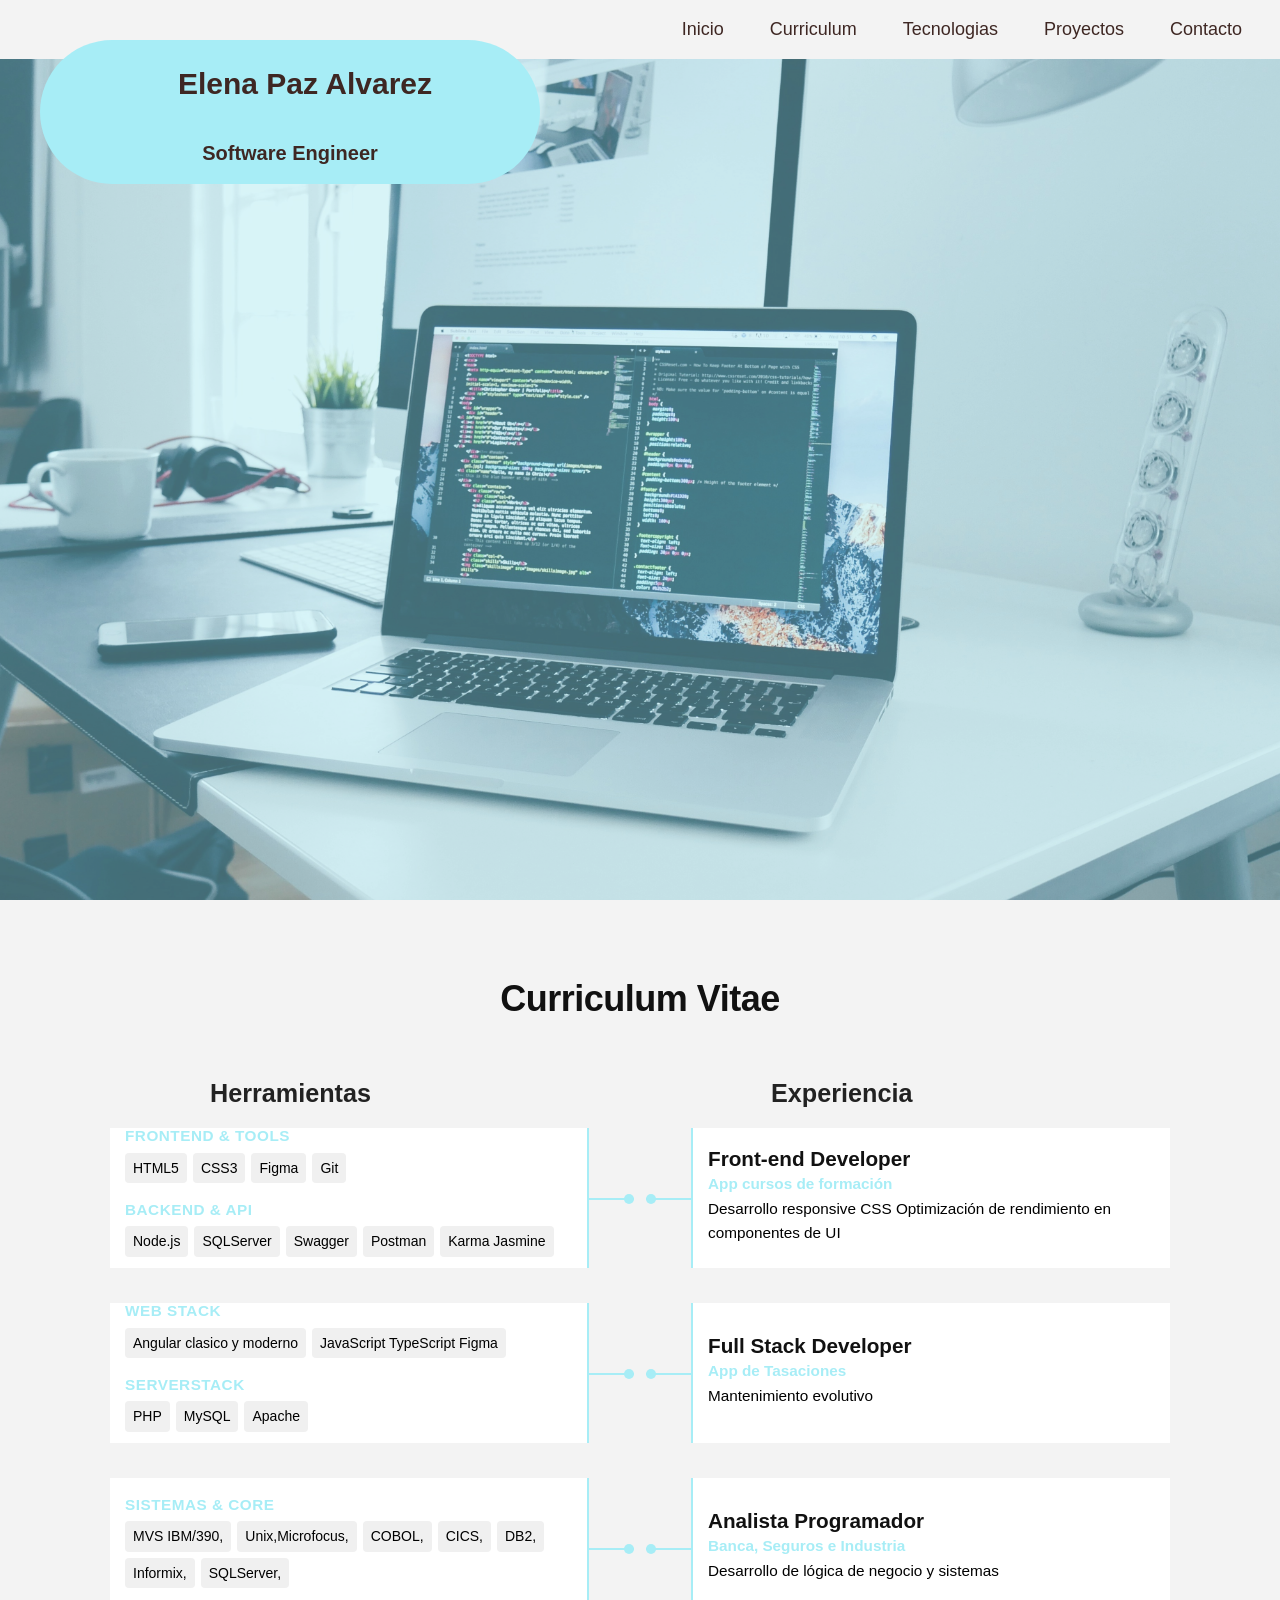
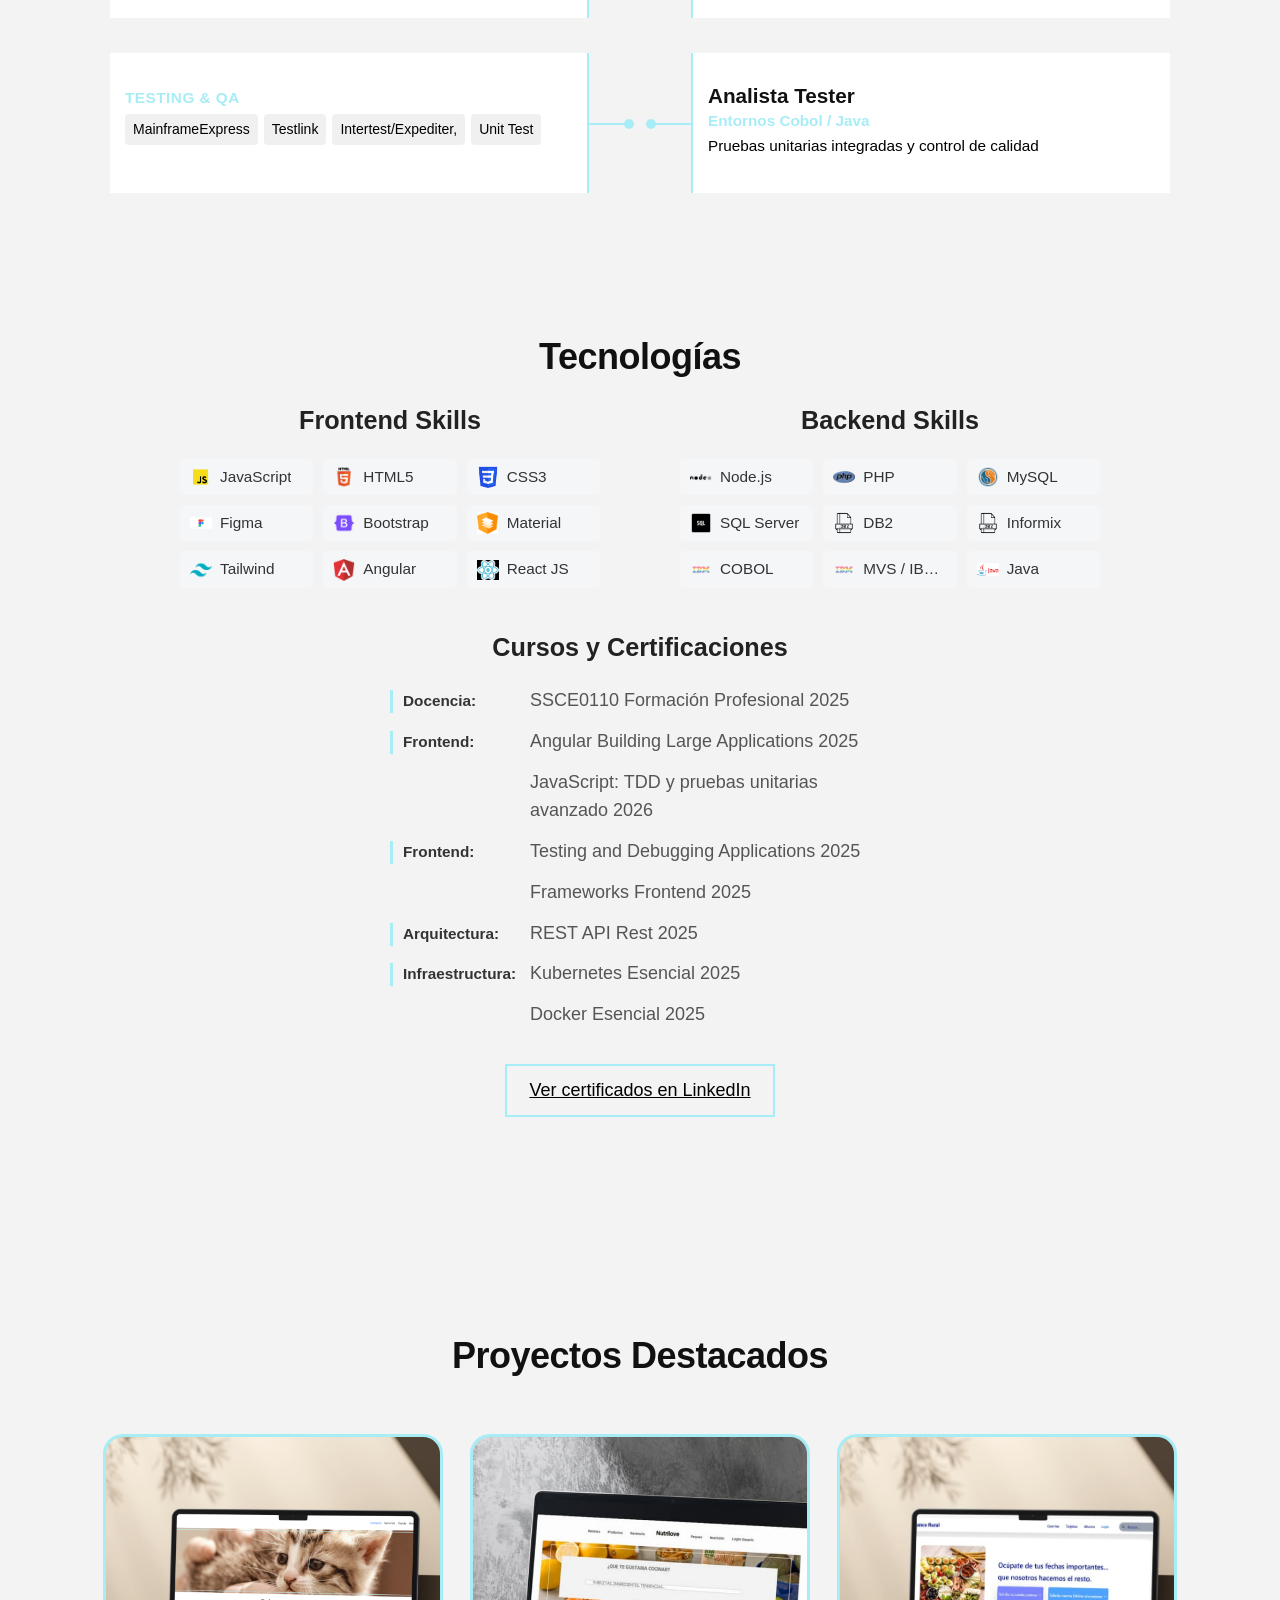
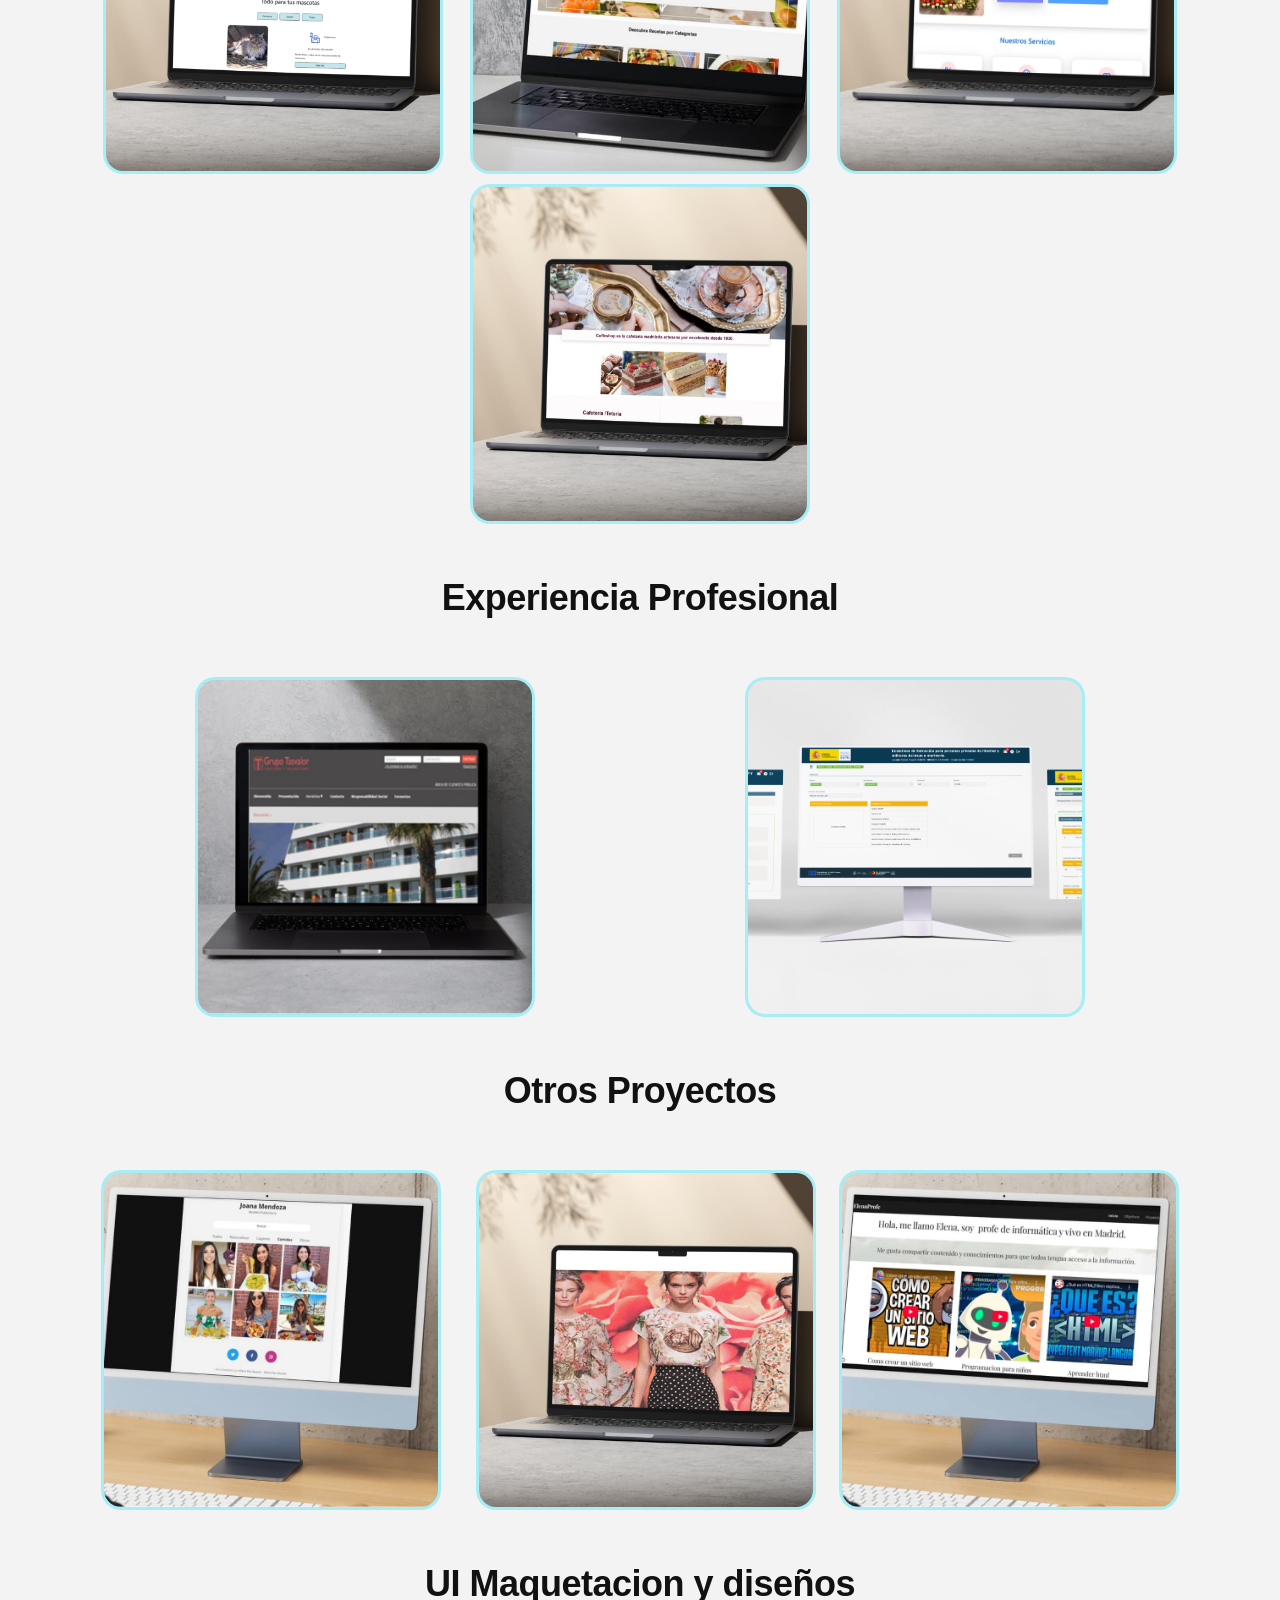
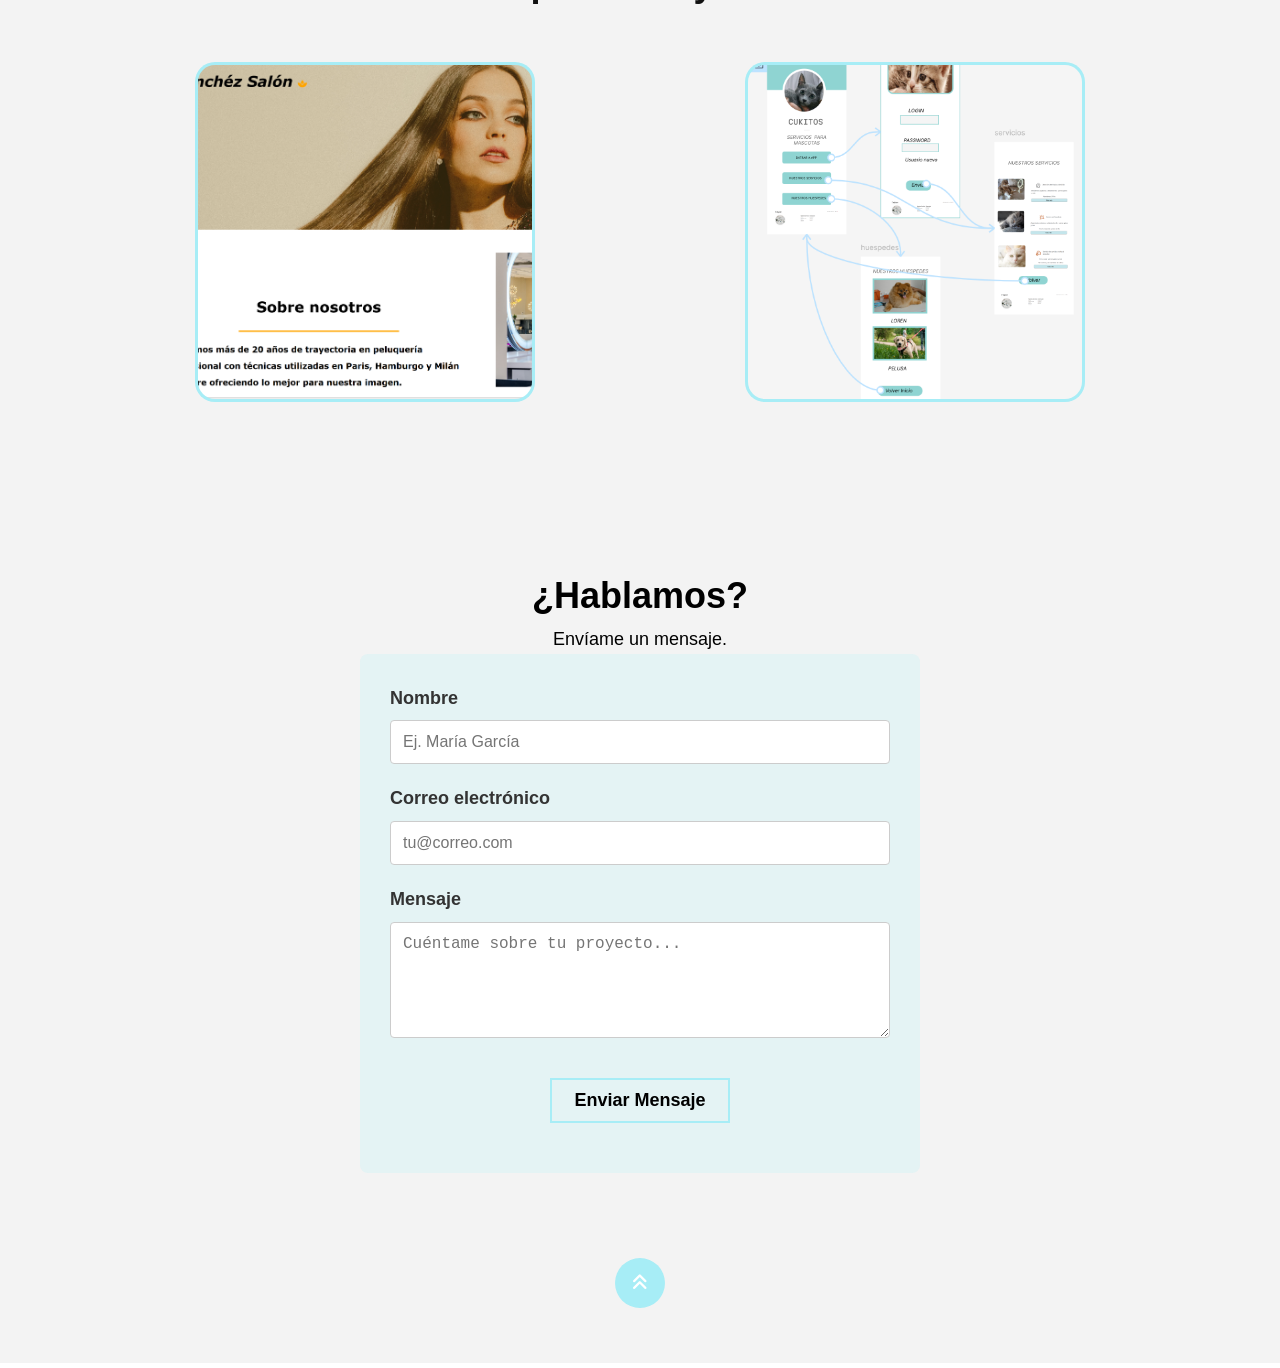
==== commit 54f2c6bc: "agrego prototipos" ====
--- a/index.html
+++ b/index.html
@@ -61,7 +61,7 @@
                 <div class="item izq">
                     <span class="tech-category">Frontend & Tools</span>
                     <div class="tech-tags-container">
-                        <span class="tech-tag">HTML5</span><span class="tech-tag">CSS3</span><span class="tech-tag">Angular16</span><span class="tech-tag">Git</span>
+                        <span class="tech-tag">HTML5</span><span class="tech-tag">CSS3</span><span class="tech-tag">Figma</span><span class="tech-tag">Git</span>
                     </div>
                     <span class="tech-category">Backend & API</span>
                     <div class="tech-tags-container">
@@ -74,7 +74,7 @@
                 <div class="item izq">
                     <span class="tech-category">Web Stack</span>
                     <div class="tech-tags-container">
-                        <span class="tech-tag">Angular</span><span class="tech-tag">JavaScript TypeScript Figma</span>
+                        <span class="tech-tag">Angular clasico y moderno</span><span class="tech-tag">JavaScript TypeScript Figma</span>
                     </div>
                     <span class="tech-category">ServerStack</span>
                     <div class="tech-tags-container">
@@ -167,6 +167,10 @@
                         <img class="avatar-new" src="img/css3.png" alt="CSS3" />
                         <span>CSS3</span>
                     </div>
+                     <div class="skill-item-new">
+                        <img class="avatar-new" src="img/FIGMA.png" alt="FIGMA" />
+                        <span>Figma</span>
+                    </div>
                     <div class="skill-item-new">
                         <img class="avatar-new" src="img/bootstrap.png" alt="Bootstrap" />
                         <span>Bootstrap</span>
@@ -228,7 +232,10 @@
                         <img class="avatar-new" src="img/ibm.png" alt="MVS" />
                         <span>MVS / IBM390</span>
                     </div>
-
+                    <div class="skill-item-new">
+                        <img class="avatar-new" src="img/java.png" alt="JAVA" />
+                        <span>Java</span>
+                    </div>
                 </div>
             </div>
         </div>
@@ -423,6 +430,17 @@
                     </a> 
                 </div>
                 
+                <!-- proyecto -->
+                <div class="proyecto">
+                    <a href="#trabajo-12" class="portfolio-card">
+                        <div class="imagenFigma" >
+                        </div> 
+                        <div class="overlay">
+                            <h3>Wireframes Mockups Prototipos</h3>
+                            <p>Figma</p>
+                        </div>
+                    </a> 
+                </div>
             </div>
 
         </div>
@@ -488,18 +506,22 @@
             <path d="M12,2C6.486,2,2,6.486,2,12s4.486,10,10,10s10-4.486,10-10S17.514,2,12,2z M16.207,14.793l-1.414,1.414L12,13.414 l-2.793,2.793l-1.414-1.414L10.586,12L7.793,9.207l1.414-1.414L12,10.586l2.793-2.793l1.414,1.414L13.414,12L16.207,14.793z"/>
             </svg>
         </a>
+        
         <article class="portfolio-modal">
-            <video style="margin-left: 50px" controls muted autoplay loop controlsList="nodownload"
-            width="480" height="320" poster="img/nutrilovega.png">
-                <source src="img/nutrilovepage.mp4" type="video/mp4" />
-                <img src="img/nutrilovega.png" alt="Video no soportado" />
-            </video> 
-        
+                 
         <div class="portfolio-info">
             <h3>Proyecto de web de nutricion</h3>
             <p>Javascript | Bootstrap 4 | Angular material12 | Angular 12 |Typescript</p>
-            <p>Implementación de Angular Material en un proyecto Angular para crear una mejor experiencia de usuario. </p>
-        </div>
+            <p><strong>Objetivo:</strong>Implementación de Angular Material en un proyecto Angular para crear una mejor experiencia UX / UI.</p>
+            <p><strong>Funcionalidad:</strong>Aplicativo para selección de dietas y tratamientos mediante componentes reactivos.</p>
+            <p<strong>Mejoras:</strong>Posible adaptación a usuarios especiales en futuro.</p>
+        </div>
+         <span  class="boton-netlify-position">
+            <a href="https://dietarionutrilove.netlify.app" target="_blank" class="boton-netlify" >
+            🌐 Demo 
+            </a>
+        </span>
+                 
         </article>
         </div>
     </article>
@@ -519,10 +541,9 @@
             
             <ul style="text-align: left; padding-left: 20px; line-height: 1.6; margin-bottom: 20px;">
             <p>Jest | TailwindCSs Grid | Angular 20 |Typescript</p>
-            <li><strong>Objetivo:</strong>Diseño de interfaz responsive, optimización del rendimiento.</li>
+            <li><strong>Objetivo:</strong>Diseño de interfaz responsive y moderna cuidando optimización del rendimiento.</li>
             <li><strong>Funcionalidad:</strong>Aplicativo bancario donde el cliente se loguea con tiempo de expiración accede a sus compras con tarjeta,
                 para autorizarlas y ser pagadas con su cargo en la tarjeta. Listado de compras autorizadas y descargar PDF de compras. </li>
-            <li><strong>Framework CSS:</strong>Tailwind + Grid.</li>
             <li><strong>Estructura:</strong> 
                 Barra de navegación lateral, tarjeta resumen de movimientos del cliente, listado de compras para autorizar, listado de compras autorizadas para el pago, reporte en Pdf de compras realizadas.</li>
             <li><strong>Características</strong>Componentes reutilizables.Código limpio y modular.Core Services.</li>
@@ -537,6 +558,7 @@
             <a target="_blank" class="boton-netlify boton-disa" >
             🌐 Demo próximamente
             </a>
+          
             </span>
         </div>
    
@@ -589,7 +611,7 @@
             <p> Construcción de componentes reutilizables y modulares<br>
                 Integración con servicios para el manejo de datos en tiempo real APIS<br>
                 Implementación de formularios dinámicos con validación<br>
-                Aplicación de estilos personalizados y mejoramiento front con SCSS<br>
+                Aplicación de estilos personalizados y mejoramiento UX / UI<br>
                 Pruebas funcionales para asegurar rendimiento y usabilidad<br>
             </p>
             
@@ -616,6 +638,7 @@
             <div class="portfolio-info">
                 <h3>Proyecto del master de Diseño Web de una tienda online de ropa para mujer</h3>
                 <p>Html5 | Css | Javascript| PHP | Mysql | MySQL </p>
+                <p><strong>Funcionalidades:</strong>Filtros de busqueda, carrito de compra, listado productos</p>
             </div>
             </article>
         </div>
@@ -702,6 +725,38 @@
         </article>
         </div>
     </article>
+
+    <article class="modal" id="trabajo-12">
+        <div class="modal-content">
+        <a href="#cerrar" class="modal-close">
+            <svg xmlns="http://www.w3.org/2000/svg" width="54" height="54" viewBox="0 0 54 54">
+            <path d="M12,2C6.486,2,2,6.486,2,12s4.486,10,10,10s10-4.486,10-10S17.514,2,12,2z M16.207,14.793l-1.414,1.414L12,13.414 l-2.793,2.793l-1.414-1.414L10.586,12L7.793,9.207l1.414-1.414L12,10.586l2.793-2.793l1.414,1.414L13.414,12L16.207,14.793z"/>
+            </svg>
+        </a>
+        <article class="portfolio-modal">
+        <div class="portfolio-info">
+            <ul style="text-align: left; padding-left: 20px; line-height: 1.6; margin-bottom: 20px;">
+            
+            <li><h3><strong>Prototipo de nueva version de Cukitos version0</strong></h3> 
+                 El objetivo obtener un producto casi final de la nueva version orientado a la experiencia de usuario.</li>  
+                <a href="https://www.figma.com/proto/nDrNE1hPfSguuoltY1qZLo/cukitos?t=SKPVzfRBaipEL0ni-1&scaling=scale-down&content-scaling=fixed&page-id=0%3A1&node-id=1-2&starting-point-node-id=1%3A2" target="_blank" class="boton-netlify" >
+                🌐 Prototipo 
+                </a>
+            </li>
+          
+            <li>  <h3><strong>Wireframe de Banco Rural version0</strong></h3>
+                El objetivo obtener diseño del boceto inicial.</li>  
+             <a href="https://www.figma.com/design/uOaEqwhCimU55NmyJhXulE/BANCORURAL?node-id=0-1&t=vAW3K5CMvwPlJLnv-1" target="_blank" class="boton-netlify" >
+                🌐 Wireframe version0 
+              </a>
+            </li> 
+            
+            </ul>
+        
+        </div>
+        </article>
+        </div>
+    </article>
 <!-- SECCION CONTACTO -->
     <section id="contacto" class="seccion-contacto">
       <div class="seccion-formulario">
--- a/estilo.css
+++ b/estilo.css
@@ -676,6 +676,20 @@
     background-image: url(./img/uisanchezpeluqueros.png);
     
 }
+.imagenFigma{
+    width: calc(100% - 6px);
+    height: calc(100% - 6px);
+     position: absolute;
+    top: 3px;
+    left: 3px;
+    background-size: cover; 
+    background-position: center;
+    background-position-x:15%;
+    background-repeat: no-repeat;
+    border-radius: 17px;
+    background-image: url(./img/prototipo.png);
+    
+}
 .portfolio .galeria .proyecto .overlay{
     position: absolute;
     top: 0;
